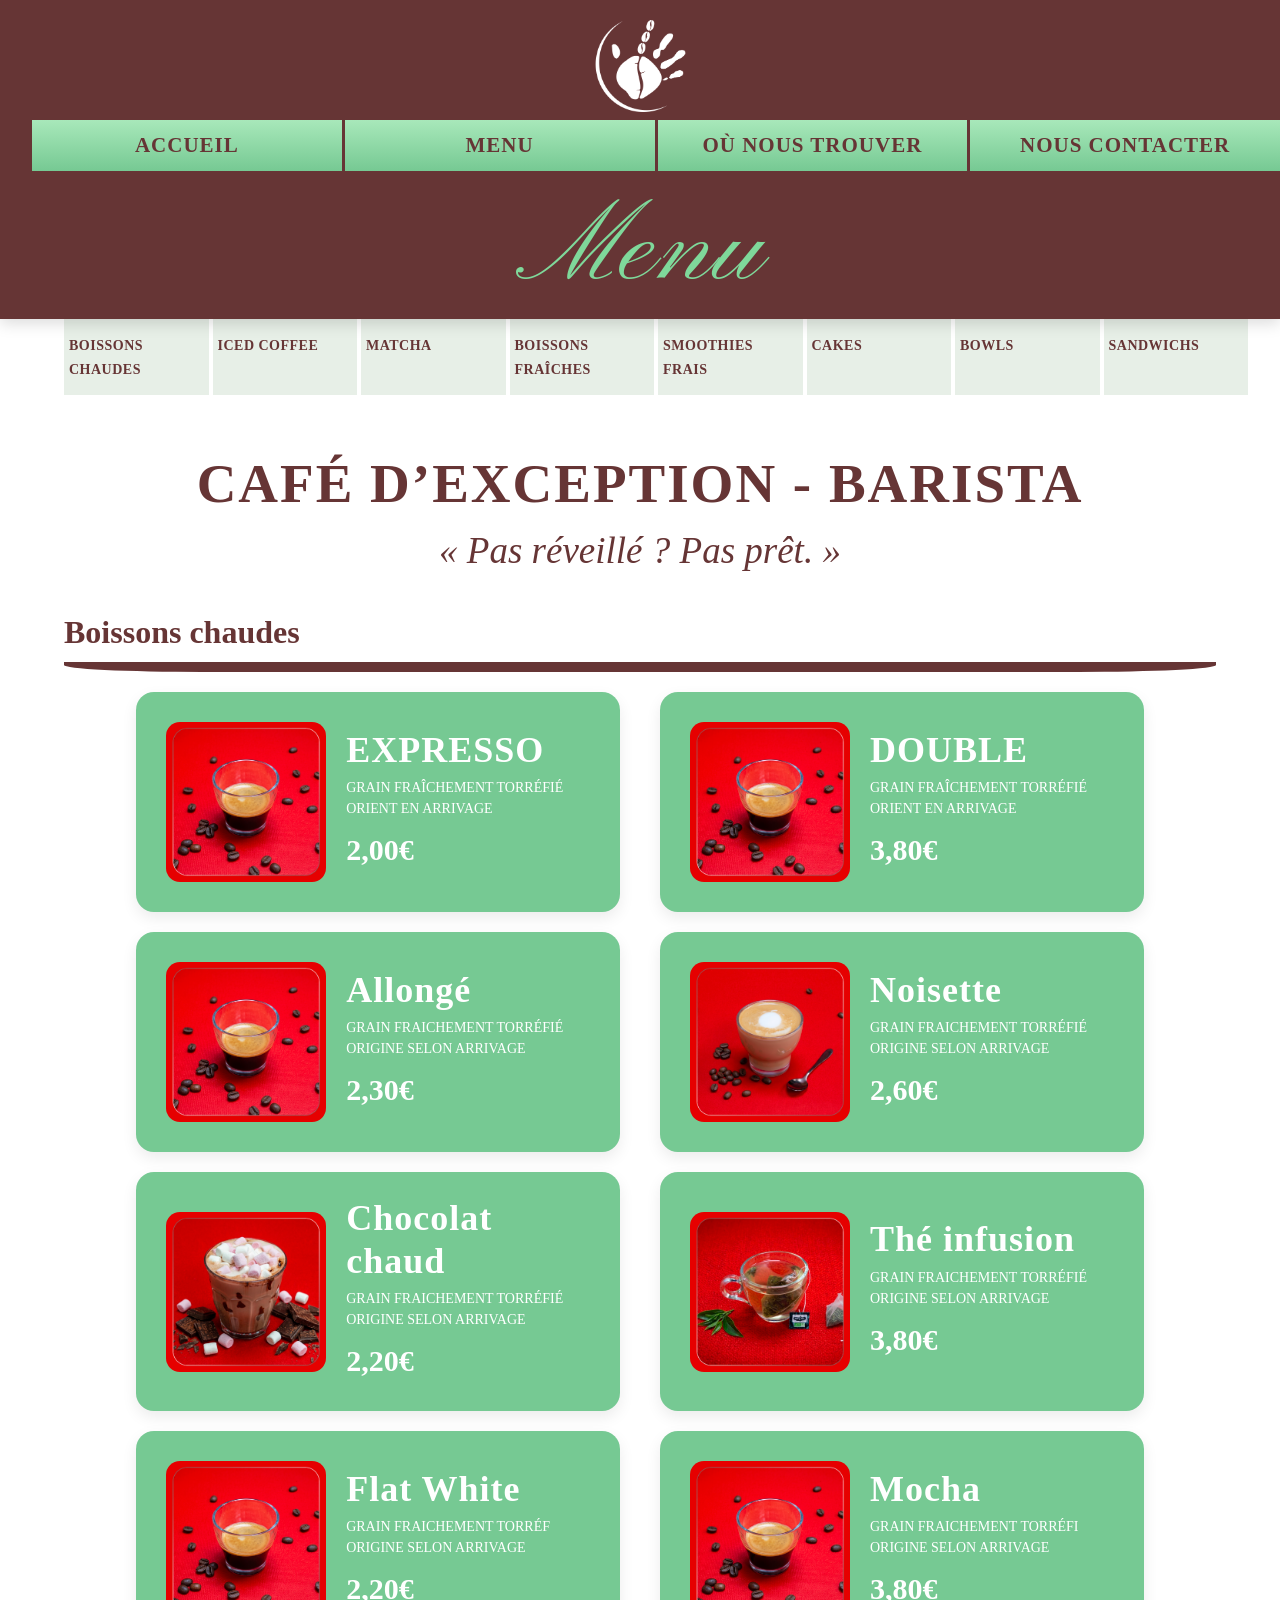
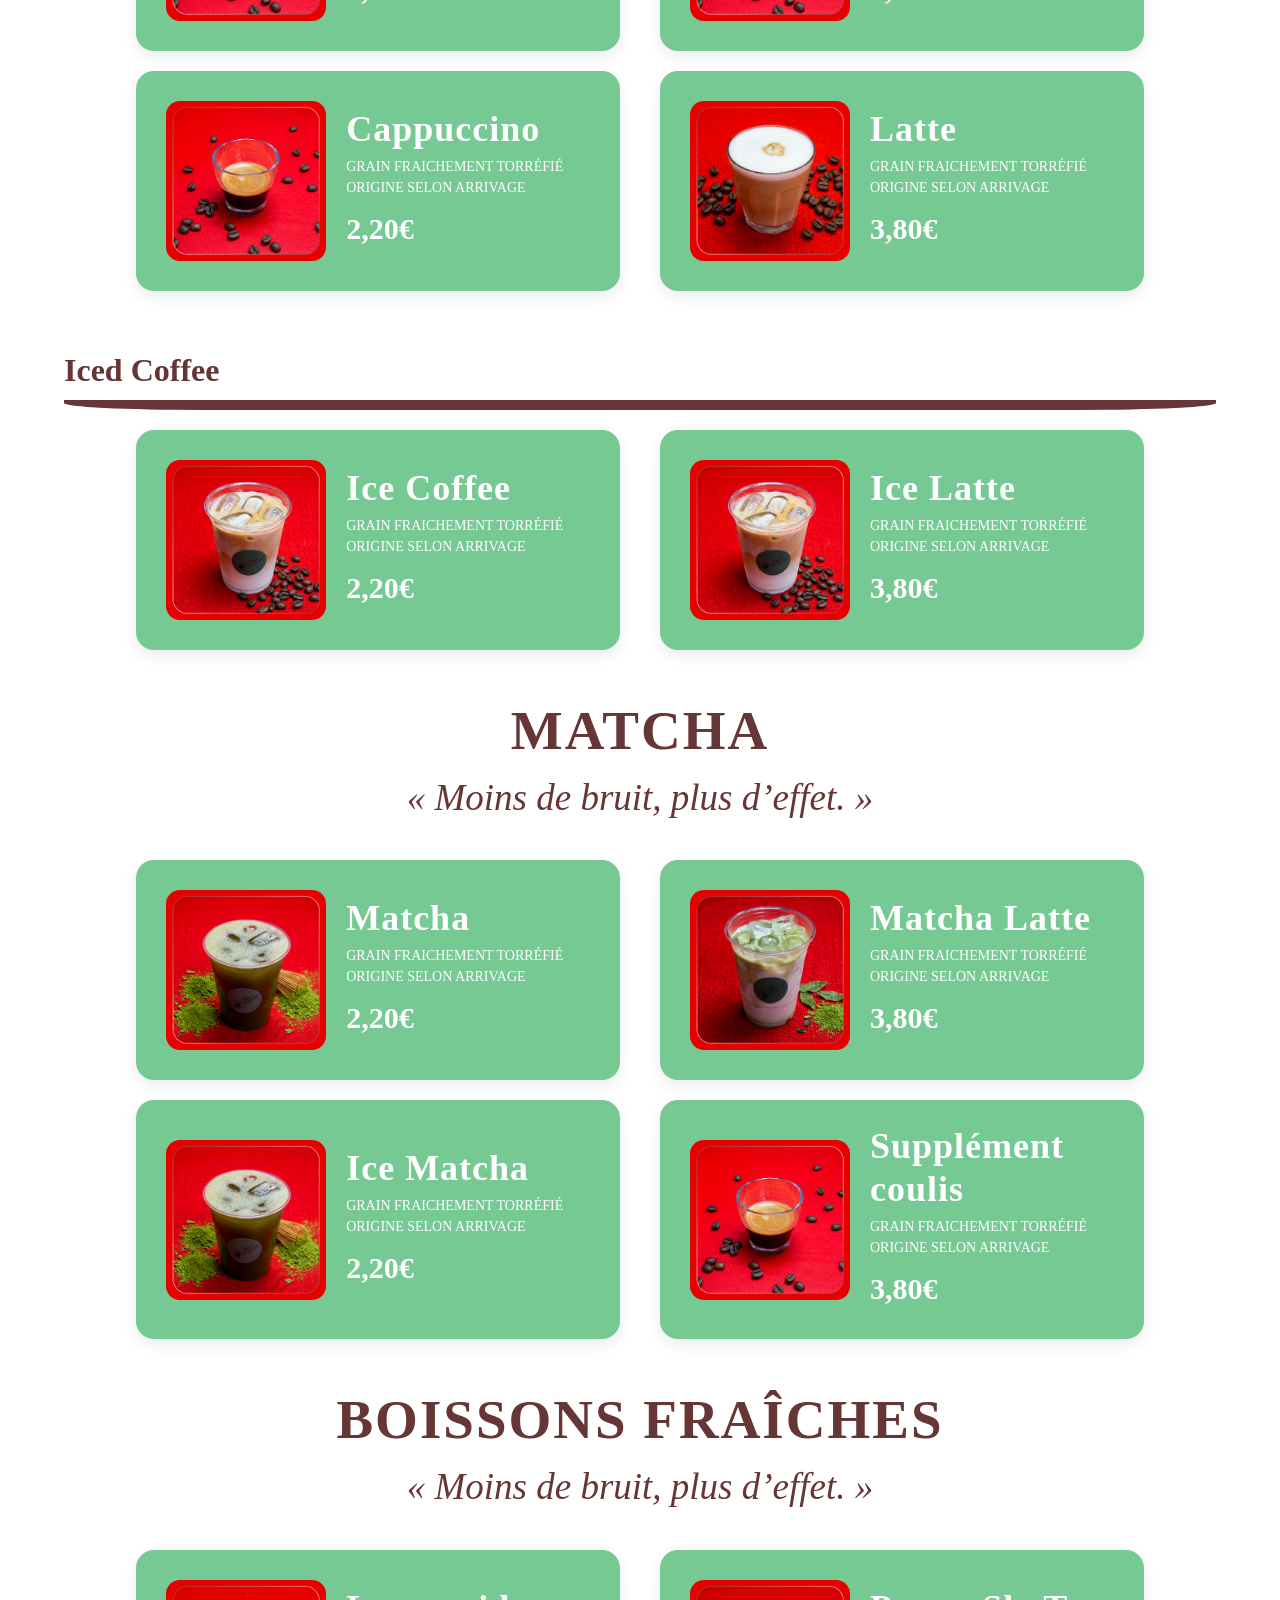
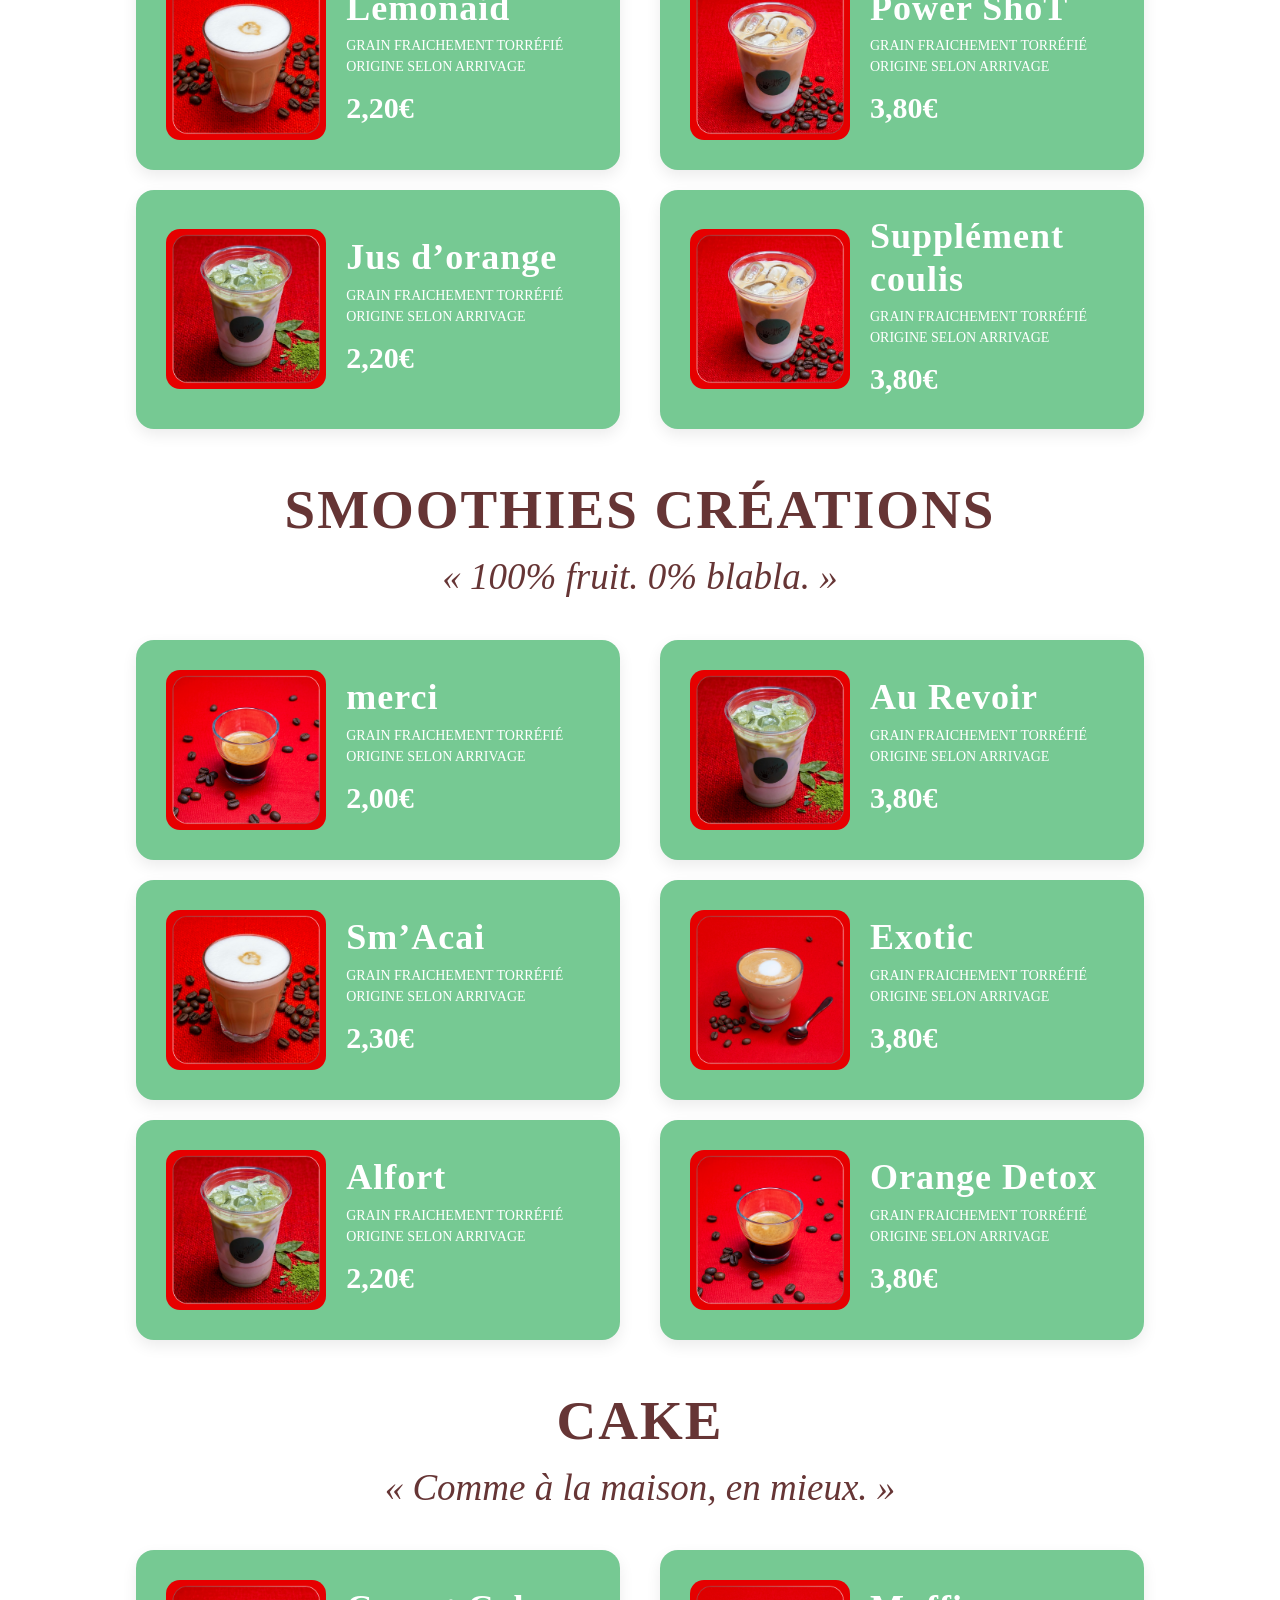
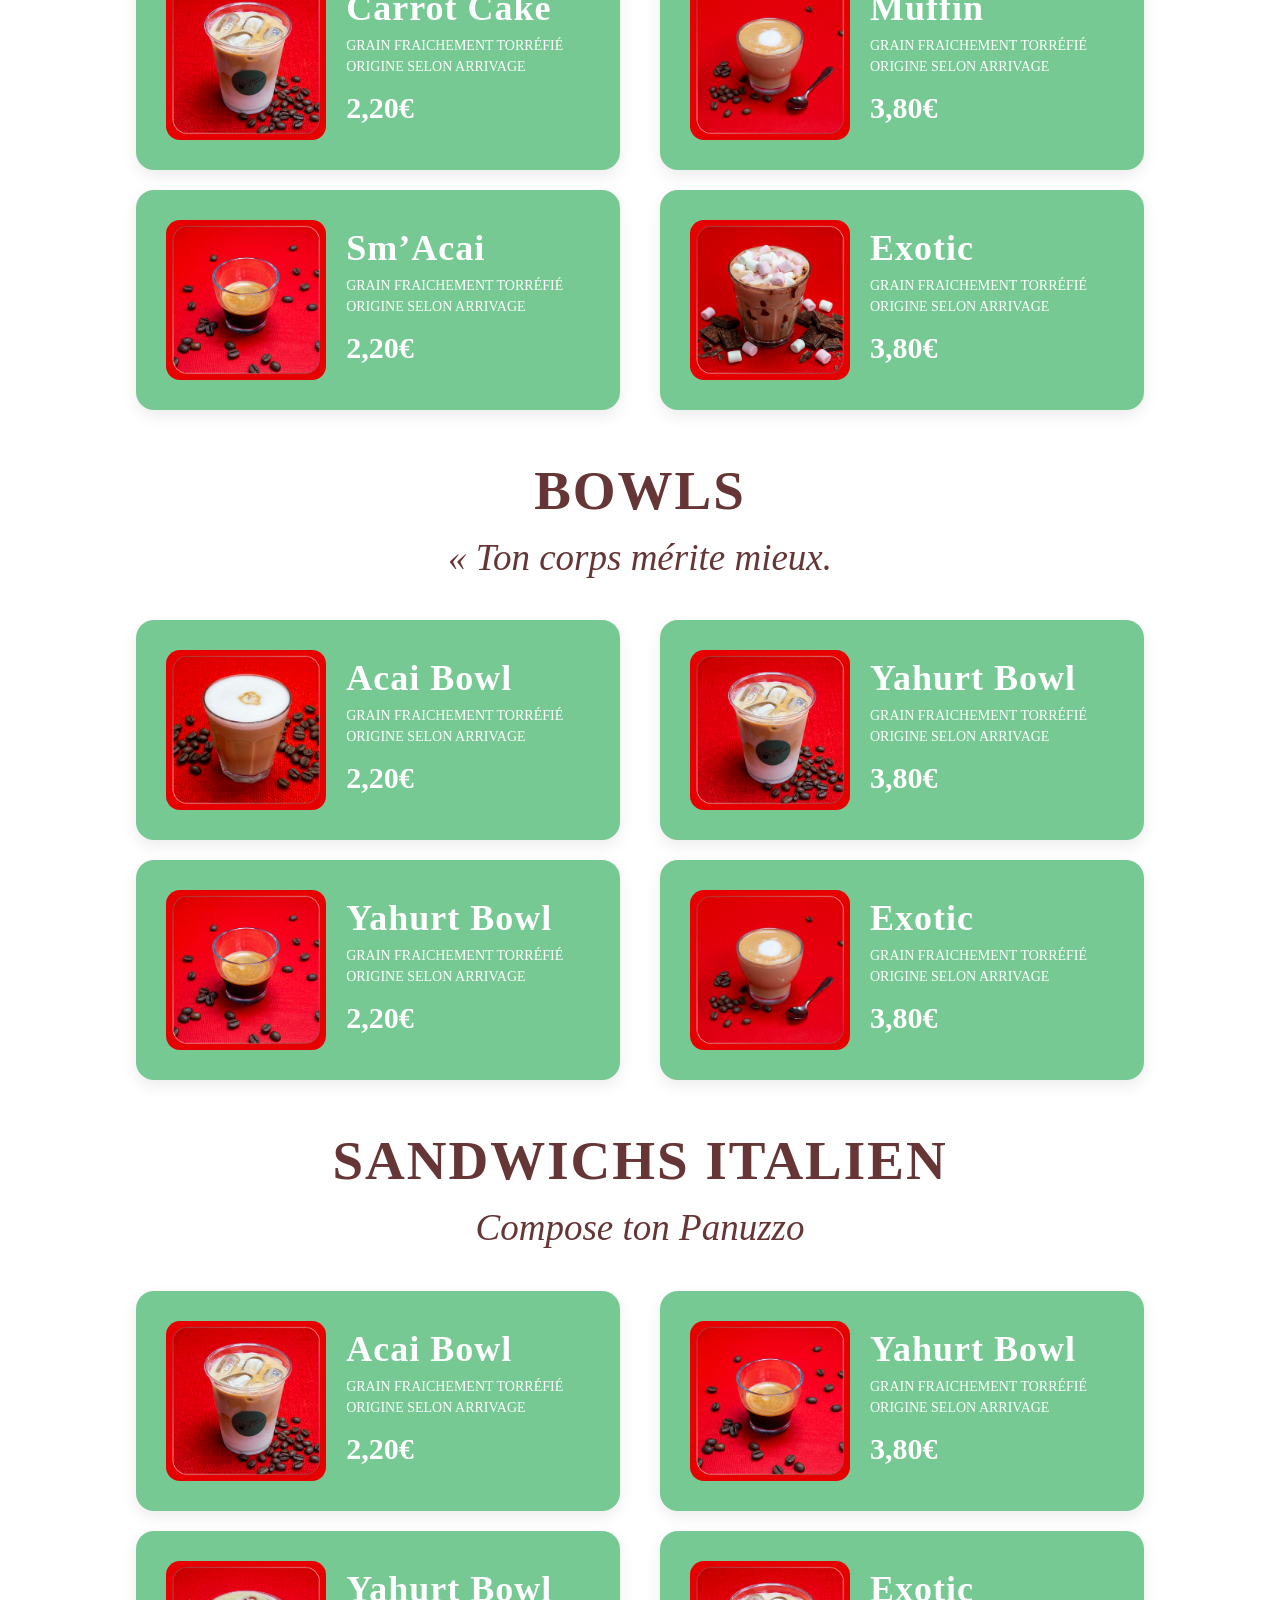
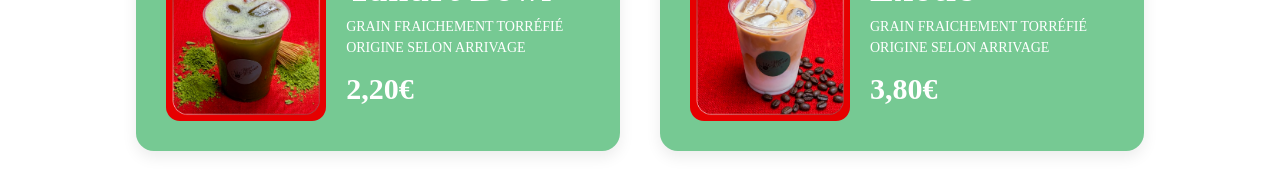
==== Untitled-1.html @ 05a82de9 "Add files via upload" ====
<!DOCTYPE html>
<html lang="en">
<head>
    <meta charset="UTF-8">
    <meta name="viewport" content="width=device-width, initial-scale=1.0">
    <title>menu</title>
<link href="https://fonts.googleapis.com/css2?family=Pinyon+Script&display=swap" rel="stylesheet">
 <!-- bootstrap -->
    <link href="https://cdn.jsdelivr.net/npm/bootstrap@5.3.7/dist/css/bootstrap.min.css" rel="stylesheet" integrity="sha384-LN+7fdVzj6u52u30Kp6M/trliBMCMKTyK833zpbD+pXdCLuTusPj697FH4R/5mcr" crossorigin="anonymous">
    <script src="https://cdn.jsdelivr.net/npm/bootstrap@5.3.7/dist/js/bootstrap.bundle.min.js" integrity="sha384-ndDqU0Gzau9qJ1lfW4pNLlhNTkCfHzAVBReH9diLvGRem5+R9g2FzA8ZGN954O5Q" crossorigin="anonymous"></script>

    <!-- my css  -->
    <link rel="stylesheet" href="menu.css">
</head>
<body>
  
<header>
    <!-- Zone 01 : Logo -->
    <div class="logo" id="ACCUEIL">
        <a href="index.html">
            <img src="merci/LogoWebMerciaurevoir.png" alt="Logo">
        </a>
    </div>

    <!-- زر الهاتف -->
    <button class="menu-toggle">☰</button>

    <!-- Zone 02 : Main Navbar (Desktop Only) -->
    <nav class="main-navbar">
        <ul class="main-menu">
            <li><a href="index.html">ACCUEIL</a></li>
            <li><a href="Untitled-1.html">MENU</a></li>
            <li><a href="#">OÙ NOUS TROUVER</a></li>
            <li><a href="#">NOUS CONTACTER</a></li>
        </ul>
    </nav>

    <!-- Zone 03 : Hero Title -->
    <div class="hero-title">
        <h2>Menu</h2>
    </div>

    
</header>


        <!-- Zone 04 : Sub Navbar -->
    <nav class="sub-navbar">
        <ul class="sub-menu">
            <li><a href="#chaudes">BOISSONS CHAUDES</a></li>
            <li><a href="#iced">ICED COFFEE</a></li>
            <li><a href="#matcha">MATCHA</a></li>
            <li><a href="#fraiches">BOISSONS FRAÎCHES</a></li>
            <li><a href="#smoothies">SMOOTHIES FRAIS</a></li>
            <li><a href="#cakes">CAKES</a></li>
            <li><a href="#bowls">BOWLS</a></li>
            <li><a href="#sandwichs">SANDWICHS</a></li>
        </ul>
    </nav>


 <!-- main -->
 <main>
 <section class="menu-section">
    <div class="section-intro">
        <h1>café d’exception - barista</h1>
        <h3>« Pas réveillé ? Pas prêt. »</h3>
    </div>

    <div class="section-category">
        <h2 id="chaudes" >Boissons chaudes</h2>
    </div>

    <!-- card01 -->
     
  <div class="menu-container">

    <!-- CARD 1 -->
    <div class="drink-card">

        <div class="drink-image">
            <img src="merci/Expresso.png" alt="">
        </div>

        <div class="drink-info">
            <h3>EXPRESSO</h3>

            <p>
                GRAIN FRAÎCHEMENT TORRÉFIÉ <br>
                ORIENT EN ARRIVAGE
            </p>

            <span>2,00€</span>
        </div>

    </div>

    <!-- CARD 2 -->
    <div class="drink-card">

        <div class="drink-image">
            <img src="merci/Expresso.png" alt="">
        </div>

        <div class="drink-info">
            <h3>DOUBLE</h3>

            <p>
                GRAIN FRAÎCHEMENT TORRÉFIÉ <br>
                ORIENT EN ARRIVAGE
            </p>

            <span>3,80€</span>
        </div>

    </div>

</div>

 <!-- card01 -->
     
  <div class="menu-container">

    <!-- CARD 3 -->
    <div class="drink-card">

        <div class="drink-image">
            <img src="merci/Expresso.png" alt="">
        </div>

        <div class="drink-info">
            <h3>Allongé</h3>

            <p>
                grain fraichement torréfié <br>
                origine selon arrivage
            </p>

            <span>2,30€</span>
        </div>

    </div>

    <!-- CARD 4 -->
    <div class="drink-card">

        <div class="drink-image">
            <img src="merci/Noisette.png" alt="">
        </div>

        <div class="drink-info">
            <h3>Noisette</h3>

            <p>
                grain fraichement torréfié <br>
                origine selon arrivage
            </p>

            <span>2,60€</span>
        </div>

    </div>

</div>

 <!-- card05 -->
     
  <div class="menu-container">

    <!-- CARD 1 -->
    <div class="drink-card">

        <div class="drink-image">
            <img src="merci/Chocolatchaud.png" alt="">
        </div>

        <div class="drink-info">
            <h3>Chocolat chaud</h3>

            <p>
                grain fraichement torréfié <br>
                origine selon arrivage
            </p>

            <span>2,20€</span>
        </div>

    </div>

    <!-- CARD 6 -->
    <div class="drink-card">

        <div class="drink-image">
            <img src="merci/The.png" alt="">
        </div>

        <div class="drink-info">
            <h3>Thé infusion</h3>

            <p>
                grain fraichement torréfié <br>
               origine selon arrivage
            </p>

            <span>3,80€</span>
        </div>

    </div>

</div>

 <!-- card07 -->
     
  <div class="menu-container">

    <!-- CARD 1 -->
    <div class="drink-card">

        <div class="drink-image">
            <img src="merci/Expresso.png" alt="">
        </div>

        <div class="drink-info">
            <h3>Flat White</h3>

            <p>
                grain fraichement torréf <br>
                origine selon arrivage
            </p>

            <span>2,20€</span>
        </div>

    </div>

    <!-- CARD 8 -->
    <div class="drink-card">

        <div class="drink-image">
            <img src="merci/Expresso.png" alt="">
        </div>

        <div class="drink-info">
            <h3>Mocha</h3>

            <p>
                grain fraichement torréfi <br>
                origine selon arrivage
            </p>

            <span>3,80€</span>
        </div>

    </div>

</div>

 <!-- card09 -->
     
  <div class="menu-container">

    <!-- CARD 1 -->
    <div class="drink-card">

        <div class="drink-image">
            <img src="merci/Expresso.png" alt="">
        </div>

        <div class="drink-info">
            <h3>Cappuccino</h3>

            <p>
                grain fraichement torréfié<br>
               origine selon arrivage
            </p>

            <span>2,20€</span>
        </div>

    </div>

    <!-- CARD 2 -->
    <div class="drink-card">

        <div class="drink-image">
            <img src="merci/Cafeaulat.png" alt="">
        </div>

        <div class="drink-info">
            <h3>Latte</h3>

            <p>
                grain fraichement torréfié <br>
                origine selon arrivage
            </p>

            <span>3,80€</span>
        </div>

    </div>

</div>
</section>
    <section class="menu-section">
         <div class="section-category">
        <h2 id="iced">Iced Coffee</h2>
    </div>

    <!-- card010 -->
     
  <div class="menu-container">

    <!-- CARD 1 -->
    <div class="drink-card">

        <div class="drink-image">
            <img src="merci/IceLatteCoffee.png" alt="">
        </div>

        <div class="drink-info">
            <h3>Ice Coffee</h3>

            <p>
                grain fraichement torréfié<br>
               origine selon arrivage
            </p>

            <span>2,20€</span>
        </div>

    </div>

    <!-- CARD 2 -->
    <div class="drink-card">

        <div class="drink-image">
            <img src="merci/IceLatteCoffee.png" alt="">
        </div>

        <div class="drink-info">
            <h3>Ice Latte</h3>

            <p>
                grain fraichement torréfié <br>
                origine selon arrivage
            </p>

            <span>3,80€</span>
        </div>

    </div>

</div>
<br><br>
 <div class="section-intro">
        <h1 id="matcha" >Matcha</h1>
        <h3>« Moins de bruit, plus d’effet. »</h3>
    </div>

    <!-- card01 -->
     
  <div class="menu-container">

    <!-- CARD 1 -->
    <div class="drink-card">

        <div class="drink-image">
            <img src="merci/IceMatcha.png" alt="">
        </div>

        <div class="drink-info">
            <h3>Matcha</h3>

            <p>
                grain fraichement torréfié<br>
               origine selon arrivage
            </p>

            <span>2,20€</span>
        </div>

    </div>

    <!-- CARD 2 -->
    <div class="drink-card">

        <div class="drink-image">
            <img src="merci/IceMatchaLatte.png" alt="">
        </div>

        <div class="drink-info">
            <h3>Matcha Latte</h3>

            <p>
                grain fraichement torréfié <br>
                origine selon arrivage
            </p>

            <span>3,80€</span>
        </div>

    </div>

</div>

        <!-- card01 -->
     
  <div class="menu-container">

    <!-- CARD 1 -->
    <div class="drink-card">

        <div class="drink-image">
            <img src="merci/IceMatcha.png" alt="">
        </div>

        <div class="drink-info">
            <h3>Ice Matcha</h3>

            <p>
                grain fraichement torréfié<br>
               origine selon arrivage
            </p>

            <span>2,20€</span>
        </div>

    </div>

    <!-- CARD 2 -->
    <div class="drink-card">

        <div class="drink-image">
            <img src="merci/Expresso.png" alt="">
        </div>

        <div class="drink-info">
            <h3>Supplément coulis</h3>

            <p>
                grain fraichement torréfié <br>
                origine selon arrivage
            </p>

            <span>3,80€</span>
        </div>

    </div>

</div>
<br><br>
         <div class="section-intro">
        <h1 id="fraiches" >Boissons Fraîches</h1>
        <h3>« Moins de bruit, plus d’effet. »</h3>
    </div>

    <!-- card01 -->
     
  <div class="menu-container">

    <!-- CARD 1 -->
    <div class="drink-card">

        <div class="drink-image">
            <img src="merci/Cafeaulat.png" alt="">
        </div>

        <div class="drink-info">
            <h3>Lemonaid</h3>

            <p>
                grain fraichement torréfié<br>
               origine selon arrivage
            </p>

            <span>2,20€</span>
        </div>

    </div>

    <!-- CARD 2 -->
    <div class="drink-card">

        <div class="drink-image">
            <img src="merci/IceLatteCoffee.png" alt="">
        </div>

        <div class="drink-info">
            <h3>Power ShoT</h3>

            <p>
                grain fraichement torréfié <br>
                origine selon arrivage
            </p>

            <span>3,80€</span>
        </div>

    </div>

</div>

        <!-- card01 -->
     
  <div class="menu-container">

    <!-- CARD 1 -->
    <div class="drink-card">

        <div class="drink-image">
            <img src="merci/IceMatchaLatte.png" alt="">
        </div>

        <div class="drink-info">
            <h3>Jus d’orange</h3>

            <p>
                grain fraichement torréfié<br>
               origine selon arrivage
            </p>

            <span>2,20€</span>
        </div>

    </div>

    <!-- CARD 2 -->
    <div class="drink-card">

        <div class="drink-image">
            <img src="merci/IceLatteCoffee.png" alt="">
        </div>

        <div class="drink-info">
            <h3>Supplément coulis</h3>

            <p>
                grain fraichement torréfié <br>
                origine selon arrivage
            </p>

            <span>3,80€</span>
        </div>

    </div>

</div>
    <br><br>
 <div class="section-intro">
        <h1 id="smoothies" >Smoothies Créations</h1>
        <h3>« 100% fruit. 0% blabla. »</h3>
    </div>

    <!-- card01 -->
     
  <div class="menu-container">

    <!-- CARD 1 -->
    <div class="drink-card">

        <div class="drink-image">
            <img src="merci/Expresso.png" alt="">
        </div>

        <div class="drink-info">
            <h3>merci</h3>

            <p>
                grain fraichement torréfié<br>
               origine selon arrivage
            </p>

            <span>2,00€</span>
        </div>

    </div>

    <!-- CARD 2 -->
    <div class="drink-card">

        <div class="drink-image">
            <img src="merci/IceMatchaLatte.png" alt="">
        </div>

        <div class="drink-info">
            <h3>Au Revoir</h3>

            <p>
                grain fraichement torréfié <br>
                origine selon arrivage
            </p>

            <span>3,80€</span>
        </div>

    </div>

</div>

        <!-- card01 -->
     
  <div class="menu-container">

    <!-- CARD 1 -->
    <div class="drink-card">

        <div class="drink-image">
            <img src="merci/Cafeaulat.png" alt="">
        </div>

        <div class="drink-info">
            <h3>Sm’Acai</h3>

            <p>
                grain fraichement torréfié<br>
               origine selon arrivage
            </p>

            <span>2,30€</span>
        </div>

    </div>

    <!-- CARD 2 -->
    <div class="drink-card">

        <div class="drink-image">
            <img src="merci/Noisette.png" alt="">
        </div>

        <div class="drink-info">
            <h3>Exotic</h3>

            <p>
                grain fraichement torréfié <br>
                origine selon arrivage
            </p>

            <span>3,80€</span>
        </div>

    </div>

</div>

            <!-- card01 -->
     
  <div class="menu-container">

    <!-- CARD 1 -->
    <div class="drink-card">

        <div class="drink-image">
            <img src="merci/IceMatchaLatte.png" alt="">
        </div>

        <div class="drink-info">
            <h3>Alfort</h3>

            <p>
                grain fraichement torréfié<br>
               origine selon arrivage
            </p>

            <span>2,20€</span>
        </div>

    </div>

    <!-- CARD 2 -->
    <div class="drink-card">

        <div class="drink-image">
            <img src="merci/Expresso.png" alt="">
        </div>

        <div class="drink-info">
            <h3>Orange Detox</h3>

            <p>
                grain fraichement torréfié <br>
                origine selon arrivage
            </p>

            <span>3,80€</span>
        </div>

    </div>

</div>

<br><br>
         <div class="section-intro">
        <h1 id="cakes">Cake</h1>
        <h3>« Comme à la maison, en mieux. »</h3>
    </div>

    <!-- card01 -->
     
  <div class="menu-container">

    <!-- CARD 1 -->
    <div class="drink-card">

        <div class="drink-image">
            <img src="merci/IceLatteCoffee.png" alt="">
        </div>

        <div class="drink-info">
            <h3>Carrot Cake</h3>

            <p>
                grain fraichement torréfié<br>
               origine selon arrivage
            </p>

            <span>2,20€</span>
        </div>

    </div>

    <!-- CARD 2 -->
    <div class="drink-card">

        <div class="drink-image">
            <img src="merci/Noisette.png" alt="">
        </div>

        <div class="drink-info">
            <h3>Muffin</h3>

            <p>
                grain fraichement torréfié <br>
                origine selon arrivage
            </p>

            <span>3,80€</span>
        </div>

    </div>

</div>

        <!-- card01 -->
     
  <div class="menu-container">

    <!-- CARD 1 -->
    <div class="drink-card">

        <div class="drink-image">
            <img src="merci/Expresso.png" alt="">
        </div>

        <div class="drink-info">
            <h3>Sm’Acai</h3>

            <p>
                grain fraichement torréfié<br>
               origine selon arrivage
            </p>

            <span>2,20€</span>
        </div>

    </div>

    <!-- CARD 2 -->
    <div class="drink-card">

        <div class="drink-image">
            <img src="merci/Chocolatchaud.png" alt="">
        </div>

        <div class="drink-info">
            <h3>Exotic</h3>

            <p>
                grain fraichement torréfié <br>
                origine selon arrivage
            </p>

            <span>3,80€</span>
        </div>

    </div>

</div>

   
        <br><br>
         <div class="section-intro">
        <h1 id="bowls">Bowls</h1>
        <h3>« Ton corps mérite mieux.</h3>
    </div>

    <!-- card01 -->
     
  <div class="menu-container">

    <!-- CARD 1 -->
    <div class="drink-card">

        <div class="drink-image">
            <img src="merci/Cafeaulat.png" alt="">
        </div>

        <div class="drink-info">
            <h3>Acai Bowl</h3>

            <p>
                grain fraichement torréfié<br>
               origine selon arrivage
            </p>

            <span>2,20€</span>
        </div>

    </div>

    <!-- CARD 2 -->
    <div class="drink-card">

        <div class="drink-image">
            <img src="merci/IceLatteCoffee.png" alt="">
        </div>

        <div class="drink-info">
            <h3>Yahurt Bowl</h3>

            <p>
                grain fraichement torréfié <br>
                origine selon arrivage
            </p>

            <span>3,80€</span>
        </div>

    </div>

</div>

        <!-- card01 -->
     
  <div class="menu-container">

    <!-- CARD 1 -->
    <div class="drink-card">

        <div class="drink-image">
            <img src="merci/Expresso.png" alt="">
        </div>

        <div class="drink-info">
            <h3>Yahurt Bowl</h3>

            <p>
                grain fraichement torréfié<br>
               origine selon arrivage
            </p>

            <span>2,20€</span>
        </div>

    </div>

    <!-- CARD 2 -->
    <div class="drink-card">

        <div class="drink-image">
            <img src="merci/Noisette.png" alt="">
        </div>

        <div class="drink-info">
            <h3>Exotic</h3>

            <p>
                grain fraichement torréfié <br>
                origine selon arrivage
            </p>

            <span>3,80€</span>
        </div>

    </div>

</div>

         <br><br>
         <div class="section-intro">
        <h1 id="sandwichs">Sandwichs Italien</h1>
        <h3>Compose ton Panuzzo</h3>
    </div>

    <!-- card01 -->
     
  <div class="menu-container">

    <!-- CARD 1 -->
    <div class="drink-card">

        <div class="drink-image">
            <img src="merci/IceLatteCoffee.png" alt="">
        </div>

        <div class="drink-info">
            <h3>Acai Bowl</h3>

            <p>
                grain fraichement torréfié<br>
               origine selon arrivage
            </p>

            <span>2,20€</span>
        </div>

    </div>

    <!-- CARD 2 -->
    <div class="drink-card">

        <div class="drink-image">
            <img src="merci/Expresso.png" alt="">
        </div>

        <div class="drink-info">
            <h3>Yahurt Bowl</h3>

            <p>
                grain fraichement torréfié <br>
                origine selon arrivage
            </p>

            <span>3,80€</span>
        </div>

    </div>

</div>

        <!-- card01 -->
     
  <div class="menu-container">

    <!-- CARD 1 -->
    <div class="drink-card">

        <div class="drink-image">
            <img src="merci/IceMatcha.png" alt="">
        </div>

        <div class="drink-info">
            <h3>Yahurt Bowl</h3>

            <p>
                grain fraichement torréfié<br>
               origine selon arrivage
            </p>

            <span>2,20€</span>
        </div>

    </div>

    <!-- CARD 2 -->
    <div class="drink-card">

        <div class="drink-image">
            <img src="merci/IceLatteCoffee.png" alt="">
        </div>

        <div class="drink-info">
            <h3>Exotic</h3>

            <p>
                grain fraichement torréfié <br>
                origine selon arrivage
            </p>

            <span>3,80€</span>
        </div>

    </div>

</div>




















    </section>
    
    
    </main>
    
<script>
const toggle = document.querySelector(".menu-toggle");
const subNavbar = document.querySelector(".sub-navbar");

toggle.addEventListener("click", function () {
    subNavbar.classList.toggle("active");
});
</script>


</body>
</html>
---- menu.css ----
/* ================= RESET ================= */
*{
    margin:0;
    padding:0;
    box-sizing:border-box;
}

html{
    scroll-behavior:smooth;
}

body{
    font-family:'Cinzel', serif;
    background:#ffffff;
}

/* ================= HEADER ================= */
header{
    width:100%;
    background:rgb(102,53,53);
    text-align:center;
    padding-top:20px;
    box-shadow:0 4px 15px rgba(0,0,0,0.15);
    position:relative;
    z-index:1000;
}

/* ================= LOGO (ZONE 01) ================= */
.logo img{
    width:100px;
    margin-bottom:8px;
}

/* ================= MENU BUTTON ================= */
.menu-toggle{
    display:none;
    position:fixed;
    top:15px;
    right:20px;
    width:55px;
    height:55px;
    align-items:center;
    justify-content:center;
    font-size:22px;
    color:#fff;
    background:linear-gradient(145deg, #6b3e2e, #3b221a);
    border:none;
    border-radius:50%;
    cursor:pointer;
    box-shadow:0 6px 15px rgba(0,0,0,0.25);
    transition:0.3s;
    z-index:2000;
}

.menu-toggle:hover{
    transform:scale(1.08);
}

.menu-toggle:active{
    transform:scale(0.95);
}

/* ================= MAIN NAVBAR (ZONE 02) ================= */
.main-navbar{
    width:100%;
    display:flex;
    justify-content:center;
}

.main-menu{
    width:100%;
    list-style:none;
    display:flex;
    gap:3px;
}

.main-menu li{
    flex:1;
    background:linear-gradient(to bottom, #a8e8ba, #76c993);
    padding:10px 0;
    text-align:center;
    transition:0.3s;
}

.main-menu li:hover{
    background:linear-gradient(to bottom, #bdf2ca, #89d7a4);
}

.main-menu li a{
    text-decoration:none;
    color:rgb(102,53,53);
    font-size:21px;
    font-weight:bold;
    letter-spacing:1px;
}

/* ================= HERO TITLE (ZONE 03) ================= */
.hero-title h2{
    font-family:'Pinyon Script', cursive;
    font-size:110px;
    font-weight:400;
    color:#7fd89a;
    margin:0;
    letter-spacing:2px;
}

/* ================= SUB NAVBAR ================= */
/* ================= SUB NAVBAR STICKY ================= */
/* يبقى في أعلى الصفحة عند الوصول إليه أثناء التمرير */
.sub-navbar{
    display:flex;
    justify-content:center;
    margin-top:0;

    position:sticky;   /* يصبح ثابتاً عند الوصول إليه */
    top:0;             /* يلتصق بأعلى نافذة المتصفح */
    z-index:999;       /* يبقى فوق المحتوى */
}

.sub-menu{
    width:95%;
    list-style:none;
    display:flex;
    gap:4px;
}

.sub-menu li{
    flex:1;
    background:#e7efe7;
    padding:14px 5px;
    transition:0.3s;
}

.sub-menu li:hover{
    background:#cfe6d4;
}

.sub-menu li a{
    text-decoration:none;
    color:rgb(102,53,53);
    font-size:14px;
    font-weight:bold;
    letter-spacing:0.5px;
}

/* ================= MOBILE ================= */
@media (max-width:768px){

    /* زر القائمة يظهر */
    .menu-toggle{
        display:flex;
    }

    /* Zone 02 تختفي في الهاتف */
    .main-navbar{
        display:none;
    }

    /* العنوان يبقى ظاهر */
    .hero-title h2{
        font-size:70px;
    }

    /* Zone 03 تتحول إلى قائمة جانبية */
    .sub-navbar{
        display:none;
        position:fixed;
        top:80px;
        right:10px;
        width:270px;
        background:rgb(102,53,53);
        border-radius:12px;
        overflow:hidden;
        box-shadow:0 10px 25px rgba(0,0,0,0.25);
        z-index:1500;
    }

    /* تظهر عند الضغط */
    .sub-navbar.active{
        display:flex;
    }

    .sub-menu{
        width:100%;
        flex-direction:column;
        gap:0;
    }

    .sub-menu li{
        width:100%;
        background:none;
        padding:14px 18px;
        text-align:right;
        border-bottom:1px solid rgba(255,255,255,0.1);
    }

    .sub-menu li a{
        color:#ffffff;
        font-size:14px;
    }
}



    /* main */

    /* ================= SECTION TITLES ================= */

/* الحاوية العامة */
.menu-section{
    width:100%;
    padding:40px 0 20px;
}

/* ===== H1 + H3 في الوسط ===== */
.section-intro{
    text-align:center;
    margin-bottom:40px;
}

.section-intro h1{
    color:rgb(102,53,53); /* بني */
    font-size:55px;
    font-weight:700;
    text-transform:uppercase;
    letter-spacing:2px;
    margin-bottom:12px;
}

.section-intro h3{
    color:rgb(102,53,53);
    font-size:37px;
    font-weight:400;
    font-style:italic;
    margin:0;
}

/* ===== H2 على اليسار مع خط تحته ===== */
.section-category{
    width:90%;          /* يترك فراغ يمين ويسار */
    margin:0 auto;      /* توسيط الحاوية */
    border-bottom:10px solid rgb(102,53,53);
    border-radius: 12%;
    padding-bottom:10px;
}

.section-category h2{
    color:rgb(102,53,53);
    font-size:32px;
    font-weight:700;
    margin:0;
    text-align:left;
}

/* ===== Responsive ===== */
@media (max-width:768px){

    .section-intro h1{
        font-size:28px;
    }

    .section-intro h3{
        font-size:18px;
    }

    .section-category{
        width:92%;
    }

    .section-category h2{
        font-size:24px;
    }
}

/* card */
/* الكونتينر */
.menu-container{
    display:flex;
    flex-wrap:wrap;
    justify-content:center;
    gap:40px;                 /* مسافة مناسبة بين الكاردات */
    width:90%;
    margin:20px auto 0;
}

/* الكارد */
.drink-card{
    width:42%;                /* كاردان في كل سطر */
    min-height:220px;         /* حجم أكبر ومتوازن */

    display:flex;
    align-items:center;
    gap:20px;

    background:#76c993;
    padding:25px 30px;
    border-radius:18px;

    box-shadow:0 6px 15px rgba(0,0,0,0.08);
}

/* الصورة */
.drink-image img{
    width:160px;
    height:160px;
    object-fit:cover;

    background:#e60000;
    padding:5px;
    border-radius:14px;
}

/* النص */
.drink-info{
    flex:1;
    color:#ffffff;
    line-height:1.7;
}

/* اسم المشروب */
.drink-info h3{
    margin:0 0 5px;
    font-size:36px;
    font-weight:700;
    letter-spacing:1px;
    color:#ffffff;
}

/* الوصف */
.drink-info p{
    margin:0 0 5px;
    font-size:14px;
    line-height:1.5;
    text-transform:uppercase;
    color:#ffffff;
}

/* السعر */
.drink-info span{
    display:block;
    font-size:30px;
    font-weight:700;
    color:#ffffff;
}

/* الهاتف */
@media (max-width:768px){

    /* كارد واحد في كل سطر */
    .drink-card{
        width:100%;
        min-height:auto;
        padding:15px 18px;
        gap:15px;
    }

    /* الصورة أصغر */
    .drink-image img{
        width:90px;
        height:90px;
    }

    /* النص */
    .drink-info h3{
        font-size:22px;
    }

    .drink-info p{
        font-size:10px;
        line-height:1.4;
    }

    .drink-info span{
        font-size:22px;
    }
}
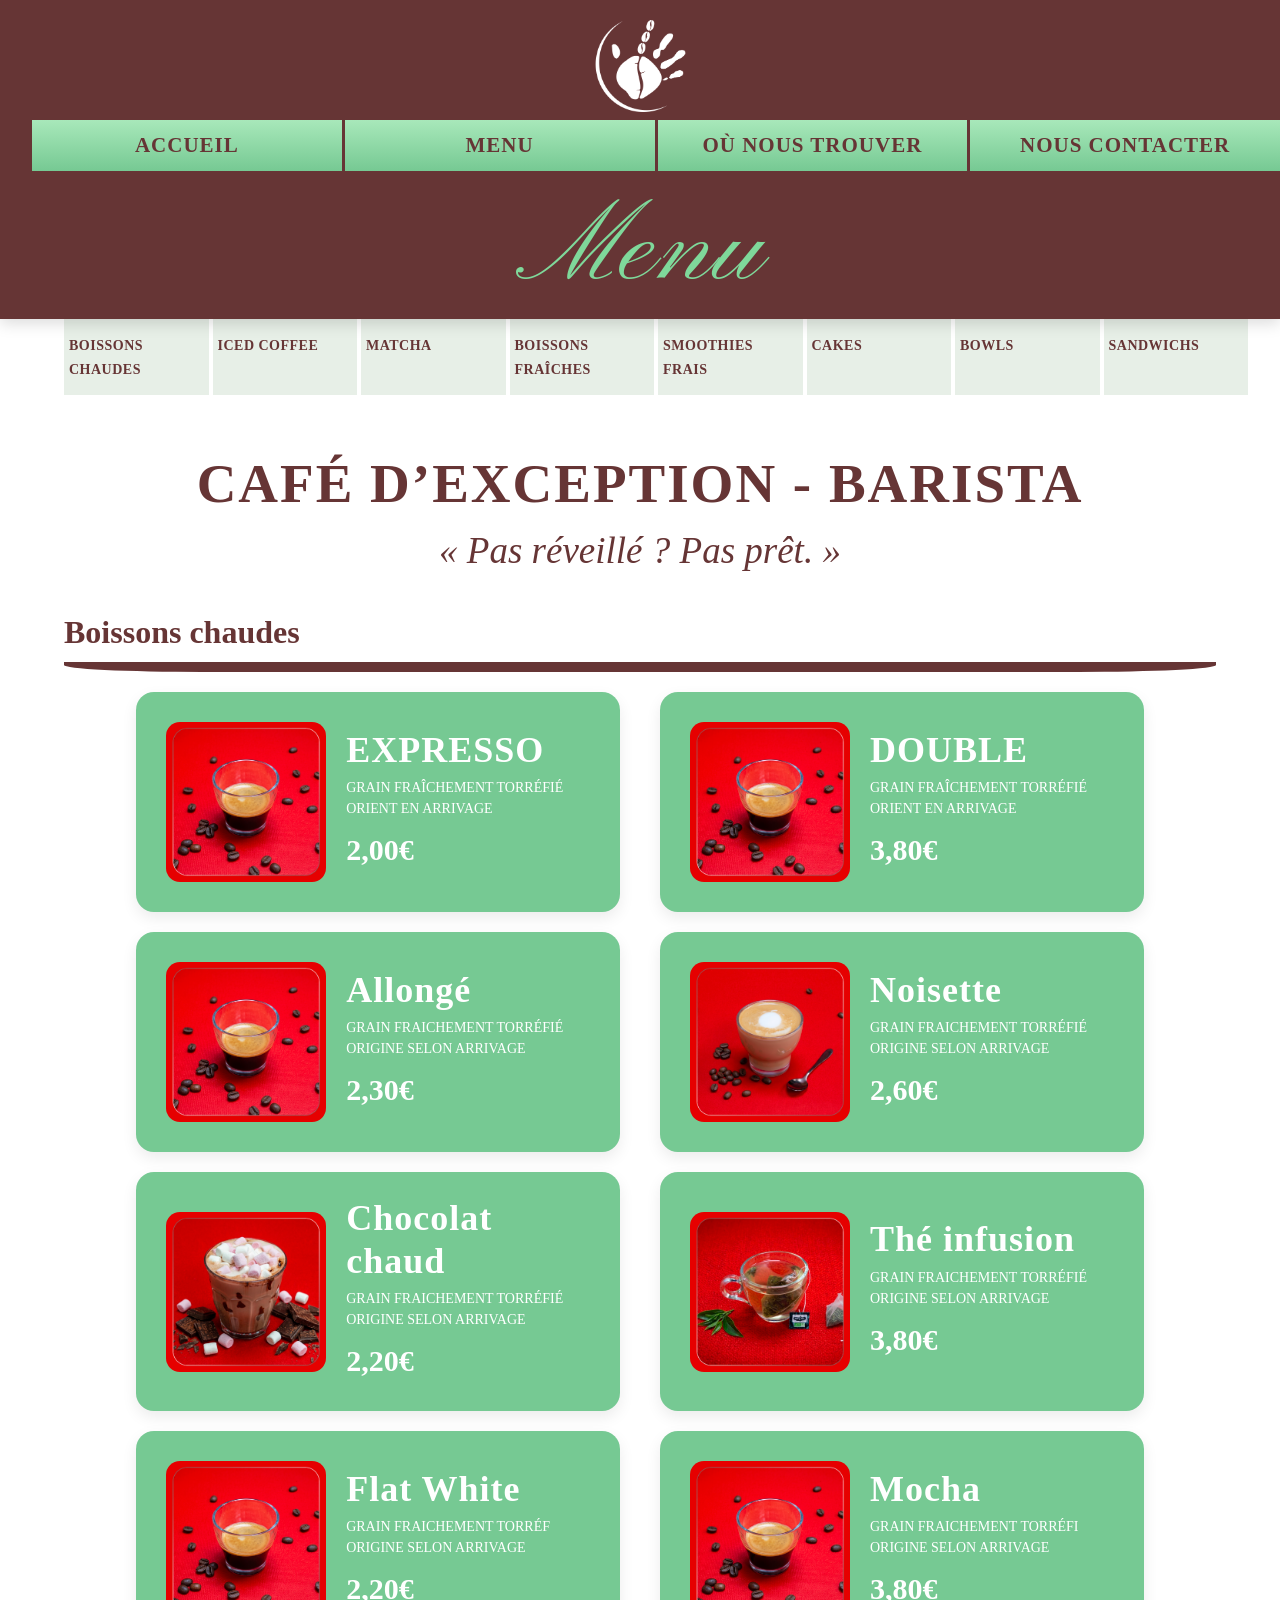
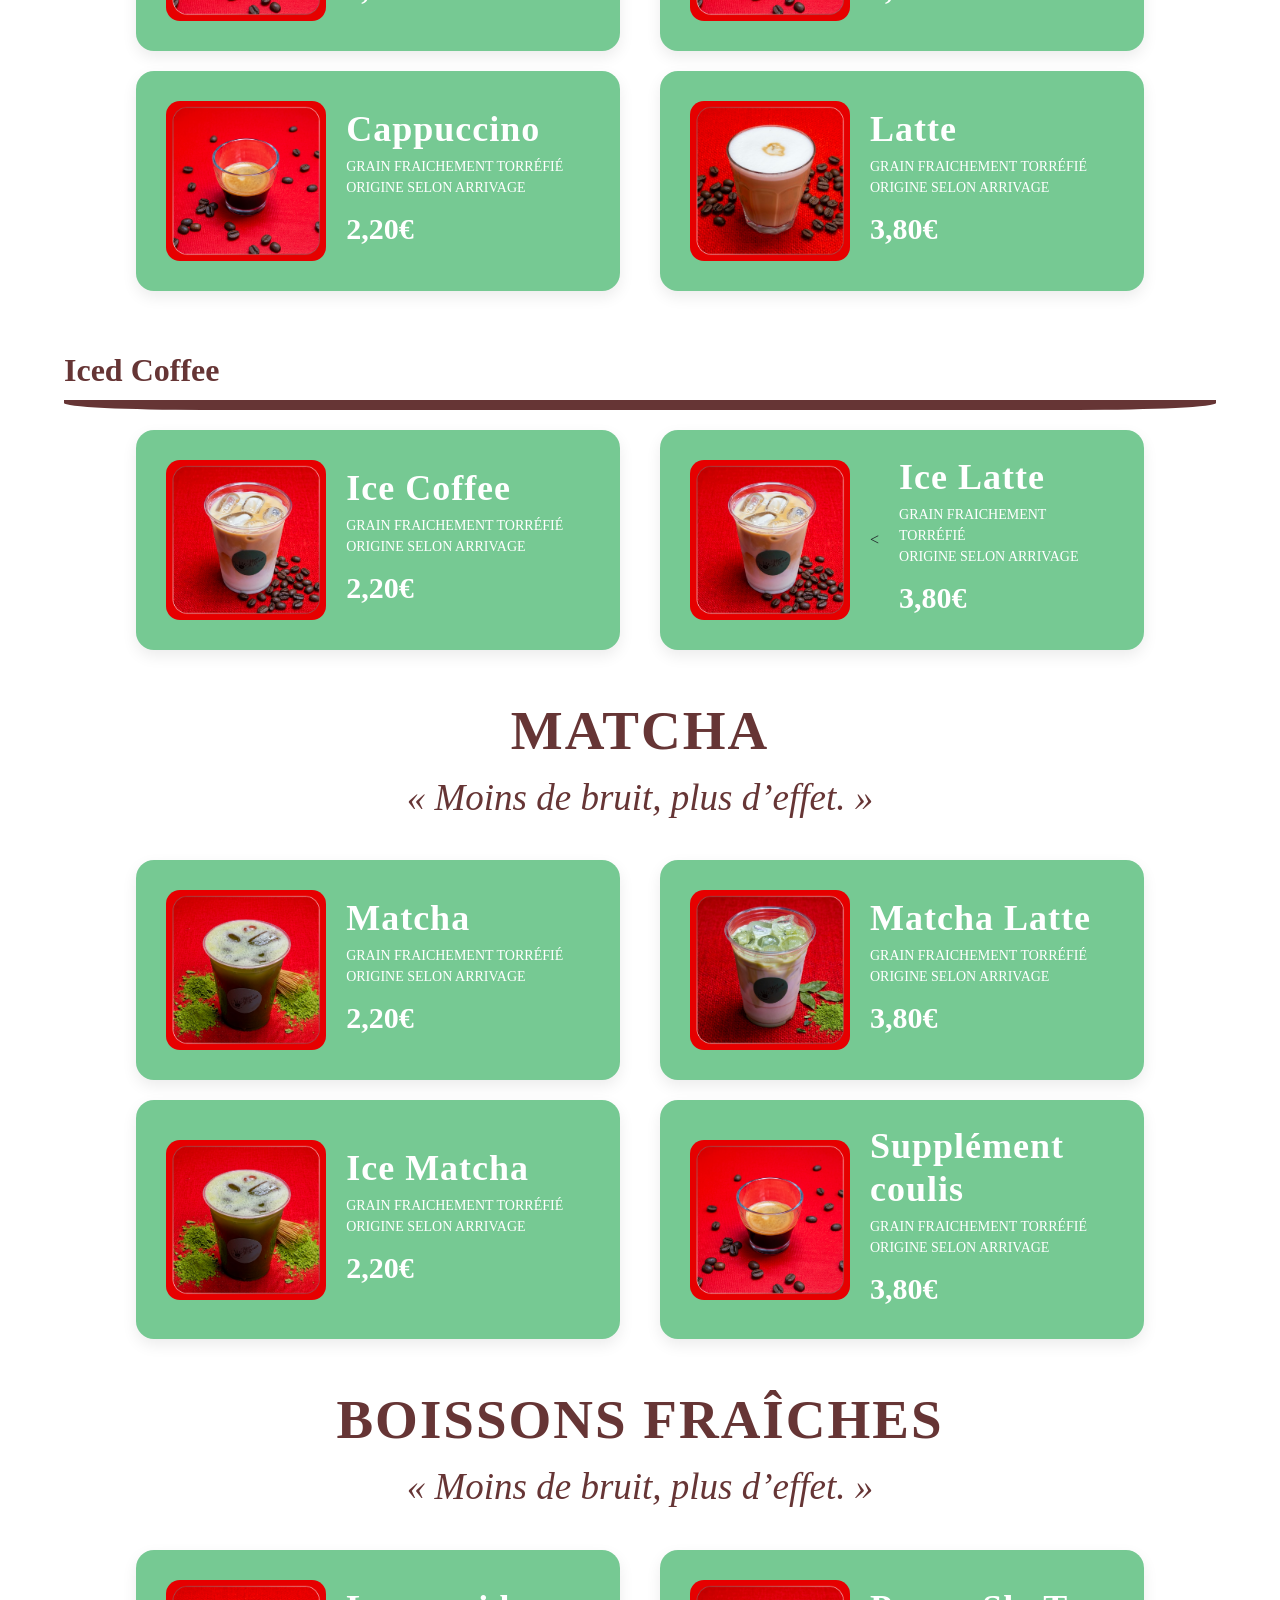
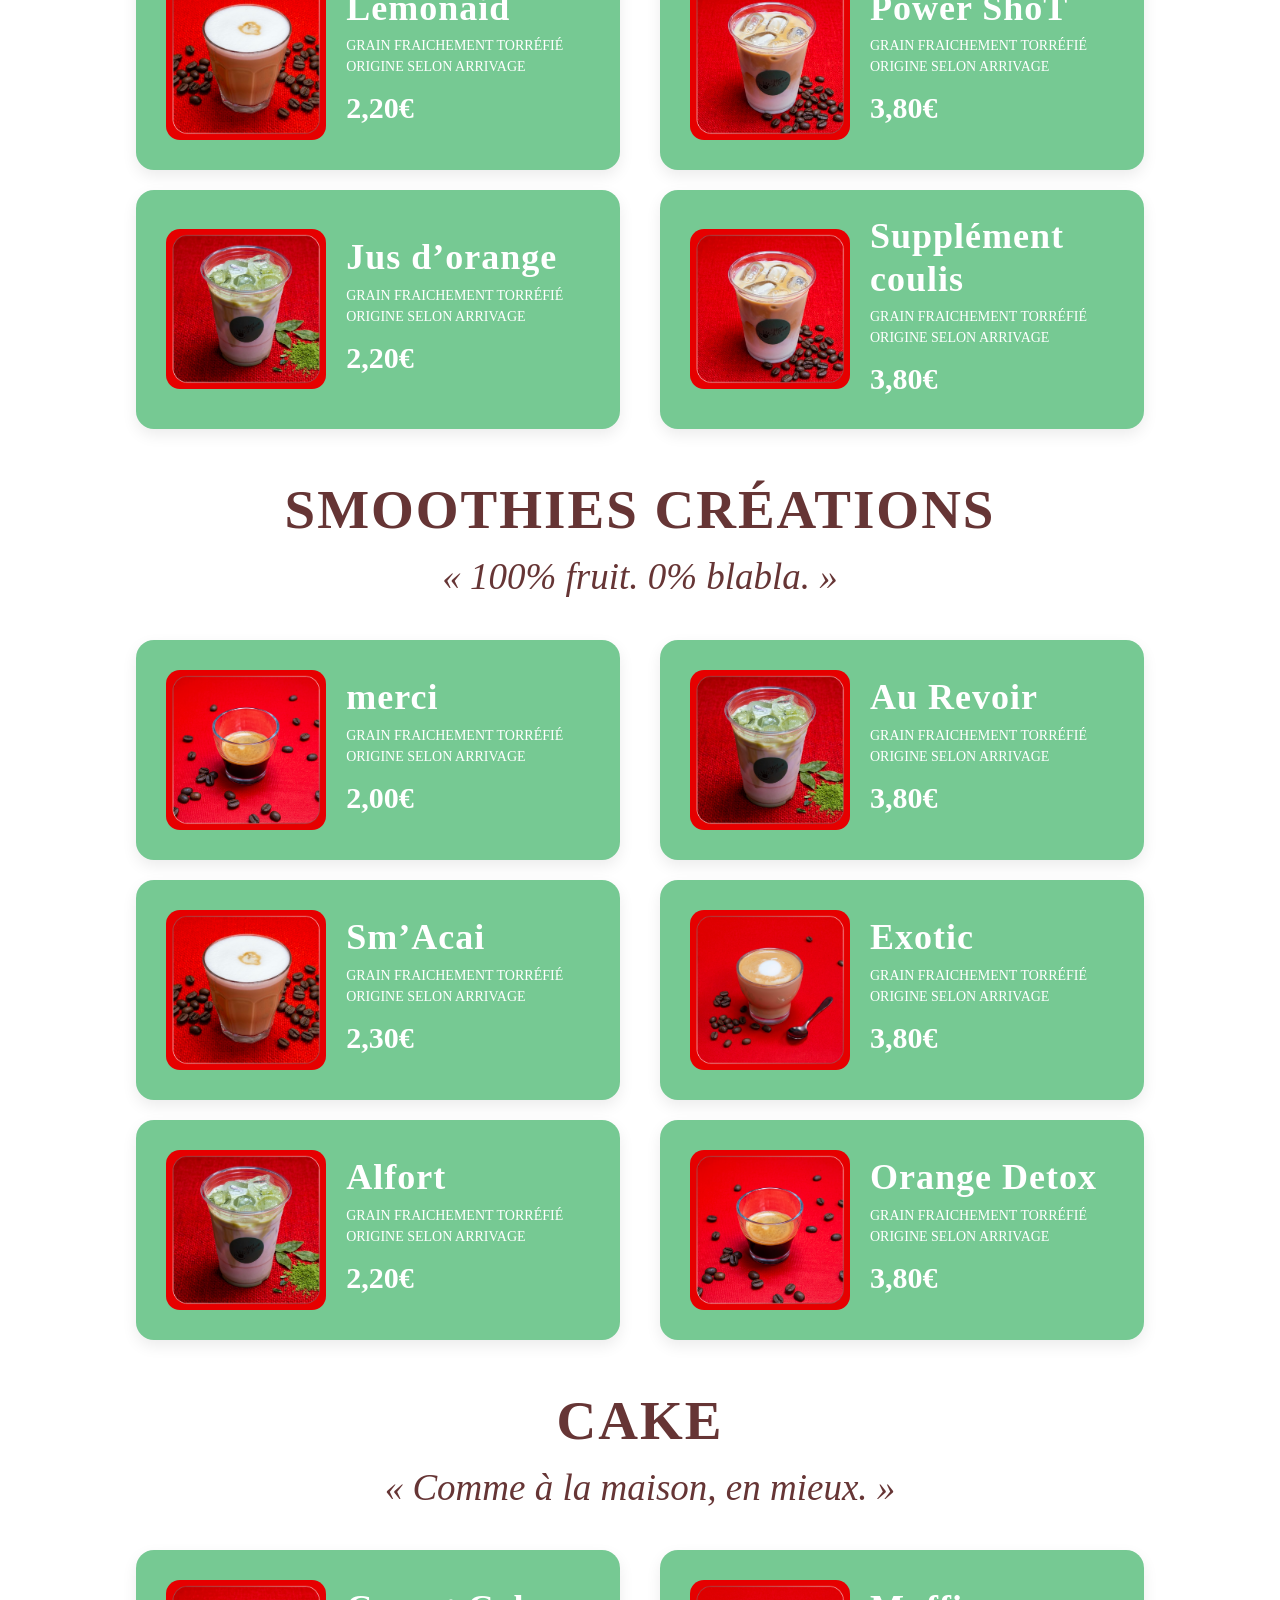
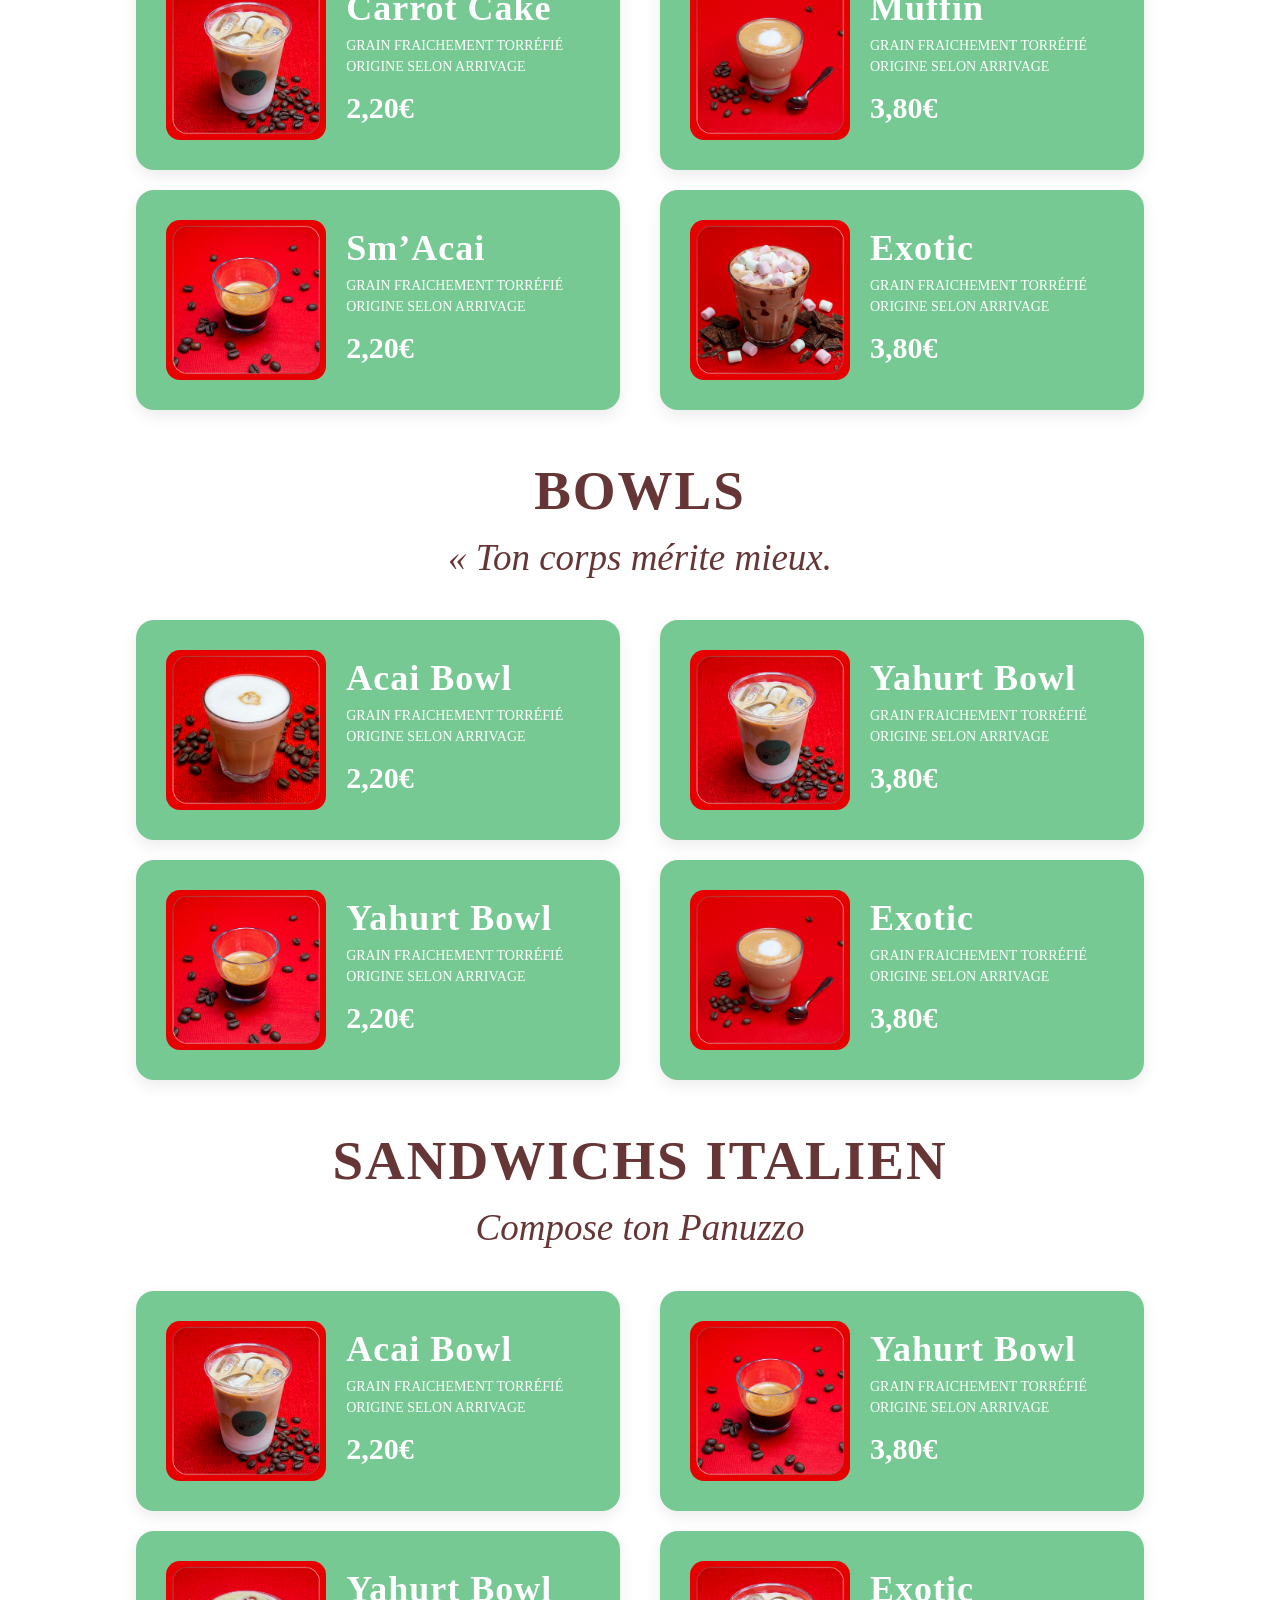
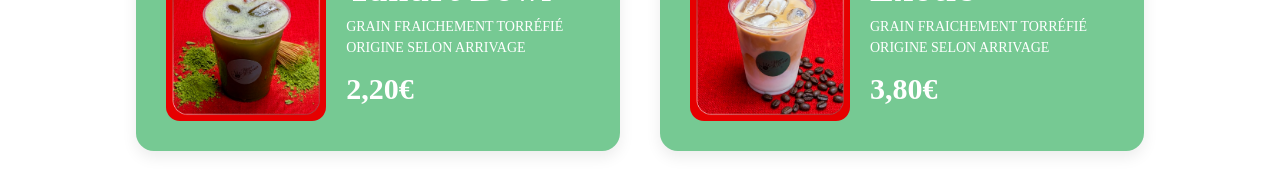
==== commit 4ea073c6: "Add files via upload" ====
--- a/Untitled-1.html
+++ b/Untitled-1.html
@@ -78,10 +78,16 @@
     <!-- CARD 1 -->
     <div class="drink-card">
 
-        <div class="drink-image">
-            <img src="merci/Expresso.png" alt="">
-        </div>
-
+          <!-- الصورة -->
+<div class="drink-image">
+    <img src="merci/Expresso.png" alt="" class="zoom-image">
+</div>
+
+<!-- النافذة المنبثقة -->
+<div class="image-modal" id="imageModal">
+    <span class="close-modal">&times;</span>
+    <img class="modal-image" id="modalImage" alt="">
+</div>
         <div class="drink-info">
             <h3>EXPRESSO</h3>
 
@@ -98,9 +104,22 @@
     <!-- CARD 2 -->
     <div class="drink-card">
 
-        <div class="drink-image">
-            <img src="merci/Expresso.png" alt="">
-        </div>
+
+          <!-- الصورة -->
+<div class="drink-image">
+    <img src="merci/Expresso.png" alt="" class="zoom-image">
+</div>
+
+<!-- النافذة المنبثقة -->
+<div class="image-modal" id="imageModal">
+    <span class="close-modal">&times;</span>
+    <img class="modal-image" id="modalImage" alt="">
+</div>
+
+
+
+
+        
 
         <div class="drink-info">
             <h3>DOUBLE</h3>
@@ -124,9 +143,20 @@
     <!-- CARD 3 -->
     <div class="drink-card">
 
-        <div class="drink-image">
-            <img src="merci/Expresso.png" alt="">
-        </div>
+
+         <!-- الصورة -->
+<div class="drink-image">
+    <img src="merci/Expresso.png" alt="" class="zoom-image">
+</div>
+
+<!-- النافذة المنبثقة -->
+<div class="image-modal" id="imageModal">
+    <span class="close-modal">&times;</span>
+    <img class="modal-image" id="modalImage" alt="">
+</div>
+
+
+       
 
         <div class="drink-info">
             <h3>Allongé</h3>
@@ -144,9 +174,21 @@
     <!-- CARD 4 -->
     <div class="drink-card">
 
-        <div class="drink-image">
-            <img src="merci/Noisette.png" alt="">
-        </div>
+
+         <!-- الصورة -->
+<div class="drink-image">
+    <img src="merci/Noisette.png" alt="" class="zoom-image">
+</div>
+
+<!-- النافذة المنبثقة -->
+<div class="image-modal" id="imageModal">
+    <span class="close-modal">&times;</span>
+    <img class="modal-image" id="modalImage" alt="">
+</div>
+
+
+
+        
 
         <div class="drink-info">
             <h3>Noisette</h3>
@@ -170,9 +212,19 @@
     <!-- CARD 1 -->
     <div class="drink-card">
 
-        <div class="drink-image">
-            <img src="merci/Chocolatchaud.png" alt="">
-        </div>
+
+         <!-- الصورة -->
+<div class="drink-image">
+    <img src="merci/Chocolatchaud.png" alt="" class="zoom-image">
+</div>
+
+<!-- النافذة المنبثقة -->
+<div class="image-modal" id="imageModal">
+    <span class="close-modal">&times;</span>
+    <img class="modal-image" id="modalImage" alt="">
+</div>
+
+        
 
         <div class="drink-info">
             <h3>Chocolat chaud</h3>
@@ -190,9 +242,19 @@
     <!-- CARD 6 -->
     <div class="drink-card">
 
-        <div class="drink-image">
-            <img src="merci/The.png" alt="">
-        </div>
+          <!-- الصورة -->
+<div class="drink-image">
+    <img src="merci/The.png" alt="" class="zoom-image">
+</div>
+
+<!-- النافذة المنبثقة -->
+<div class="image-modal" id="imageModal">
+    <span class="close-modal">&times;</span>
+    <img class="modal-image" id="modalImage" alt="">
+</div>
+
+
+        
 
         <div class="drink-info">
             <h3>Thé infusion</h3>
@@ -216,9 +278,17 @@
     <!-- CARD 1 -->
     <div class="drink-card">
 
-        <div class="drink-image">
-            <img src="merci/Expresso.png" alt="">
-        </div>
+        <!-- الصورة -->
+<div class="drink-image">
+    <img src="merci/Expresso.png" alt="" class="zoom-image">
+</div>
+
+<!-- النافذة المنبثقة -->
+<div class="image-modal" id="imageModal">
+    <span class="close-modal">&times;</span>
+    <img class="modal-image" id="modalImage" alt="">
+</div>
+
 
         <div class="drink-info">
             <h3>Flat White</h3>
@@ -236,9 +306,22 @@
     <!-- CARD 8 -->
     <div class="drink-card">
 
-        <div class="drink-image">
-            <img src="merci/Expresso.png" alt="">
-        </div>
+
+          <!-- الصورة -->
+<div class="drink-image">
+    <img src="merci/Expresso.png" alt="" class="zoom-image">
+</div>
+
+<!-- النافذة المنبثقة -->
+<div class="image-modal" id="imageModal">
+    <span class="close-modal">&times;</span>
+    <img class="modal-image" id="modalImage" alt="">
+</div>
+
+
+
+
+        
 
         <div class="drink-info">
             <h3>Mocha</h3>
@@ -262,9 +345,20 @@
     <!-- CARD 1 -->
     <div class="drink-card">
 
-        <div class="drink-image">
-            <img src="merci/Expresso.png" alt="">
-        </div>
+
+         <!-- الصورة -->
+<div class="drink-image">
+    <img src="merci/Expresso.png" alt="" class="zoom-image">
+</div>
+
+<!-- النافذة المنبثقة -->
+<div class="image-modal" id="imageModal">
+    <span class="close-modal">&times;</span>
+    <img class="modal-image" id="modalImage" alt="">
+</div>
+
+
+        
 
         <div class="drink-info">
             <h3>Cappuccino</h3>
@@ -282,9 +376,19 @@
     <!-- CARD 2 -->
     <div class="drink-card">
 
-        <div class="drink-image">
-            <img src="merci/Cafeaulat.png" alt="">
-        </div>
+         <!-- الصورة -->
+<div class="drink-image">
+    <img src="merci/Cafeaulat.png" alt="" class="zoom-image">
+</div>
+
+<!-- النافذة المنبثقة -->
+<div class="image-modal" id="imageModal">
+    <span class="close-modal">&times;</span>
+    <img class="modal-image" id="modalImage" alt="">
+</div>
+
+
+        
 
         <div class="drink-info">
             <h3>Latte</h3>
@@ -313,10 +417,19 @@
     <!-- CARD 1 -->
     <div class="drink-card">
 
-        <div class="drink-image">
-            <img src="merci/IceLatteCoffee.png" alt="">
-        </div>
-
+           <!-- الصورة -->
+<div class="drink-image">
+    <img src="merci/IceLatteCoffee.png" alt="" class="zoom-image">
+</div>
+
+<!-- النافذة المنبثقة -->
+<div class="image-modal" id="imageModal">
+    <span class="close-modal">&times;</span>
+    <img class="modal-image" id="modalImage" alt="">
+</div>
+
+
+       
         <div class="drink-info">
             <h3>Ice Coffee</h3>
 
@@ -333,9 +446,19 @@
     <!-- CARD 2 -->
     <div class="drink-card">
 
-        <div class="drink-image">
-            <img src="merci/IceLatteCoffee.png" alt="">
-        </div>
+          <!-- الصورة -->
+<div class="drink-image">
+    <img src="merci/IceLatteCoffee.png" alt="" class="zoom-image">
+</div>
+
+<!-- النافذة المنبثقة -->
+<div class="image-modal" id="imageModal">
+    <span class="close-modal">&times;</span>
+    <img class="modal-image" id="modalImage" alt="">
+</div>
+
+
+        <
 
         <div class="drink-info">
             <h3>Ice Latte</h3>
@@ -364,9 +487,23 @@
     <!-- CARD 1 -->
     <div class="drink-card">
 
-        <div class="drink-image">
-            <img src="merci/IceMatcha.png" alt="">
-        </div>
+
+         <!-- الصورة -->
+<div class="drink-image">
+    <img src="merci/IceMatcha.png" alt="" class="zoom-image">
+</div>
+
+<!-- النافذة المنبثقة -->
+<div class="image-modal" id="imageModal">
+    <span class="close-modal">&times;</span>
+    <img class="modal-image" id="modalImage" alt="">
+</div>
+
+
+
+
+
+        
 
         <div class="drink-info">
             <h3>Matcha</h3>
@@ -384,10 +521,21 @@
     <!-- CARD 2 -->
     <div class="drink-card">
 
-        <div class="drink-image">
-            <img src="merci/IceMatchaLatte.png" alt="">
-        </div>
-
+
+          <!-- الصورة -->
+<div class="drink-image">
+    <img src="merci/IceMatchaLatte.png" alt="" class="zoom-image">
+</div>
+
+<!-- النافذة المنبثقة -->
+<div class="image-modal" id="imageModal">
+    <span class="close-modal">&times;</span>
+    <img class="modal-image" id="modalImage" alt="">
+</div>
+
+
+
+        
         <div class="drink-info">
             <h3>Matcha Latte</h3>
 
@@ -410,9 +558,20 @@
     <!-- CARD 1 -->
     <div class="drink-card">
 
-        <div class="drink-image">
-            <img src="merci/IceMatcha.png" alt="">
-        </div>
+
+         <!-- الصورة -->
+<div class="drink-image">
+    <img src="merci/IceMatcha.png" alt="" class="zoom-image">
+</div>
+
+<!-- النافذة المنبثقة -->
+<div class="image-modal" id="imageModal">
+    <span class="close-modal">&times;</span>
+    <img class="modal-image" id="modalImage" alt="">
+</div>
+
+
+
 
         <div class="drink-info">
             <h3>Ice Matcha</h3>
@@ -430,9 +589,20 @@
     <!-- CARD 2 -->
     <div class="drink-card">
 
-        <div class="drink-image">
-            <img src="merci/Expresso.png" alt="">
-        </div>
+
+          <!-- الصورة -->
+<div class="drink-image">
+    <img src="merci/Expresso.png" alt="" class="zoom-image">
+</div>
+
+<!-- النافذة المنبثقة -->
+<div class="image-modal" id="imageModal">
+    <span class="close-modal">&times;</span>
+    <img class="modal-image" id="modalImage" alt="">
+</div>
+
+
+        
 
         <div class="drink-info">
             <h3>Supplément coulis</h3>
@@ -461,9 +631,20 @@
     <!-- CARD 1 -->
     <div class="drink-card">
 
-        <div class="drink-image">
-            <img src="merci/Cafeaulat.png" alt="">
-        </div>
+          <!-- الصورة -->
+<div class="drink-image">
+    <img src="merci/Cafeaulat.png" alt="" class="zoom-image">
+</div>
+
+<!-- النافذة المنبثقة -->
+<div class="image-modal" id="imageModal">
+    <span class="close-modal">&times;</span>
+    <img class="modal-image" id="modalImage" alt="">
+</div>
+
+
+
+       
 
         <div class="drink-info">
             <h3>Lemonaid</h3>
@@ -481,9 +662,18 @@
     <!-- CARD 2 -->
     <div class="drink-card">
 
-        <div class="drink-image">
-            <img src="merci/IceLatteCoffee.png" alt="">
-        </div>
+         <!-- الصورة -->
+<div class="drink-image">
+    <img src="merci/IceLatteCoffee.png" alt="" class="zoom-image">
+</div>
+
+<!-- النافذة المنبثقة -->
+<div class="image-modal" id="imageModal">
+    <span class="close-modal">&times;</span>
+    <img class="modal-image" id="modalImage" alt="">
+</div>
+
+
 
         <div class="drink-info">
             <h3>Power ShoT</h3>
@@ -507,9 +697,22 @@
     <!-- CARD 1 -->
     <div class="drink-card">
 
-        <div class="drink-image">
-            <img src="merci/IceMatchaLatte.png" alt="">
-        </div>
+
+
+            <!-- الصورة -->
+<div class="drink-image">
+    <img src="merci/IceMatchaLatte.png" alt="" class="zoom-image">
+</div>
+
+<!-- النافذة المنبثقة -->
+<div class="image-modal" id="imageModal">
+    <span class="close-modal">&times;</span>
+    <img class="modal-image" id="modalImage" alt="">
+</div>
+
+
+
+       
 
         <div class="drink-info">
             <h3>Jus d’orange</h3>
@@ -527,9 +730,20 @@
     <!-- CARD 2 -->
     <div class="drink-card">
 
-        <div class="drink-image">
-            <img src="merci/IceLatteCoffee.png" alt="">
-        </div>
+
+            <!-- الصورة -->
+<div class="drink-image">
+    <img src="merci/IceLatteCoffee.png" alt="" class="zoom-image">
+</div>
+
+<!-- النافذة المنبثقة -->
+<div class="image-modal" id="imageModal">
+    <span class="close-modal">&times;</span>
+    <img class="modal-image" id="modalImage" alt="">
+</div>
+
+
+       
 
         <div class="drink-info">
             <h3>Supplément coulis</h3>
@@ -558,9 +772,19 @@
     <!-- CARD 1 -->
     <div class="drink-card">
 
-        <div class="drink-image">
-            <img src="merci/Expresso.png" alt="">
-        </div>
+
+            <!-- الصورة -->
+<div class="drink-image">
+    <img src="merci/Expresso.png" alt="" class="zoom-image">
+</div>
+
+<!-- النافذة المنبثقة -->
+<div class="image-modal" id="imageModal">
+    <span class="close-modal">&times;</span>
+    <img class="modal-image" id="modalImage" alt="">
+</div>
+
+       
 
         <div class="drink-info">
             <h3>merci</h3>
@@ -578,9 +802,22 @@
     <!-- CARD 2 -->
     <div class="drink-card">
 
-        <div class="drink-image">
-            <img src="merci/IceMatchaLatte.png" alt="">
-        </div>
+
+        
+          <!-- الصورة -->
+<div class="drink-image">
+    <img src="merci/IceMatchaLatte.png" alt="" class="zoom-image">
+</div>
+
+<!-- النافذة المنبثقة -->
+<div class="image-modal" id="imageModal">
+    <span class="close-modal">&times;</span>
+    <img class="modal-image" id="modalImage" alt="">
+</div>
+
+
+
+        
 
         <div class="drink-info">
             <h3>Au Revoir</h3>
@@ -604,10 +841,19 @@
     <!-- CARD 1 -->
     <div class="drink-card">
 
-        <div class="drink-image">
-            <img src="merci/Cafeaulat.png" alt="">
-        </div>
-
+          <!-- الصورة -->
+<div class="drink-image">
+    <img src="merci/Cafeaulat.png" alt="" class="zoom-image">
+</div>
+
+<!-- النافذة المنبثقة -->
+<div class="image-modal" id="imageModal">
+    <span class="close-modal">&times;</span>
+    <img class="modal-image" id="modalImage" alt="">
+</div>
+
+
+      
         <div class="drink-info">
             <h3>Sm’Acai</h3>
 
@@ -624,9 +870,18 @@
     <!-- CARD 2 -->
     <div class="drink-card">
 
-        <div class="drink-image">
-            <img src="merci/Noisette.png" alt="">
-        </div>
+          <!-- الصورة -->
+<div class="drink-image">
+    <img src="merci/Noisette.png" alt="" class="zoom-image">
+</div>
+
+<!-- النافذة المنبثقة -->
+<div class="image-modal" id="imageModal">
+    <span class="close-modal">&times;</span>
+    <img class="modal-image" id="modalImage" alt="">
+</div>
+
+       
 
         <div class="drink-info">
             <h3>Exotic</h3>
@@ -650,9 +905,18 @@
     <!-- CARD 1 -->
     <div class="drink-card">
 
-        <div class="drink-image">
-            <img src="merci/IceMatchaLatte.png" alt="">
-        </div>
+         <!-- الصورة -->
+<div class="drink-image">
+    <img src="merci/IceMatchaLatte.png" alt="" class="zoom-image">
+</div>
+
+<!-- النافذة المنبثقة -->
+<div class="image-modal" id="imageModal">
+    <span class="close-modal">&times;</span>
+    <img class="modal-image" id="modalImage" alt="">
+</div>
+
+
 
         <div class="drink-info">
             <h3>Alfort</h3>
@@ -670,9 +934,18 @@
     <!-- CARD 2 -->
     <div class="drink-card">
 
-        <div class="drink-image">
-            <img src="merci/Expresso.png" alt="">
-        </div>
+          <!-- الصورة -->
+<div class="drink-image">
+    <img src="merci/Expresso.png" alt="" class="zoom-image">
+</div>
+
+<!-- النافذة المنبثقة -->
+<div class="image-modal" id="imageModal">
+    <span class="close-modal">&times;</span>
+    <img class="modal-image" id="modalImage" alt="">
+</div>
+
+       
 
         <div class="drink-info">
             <h3>Orange Detox</h3>
@@ -702,9 +975,17 @@
     <!-- CARD 1 -->
     <div class="drink-card">
 
-        <div class="drink-image">
-            <img src="merci/IceLatteCoffee.png" alt="">
-        </div>
+          <!-- الصورة -->
+<div class="drink-image">
+    <img src="merci/IceLatteCoffee.png" alt="" class="zoom-image">
+</div>
+
+<!-- النافذة المنبثقة -->
+<div class="image-modal" id="imageModal">
+    <span class="close-modal">&times;</span>
+    <img class="modal-image" id="modalImage" alt="">
+</div>
+
 
         <div class="drink-info">
             <h3>Carrot Cake</h3>
@@ -722,9 +1003,18 @@
     <!-- CARD 2 -->
     <div class="drink-card">
 
-        <div class="drink-image">
-            <img src="merci/Noisette.png" alt="">
-        </div>
+         <!-- الصورة -->
+<div class="drink-image">
+    <img src="merci/Noisette.png" alt="" class="zoom-image">
+</div>
+
+<!-- النافذة المنبثقة -->
+<div class="image-modal" id="imageModal">
+    <span class="close-modal">&times;</span>
+    <img class="modal-image" id="modalImage" alt="">
+</div>
+
+        
 
         <div class="drink-info">
             <h3>Muffin</h3>
@@ -748,9 +1038,20 @@
     <!-- CARD 1 -->
     <div class="drink-card">
 
-        <div class="drink-image">
-            <img src="merci/Expresso.png" alt="">
-        </div>
+
+         <!-- الصورة -->
+<div class="drink-image">
+    <img src="merci/Expresso.png" alt="" class="zoom-image">
+</div>
+
+<!-- النافذة المنبثقة -->
+<div class="image-modal" id="imageModal">
+    <span class="close-modal">&times;</span>
+    <img class="modal-image" id="modalImage" alt="">
+</div>
+
+
+      
 
         <div class="drink-info">
             <h3>Sm’Acai</h3>
@@ -768,10 +1069,21 @@
     <!-- CARD 2 -->
     <div class="drink-card">
 
-        <div class="drink-image">
-            <img src="merci/Chocolatchaud.png" alt="">
-        </div>
-
+
+          <!-- الصورة -->
+<div class="drink-image">
+    <img src="merci/Chocolatchaud.png" alt="" class="zoom-image">
+</div>
+
+<!-- النافذة المنبثقة -->
+<div class="image-modal" id="imageModal">
+    <span class="close-modal">&times;</span>
+    <img class="modal-image" id="modalImage" alt="">
+</div>
+
+
+
+        
         <div class="drink-info">
             <h3>Exotic</h3>
 
@@ -801,9 +1113,21 @@
     <!-- CARD 1 -->
     <div class="drink-card">
 
-        <div class="drink-image">
-            <img src="merci/Cafeaulat.png" alt="">
-        </div>
+
+         <!-- الصورة -->
+<div class="drink-image">
+    <img src="merci/Cafeaulat.png" alt="" class="zoom-image">
+</div>
+
+<!-- النافذة المنبثقة -->
+<div class="image-modal" id="imageModal">
+    <span class="close-modal">&times;</span>
+    <img class="modal-image" id="modalImage" alt="">
+</div>
+
+
+
+
 
         <div class="drink-info">
             <h3>Acai Bowl</h3>
@@ -821,9 +1145,19 @@
     <!-- CARD 2 -->
     <div class="drink-card">
 
-        <div class="drink-image">
-            <img src="merci/IceLatteCoffee.png" alt="">
-        </div>
+
+          <!-- الصورة -->
+<div class="drink-image">
+    <img src="merci/IceLatteCoffee.png" alt="" class="zoom-image">
+</div>
+
+<!-- النافذة المنبثقة -->
+<div class="image-modal" id="imageModal">
+    <span class="close-modal">&times;</span>
+    <img class="modal-image" id="modalImage" alt="">
+</div>
+
+        
 
         <div class="drink-info">
             <h3>Yahurt Bowl</h3>
@@ -847,10 +1181,22 @@
     <!-- CARD 1 -->
     <div class="drink-card">
 
-        <div class="drink-image">
-            <img src="merci/Expresso.png" alt="">
-        </div>
-
+
+          <!-- الصورة -->
+<div class="drink-image">
+    <img src="merci/Expresso.png" alt="" class="zoom-image">
+</div>
+
+<!-- النافذة المنبثقة -->
+<div class="image-modal" id="imageModal">
+    <span class="close-modal">&times;</span>
+    <img class="modal-image" id="modalImage" alt="">
+</div>
+
+
+
+
+        
         <div class="drink-info">
             <h3>Yahurt Bowl</h3>
 
@@ -867,9 +1213,22 @@
     <!-- CARD 2 -->
     <div class="drink-card">
 
-        <div class="drink-image">
-            <img src="merci/Noisette.png" alt="">
-        </div>
+
+         <!-- الصورة -->
+<div class="drink-image">
+    <img src="merci/Noisette.png" alt="" class="zoom-image">
+</div>
+
+<!-- النافذة المنبثقة -->
+<div class="image-modal" id="imageModal">
+    <span class="close-modal">&times;</span>
+    <img class="modal-image" id="modalImage" alt="">
+</div>
+
+
+
+
+       
 
         <div class="drink-info">
             <h3>Exotic</h3>
@@ -899,10 +1258,22 @@
     <!-- CARD 1 -->
     <div class="drink-card">
 
-        <div class="drink-image">
-            <img src="merci/IceLatteCoffee.png" alt="">
-        </div>
-
+
+         <!-- الصورة -->
+<div class="drink-image">
+    <img src="merci/IceLatteCoffee.png" alt="" class="zoom-image">
+</div>
+
+<!-- النافذة المنبثقة -->
+<div class="image-modal" id="imageModal">
+    <span class="close-modal">&times;</span>
+    <img class="modal-image" id="modalImage" alt="">
+</div>
+
+
+
+
+        
         <div class="drink-info">
             <h3>Acai Bowl</h3>
 
@@ -919,9 +1290,22 @@
     <!-- CARD 2 -->
     <div class="drink-card">
 
-        <div class="drink-image">
-            <img src="merci/Expresso.png" alt="">
-        </div>
+
+        
+           <!-- الصورة -->
+<div class="drink-image">
+    <img src="merci/Expresso.png" alt="" class="zoom-image">
+</div>
+
+<!-- النافذة المنبثقة -->
+<div class="image-modal" id="imageModal">
+    <span class="close-modal">&times;</span>
+    <img class="modal-image" id="modalImage" alt="">
+</div>
+
+
+
+        
 
         <div class="drink-info">
             <h3>Yahurt Bowl</h3>
@@ -945,10 +1329,23 @@
     <!-- CARD 1 -->
     <div class="drink-card">
 
-        <div class="drink-image">
-            <img src="merci/IceMatcha.png" alt="">
-        </div>
-
+
+         <!-- الصورة -->
+<div class="drink-image">
+    <img src="merci/IceMatcha.png" alt="" class="zoom-image">
+</div>
+
+<!-- النافذة المنبثقة -->
+<div class="image-modal" id="imageModal">
+    <span class="close-modal">&times;</span>
+    <img class="modal-image" id="modalImage" alt="">
+</div>
+
+
+
+
+
+       
         <div class="drink-info">
             <h3>Yahurt Bowl</h3>
 
@@ -965,9 +1362,16 @@
     <!-- CARD 2 -->
     <div class="drink-card">
 
-        <div class="drink-image">
-            <img src="merci/IceLatteCoffee.png" alt="">
-        </div>
+        <!-- الصورة -->
+<div class="drink-image">
+    <img src="merci/IceLatteCoffee.png" alt="" class="zoom-image">
+</div>
+
+<!-- النافذة المنبثقة -->
+<div class="image-modal" id="imageModal">
+    <span class="close-modal">&times;</span>
+    <img class="modal-image" id="modalImage" alt="">
+</div>
 
         <div class="drink-info">
             <h3>Exotic</h3>
@@ -1015,6 +1419,43 @@
 toggle.addEventListener("click", function () {
     subNavbar.classList.toggle("active");
 });
+
+
+
+
+const zoomImages = document.querySelectorAll('.zoom-image');
+const modal = document.getElementById('imageModal');
+const modalImage = document.getElementById('modalImage');
+const closeModal = document.querySelector('.close-modal');
+
+/* فتح الصورة */
+zoomImages.forEach(img => {
+    img.addEventListener('click', function () {
+        modal.classList.add('active');
+        modalImage.src = this.src;
+        modalImage.alt = this.alt;
+    });
+});
+
+/* إغلاق عند الضغط على X */
+closeModal.addEventListener('click', function () {
+    modal.classList.remove('active');
+});
+
+/* إغلاق عند الضغط خارج الصورة */
+modal.addEventListener('click', function (e) {
+    if (e.target === modal) {
+        modal.classList.remove('active');
+    }
+});
+
+/* إغلاق بزر Escape */
+document.addEventListener('keydown', function (e) {
+    if (e.key === 'Escape') {
+        modal.classList.remove('active');
+    }
+});
+
 </script>
 
 
--- a/menu.css
+++ b/menu.css
@@ -43,7 +43,7 @@
     justify-content:center;
     font-size:22px;
     color:#fff;
-    background:linear-gradient(145deg, #6b3e2e, #3b221a);
+    background:linear-gradient(145deg, #a8e8ba, #76c993);
     border:none;
     border-radius:50%;
     cursor:pointer;
@@ -343,6 +343,65 @@
     color:#ffffff;
 }
 
+
+
+/* تجعل الصورة قابلة للنقر */
+.zoom-image{
+    cursor:pointer;
+    transition:0.3s;
+}
+
+.zoom-image:hover{
+    transform:scale(1.05);
+}
+
+/* النافذة المنبثقة */
+.image-modal{
+    display:none;
+    position:fixed;
+    top:0;
+    left:0;
+    width:100%;
+    height:100%;
+
+    background:rgba(0,0,0,0.85);
+
+    z-index:9999;
+
+    justify-content:center;
+    align-items:center;
+    padding:20px;
+}
+
+/* عند إظهار النافذة */
+.image-modal.active{
+    display:flex;
+}
+
+/* الصورة المكبرة */
+.modal-image{
+    max-width:50%;
+    max-height:50%;
+    border-radius:20px;
+    box-shadow:0 10px 40px rgba(0,0,0,0.4);
+    animation:zoomIn 0.3s ease;
+}
+
+
+
+/* حركة التكبير */
+@keyframes zoomIn{
+    from{
+        transform:scale(0.7);
+        opacity:0;
+    }
+    to{
+        transform:scale(1);
+        opacity:1;
+    }
+}
+
+
 /* الهاتف */
 @media (max-width:768px){
 
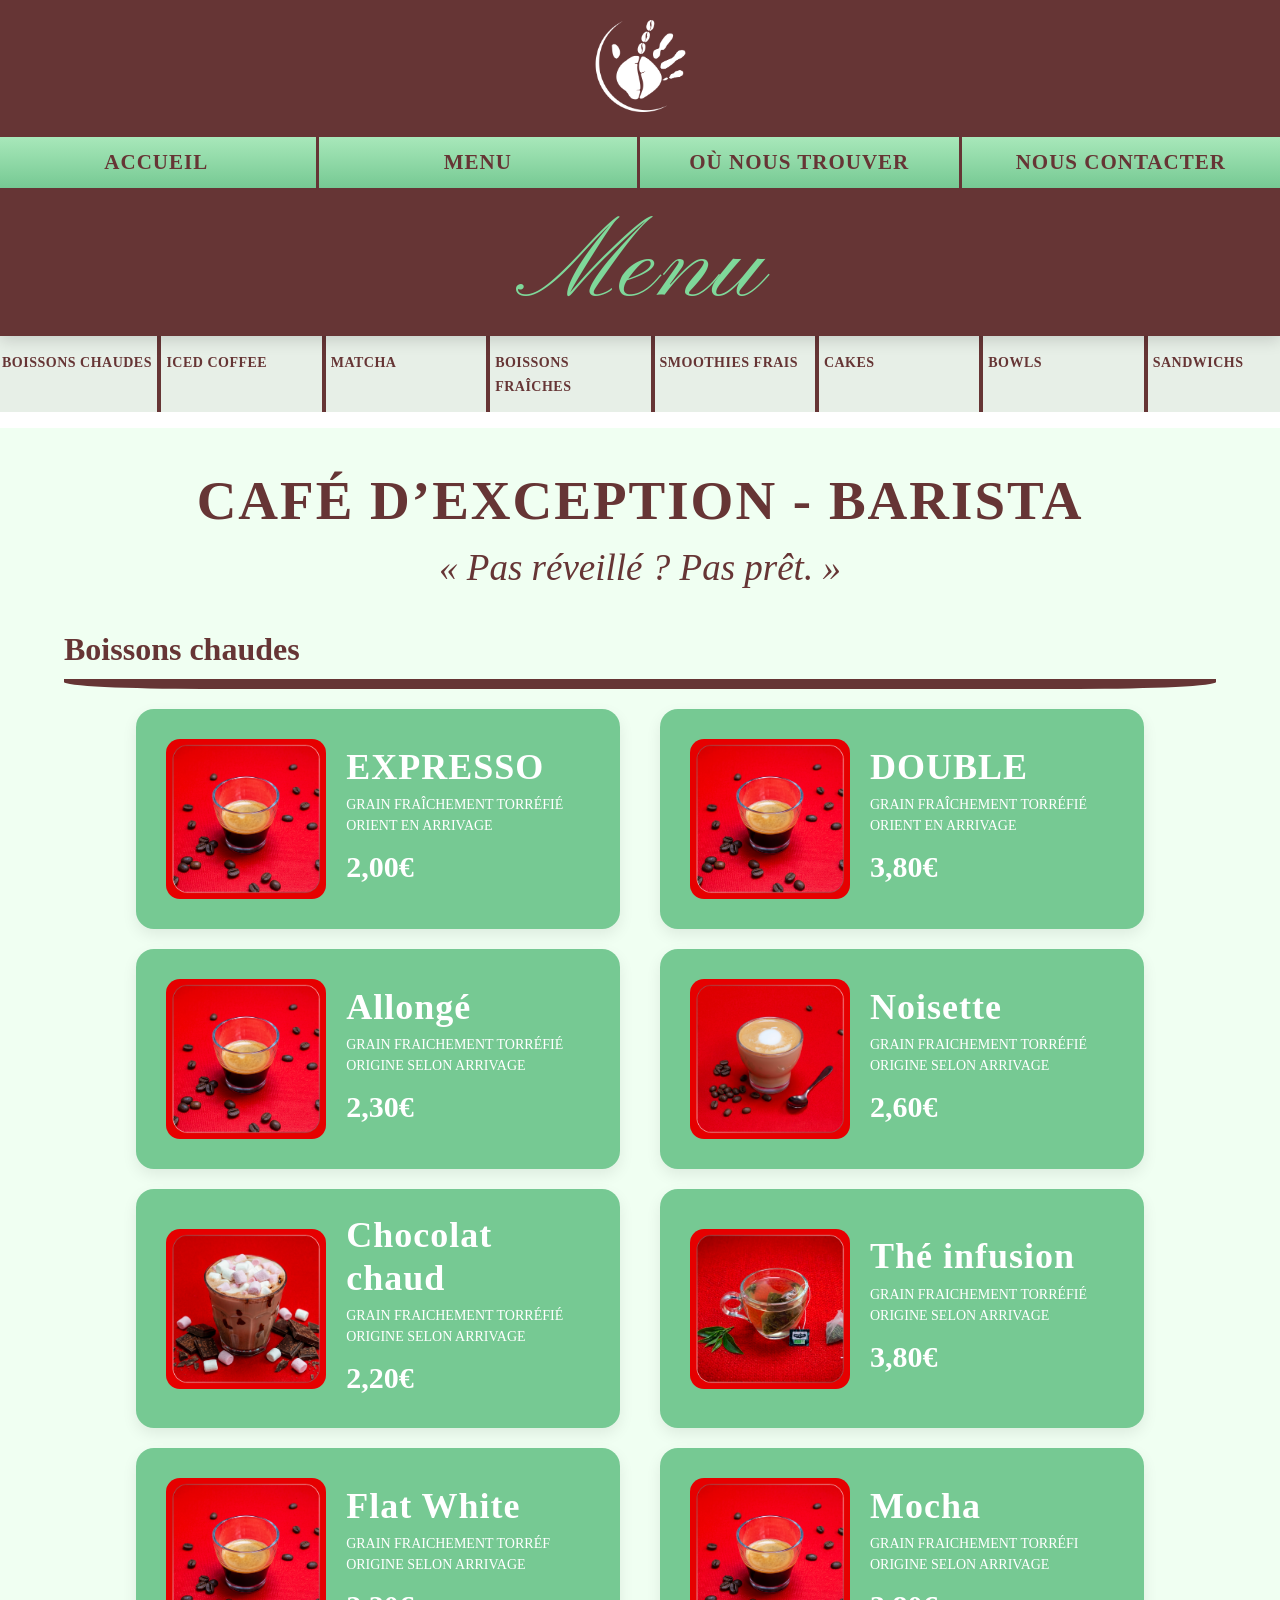
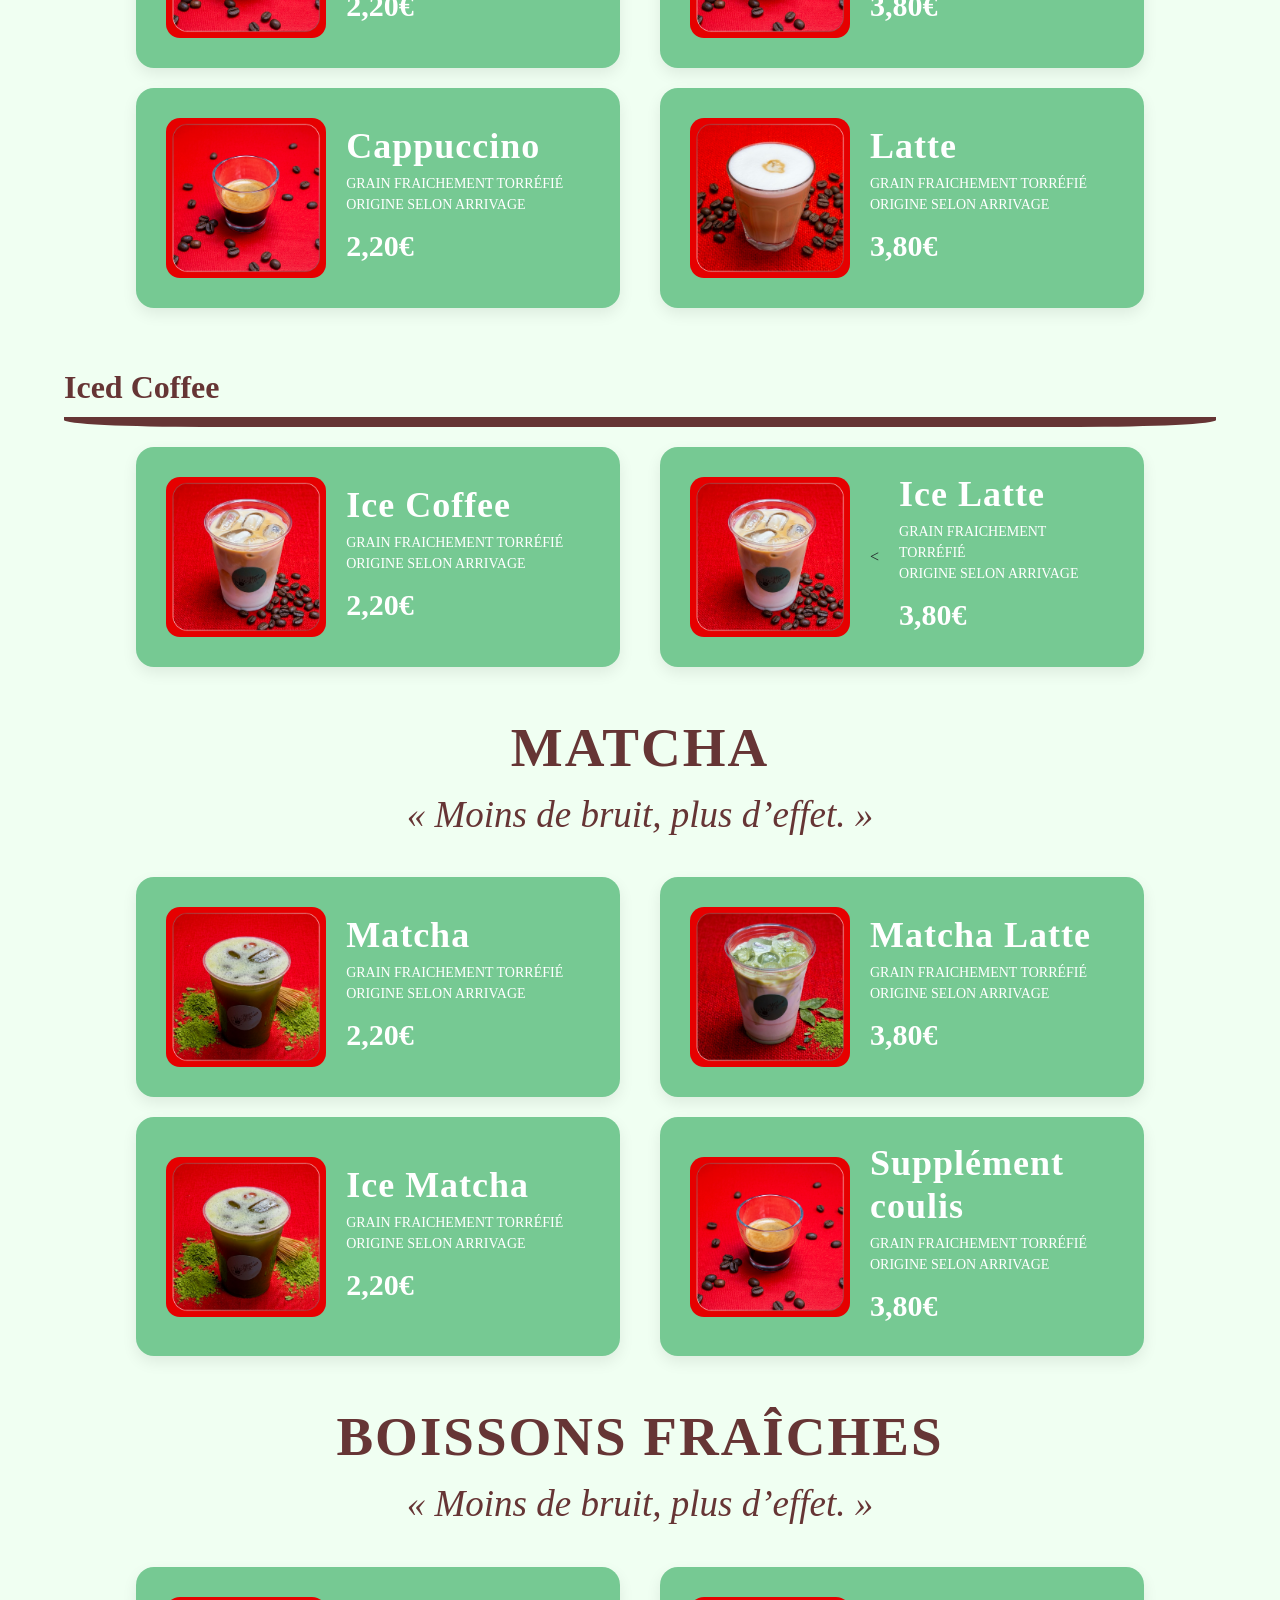
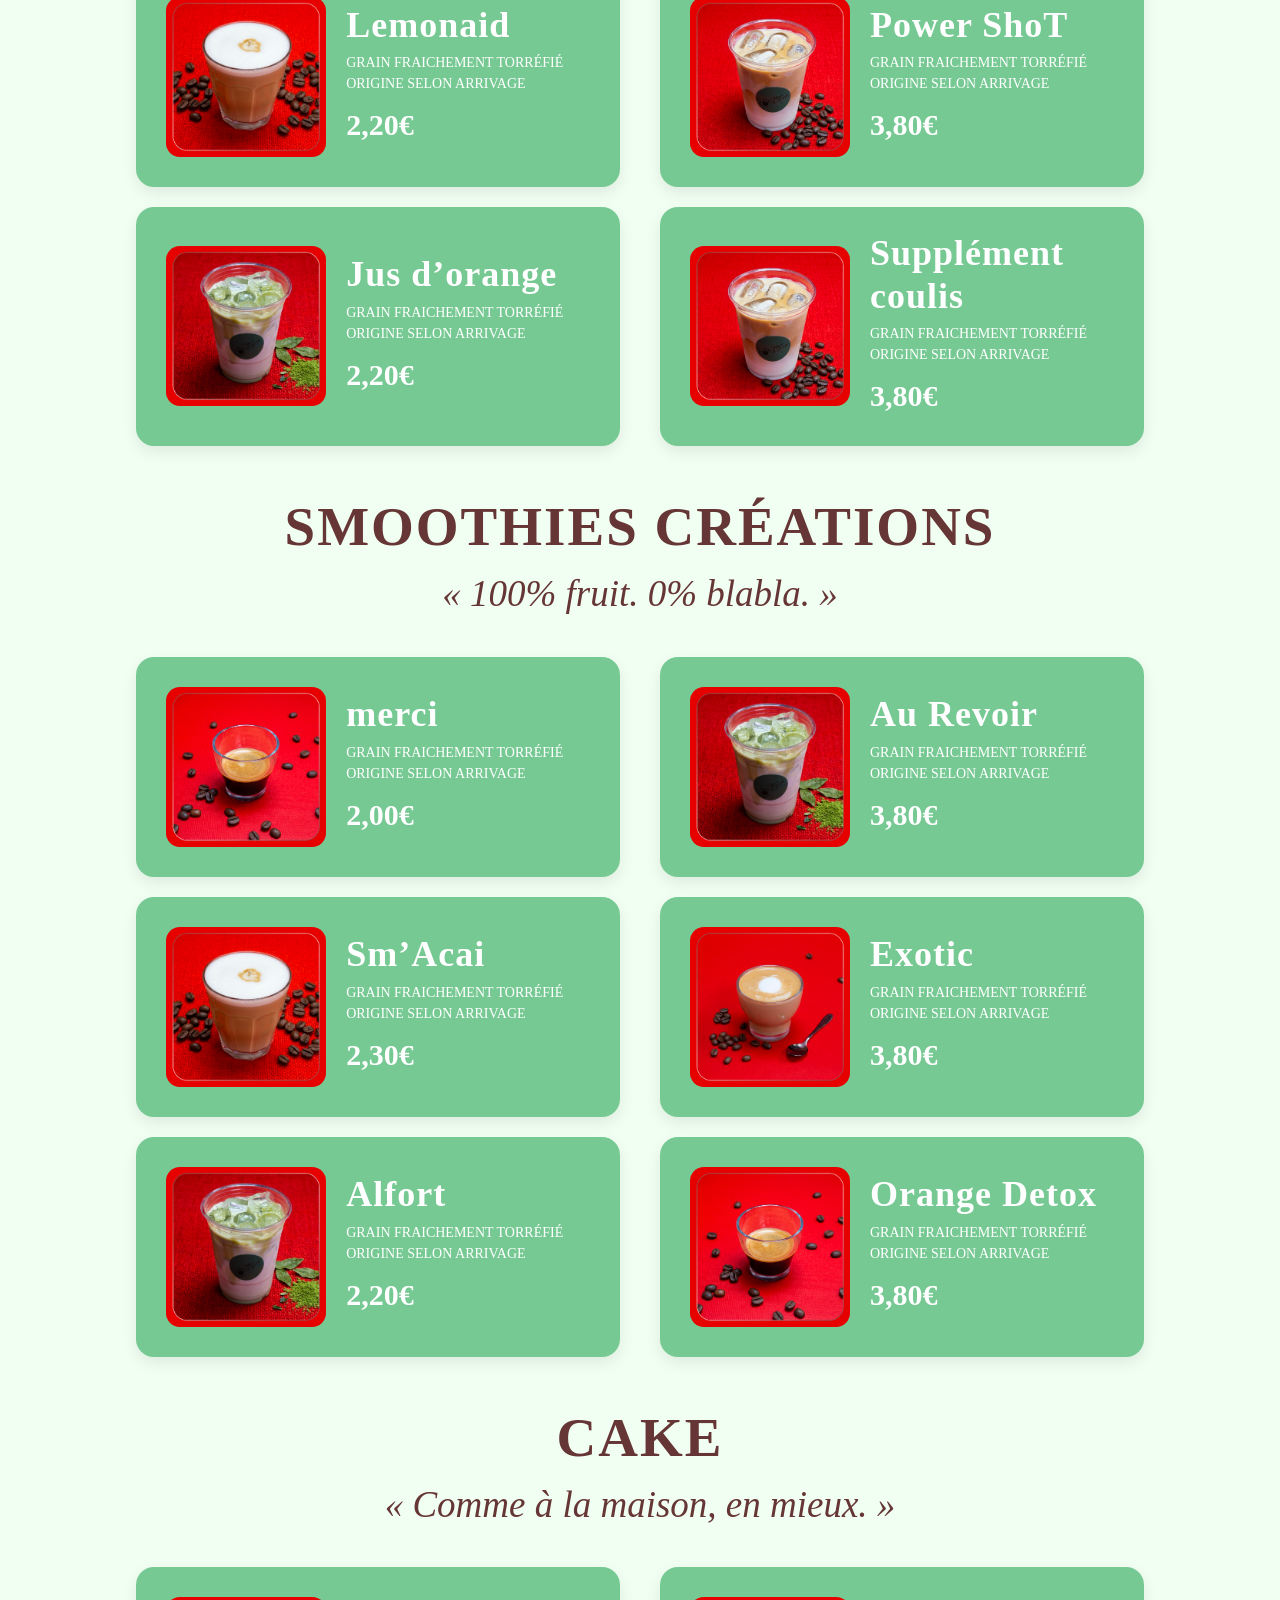
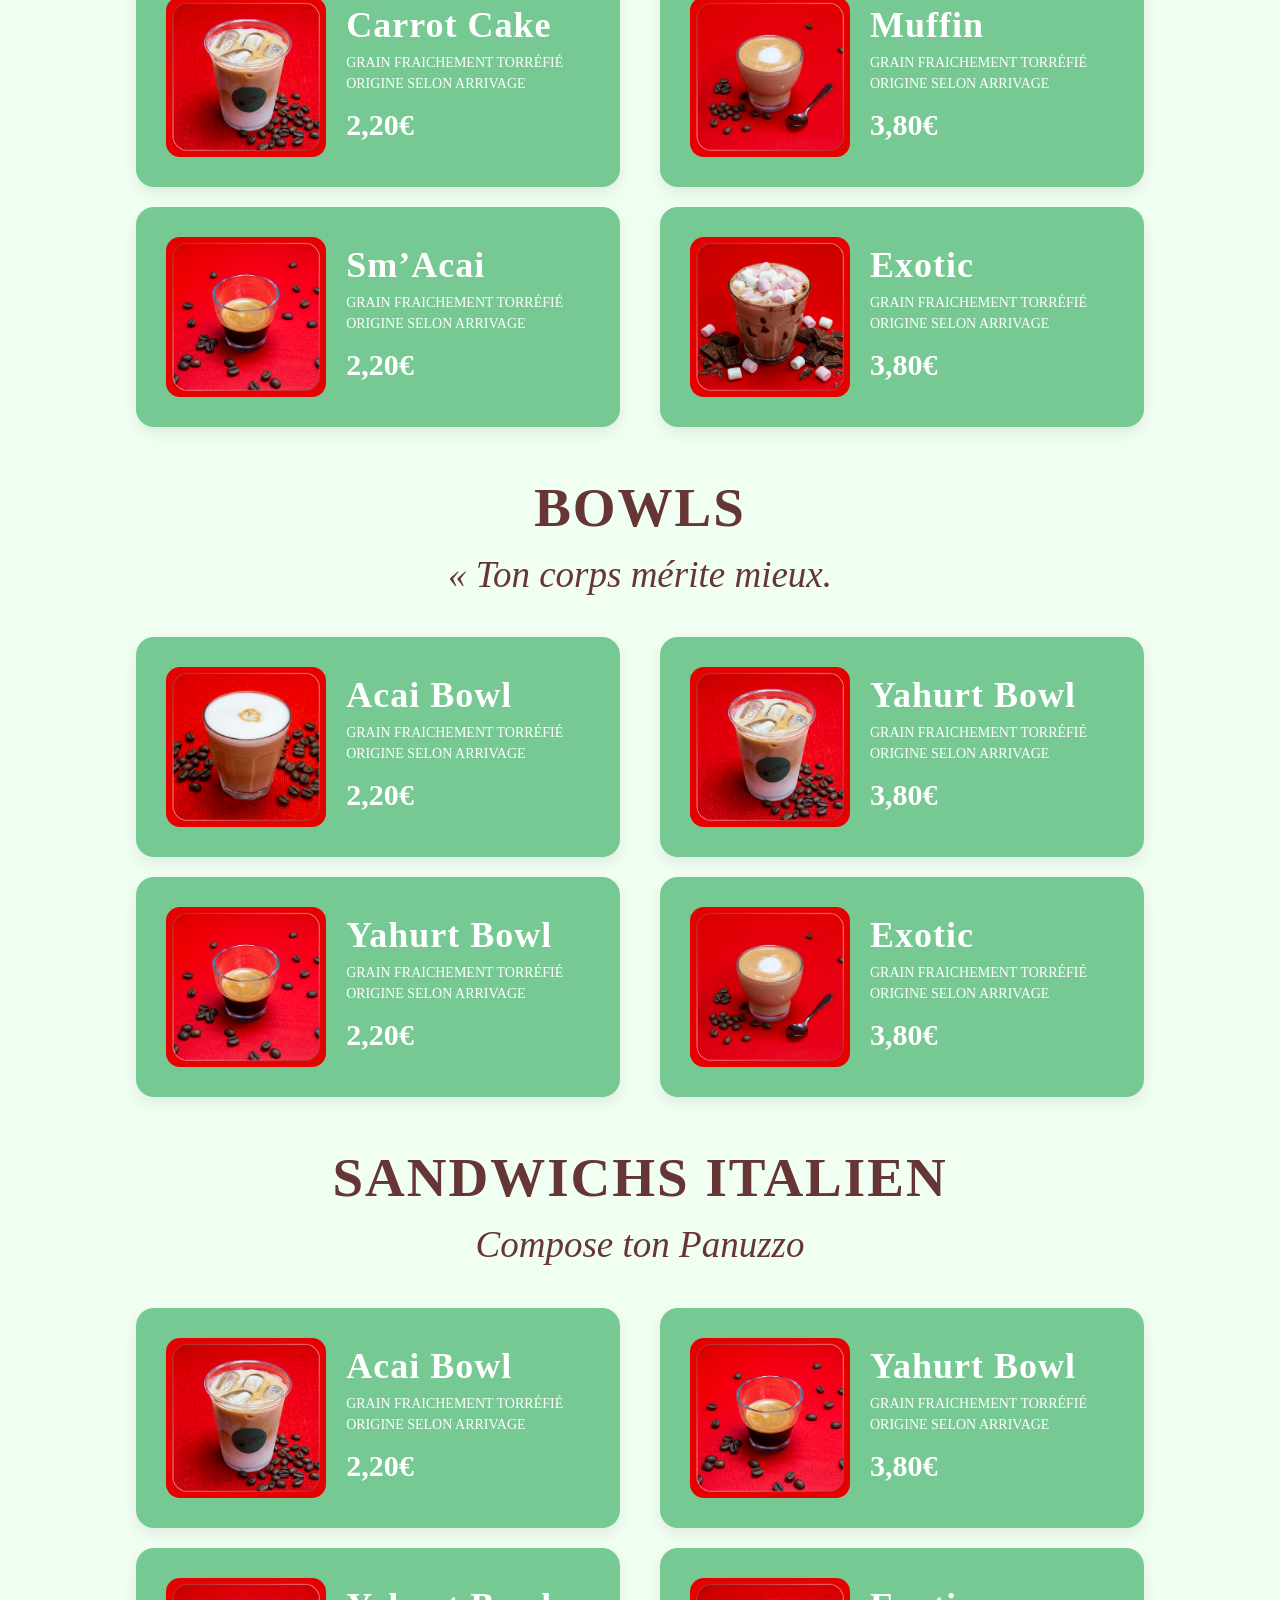
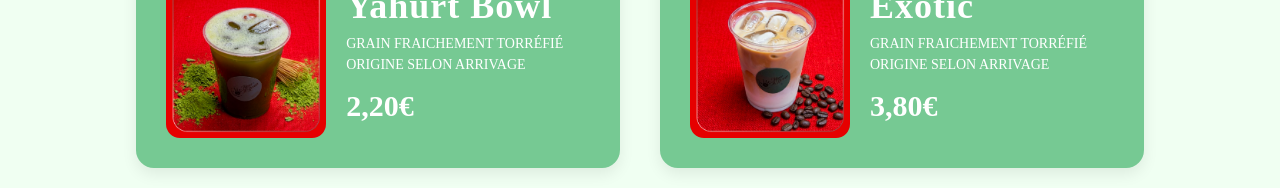
==== commit acee654d: "Add files via upload" ====
--- a/Untitled-1.html
+++ b/Untitled-1.html
@@ -28,10 +28,10 @@
     <!-- Zone 02 : Main Navbar (Desktop Only) -->
     <nav class="main-navbar">
         <ul class="main-menu">
-            <li><a href="index.html">ACCUEIL</a></li>
+            <li class="esp"><a href="index.html">ACCUEIL</a></li>
             <li><a href="Untitled-1.html">MENU</a></li>
-            <li><a href="#">OÙ NOUS TROUVER</a></li>
-            <li><a href="#">NOUS CONTACTER</a></li>
+            <li><a href="index.html">OÙ NOUS TROUVER</a></li>
+            <li><a href="index.html">NOUS CONTACTER</a></li>
         </ul>
     </nav>
 
@@ -47,14 +47,14 @@
         <!-- Zone 04 : Sub Navbar -->
     <nav class="sub-navbar">
         <ul class="sub-menu">
-            <li><a href="#chaudes">BOISSONS CHAUDES</a></li>
+            <li class="esp" ><a href="#chaudes">BOISSONS CHAUDES</a></li>
             <li><a href="#iced">ICED COFFEE</a></li>
             <li><a href="#matcha">MATCHA</a></li>
             <li><a href="#fraiches">BOISSONS FRAÎCHES</a></li>
             <li><a href="#smoothies">SMOOTHIES FRAIS</a></li>
             <li><a href="#cakes">CAKES</a></li>
             <li><a href="#bowls">BOWLS</a></li>
-            <li><a href="#sandwichs">SANDWICHS</a></li>
+            <li class="espr"><a href="#sandwichs">SANDWICHS</a></li>
         </ul>
     </nav>
 
--- a/menu.css
+++ b/menu.css
@@ -28,7 +28,7 @@
 /* ================= LOGO (ZONE 01) ================= */
 .logo img{
     width:100px;
-    margin-bottom:8px;
+    margin-bottom:25px;
 }
 
 /* ================= MENU BUTTON ================= */
@@ -80,6 +80,8 @@
     padding:10px 0;
     text-align:center;
     transition:0.3s;
+    
+    
 }
 
 .main-menu li:hover{
@@ -93,6 +95,25 @@
     font-weight:bold;
     letter-spacing:1px;
 }
+
+.esp { 
+
+margin-left: -35px;
+
+}
+
+.espr { 
+
+margin-right: -60px;
+
+}
+
+
+
+
+
+
+
 
 /* ================= HERO TITLE (ZONE 03) ================= */
 .hero-title h2{
@@ -122,6 +143,8 @@
     list-style:none;
     display:flex;
     gap:4px;
+    background:rgb(102,53,53);  /* يجعل الفراغات (gap) باللون البني */
+    padding:0;                  /* بدون حواف إضافية */
 }
 
 .sub-menu li{
@@ -380,8 +403,8 @@
 
 /* الصورة المكبرة */
 .modal-image{
-    max-width:50%;
-    max-height:50%;
+    max-width:90%;
+    max-height:90%;
     border-radius:20px;
     box-shadow:0 10px 40px rgba(0,0,0,0.4);
     animation:zoomIn 0.3s ease;
@@ -433,3 +456,8 @@
         font-size:22px;
     }
 }
+
+/* خلفية الصفحة الرئيسية */
+main{
+    background-color:#f0fff2;
+}
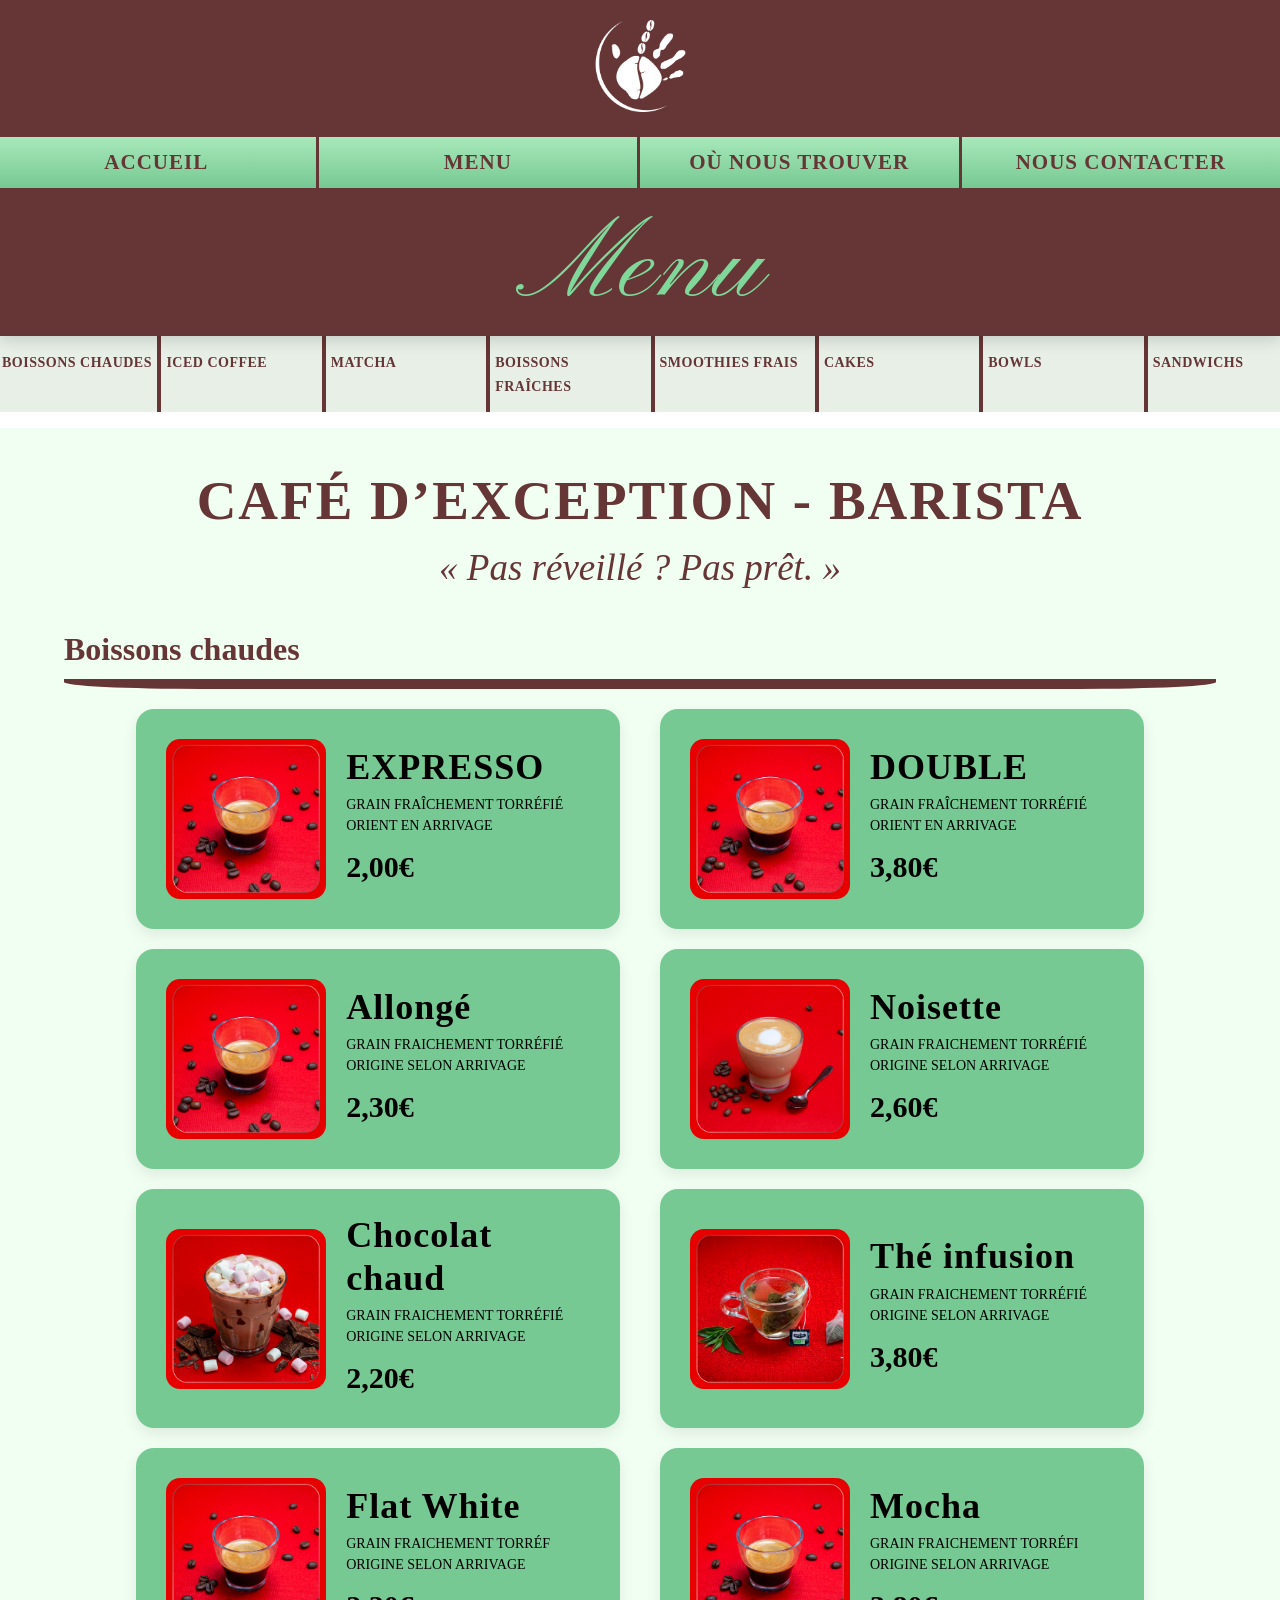
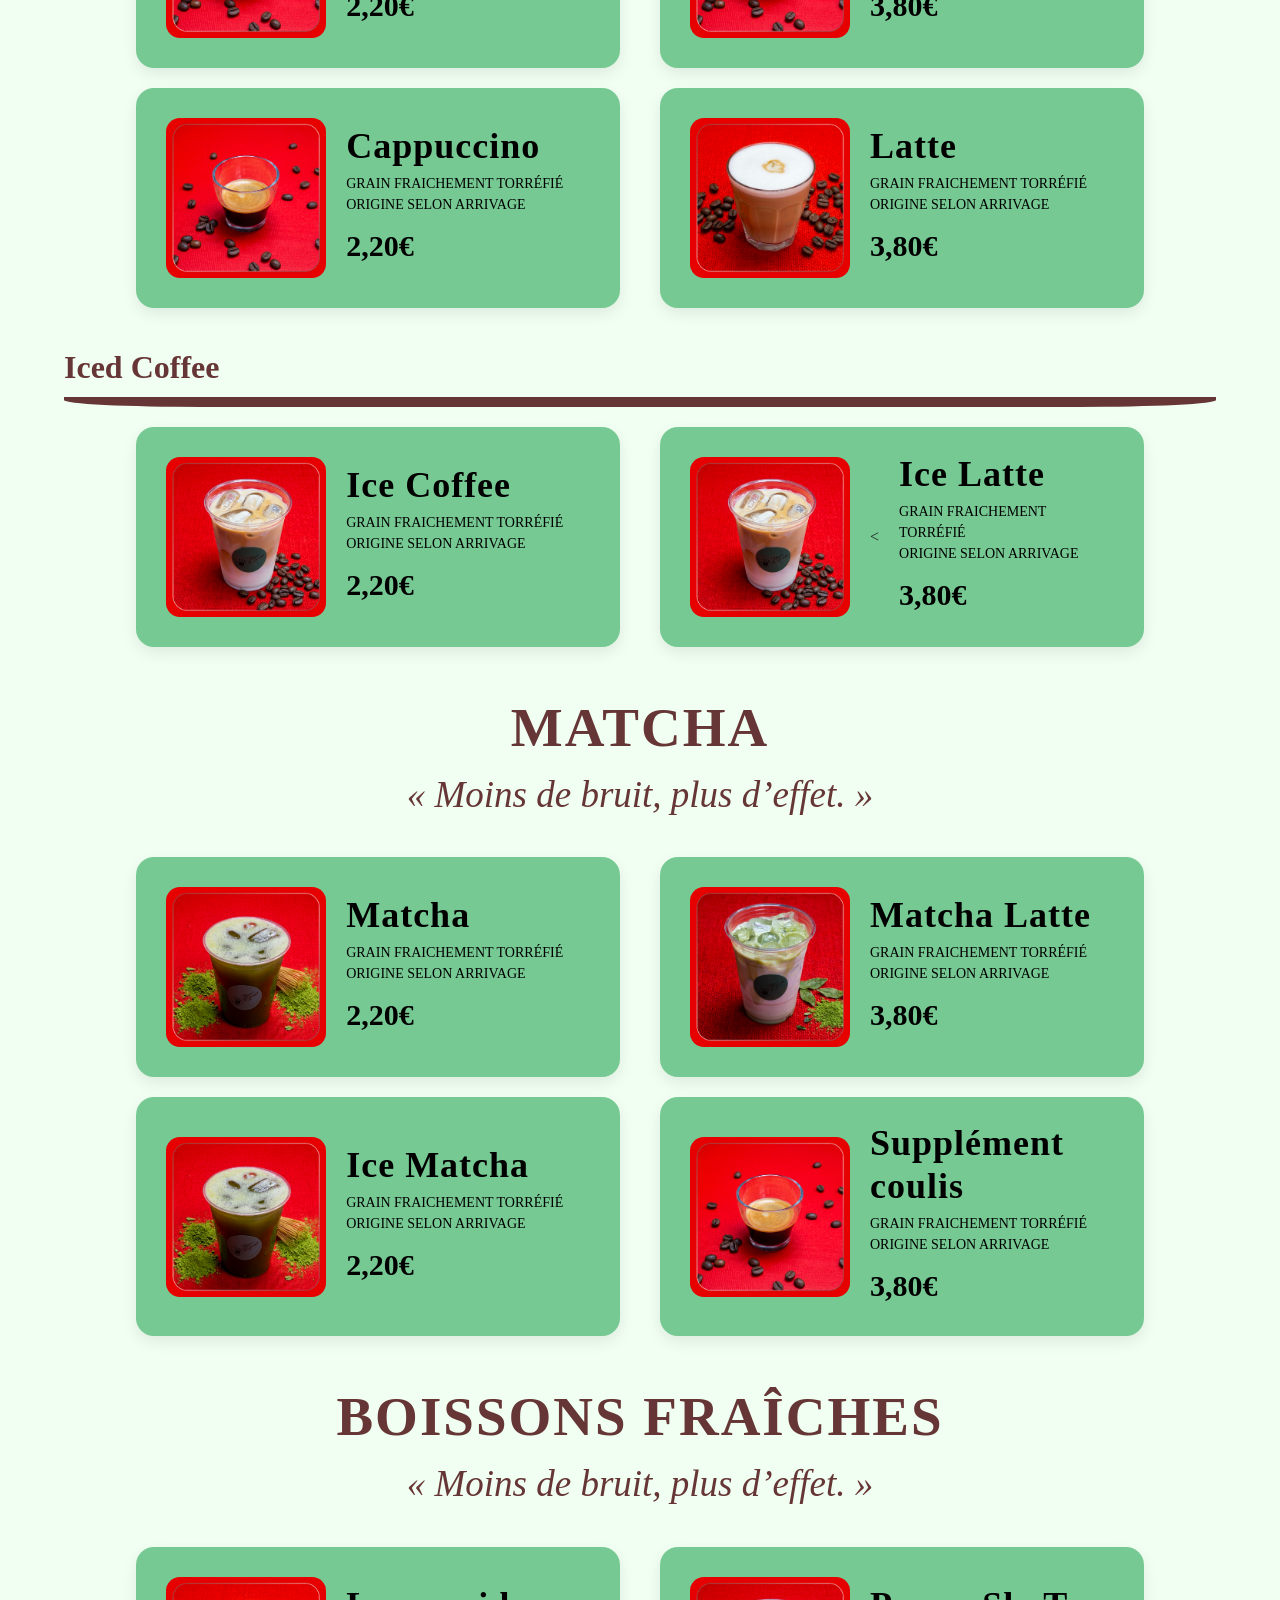
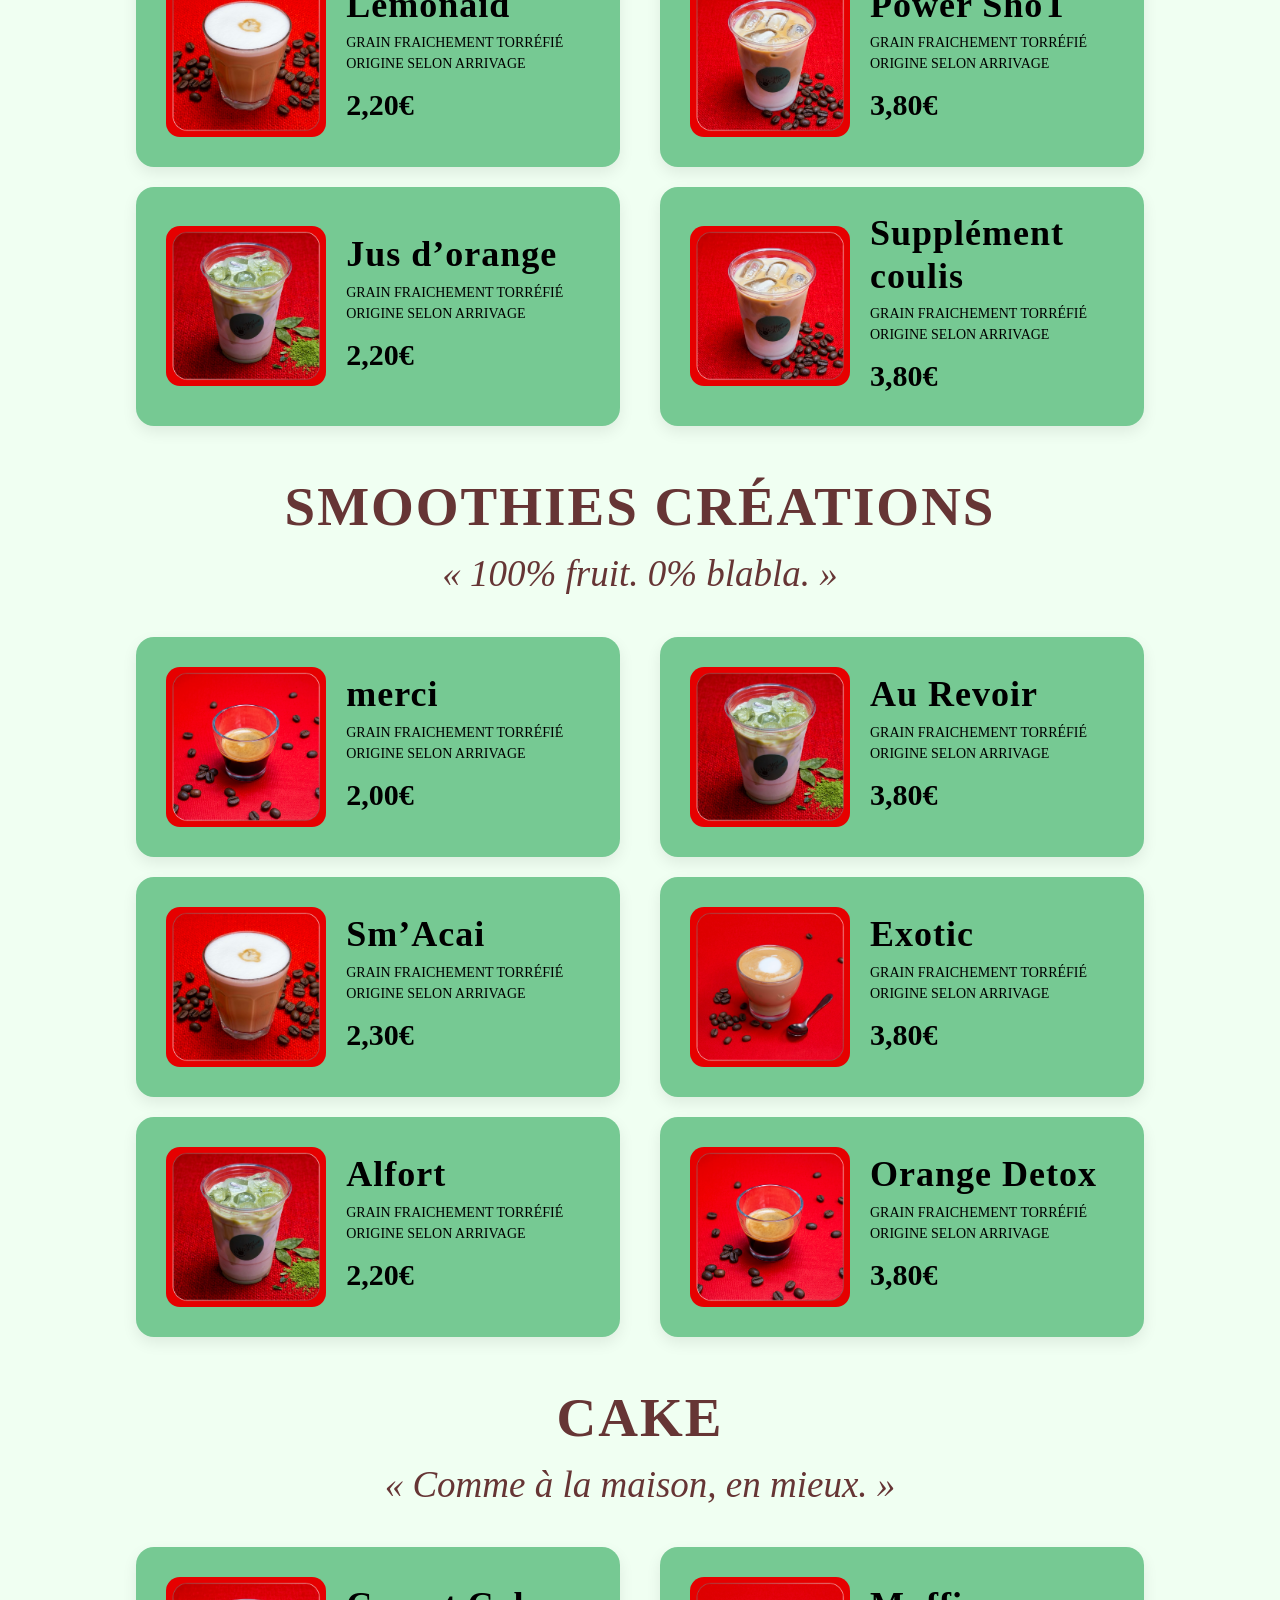
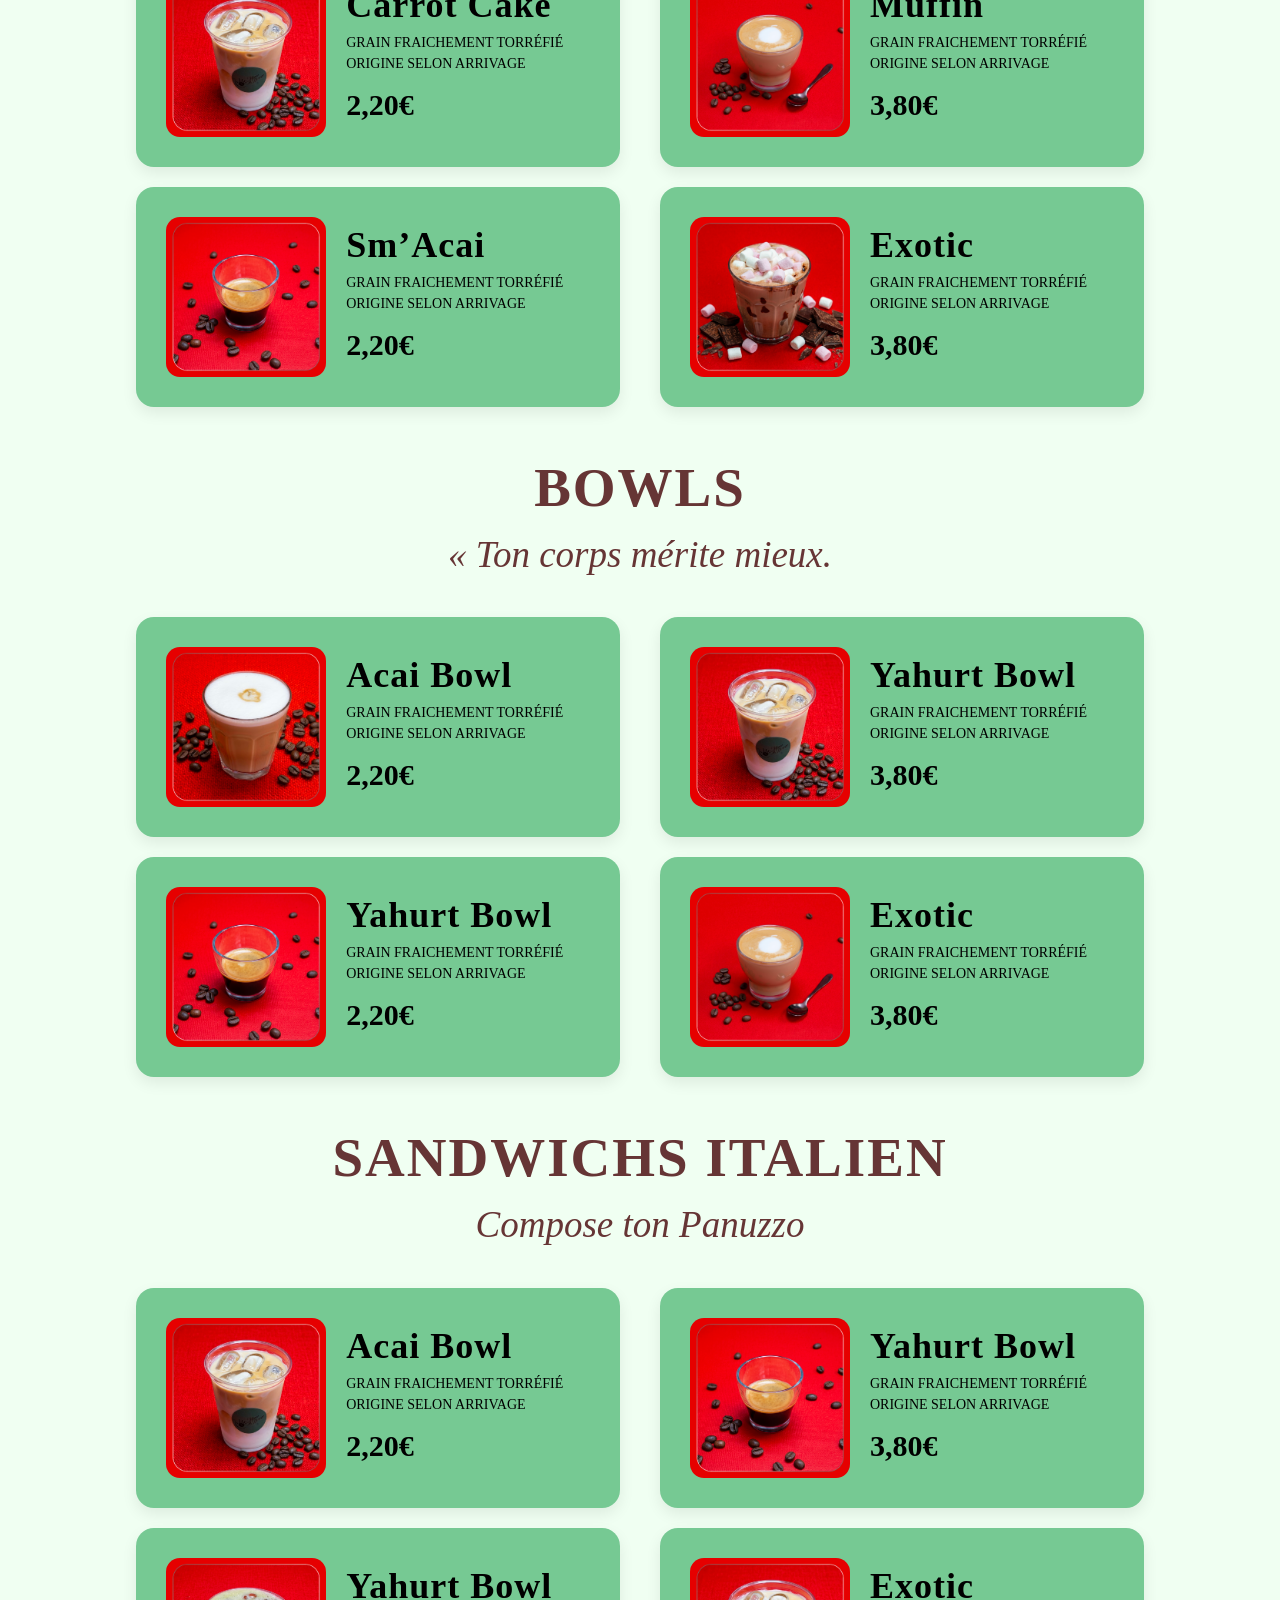
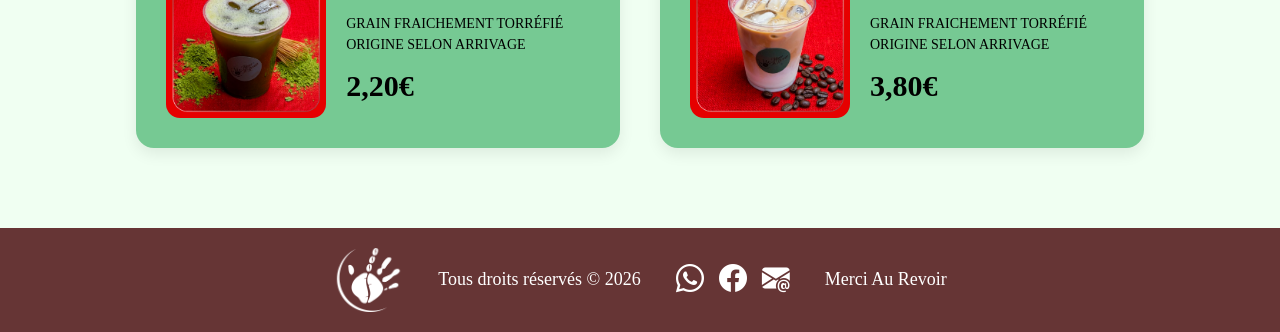
==== commit 6743e3eb: "Add files via upload" ====
--- a/Untitled-1.html
+++ b/Untitled-1.html
@@ -8,6 +8,9 @@
  <!-- bootstrap -->
     <link href="https://cdn.jsdelivr.net/npm/bootstrap@5.3.7/dist/css/bootstrap.min.css" rel="stylesheet" integrity="sha384-LN+7fdVzj6u52u30Kp6M/trliBMCMKTyK833zpbD+pXdCLuTusPj697FH4R/5mcr" crossorigin="anonymous">
     <script src="https://cdn.jsdelivr.net/npm/bootstrap@5.3.7/dist/js/bootstrap.bundle.min.js" integrity="sha384-ndDqU0Gzau9qJ1lfW4pNLlhNTkCfHzAVBReH9diLvGRem5+R9g2FzA8ZGN954O5Q" crossorigin="anonymous"></script>
+<link rel="stylesheet" href="https://cdn.jsdelivr.net/npm/bootstrap-icons@1.13.1/font/bootstrap-icons.min.css">
+<link rel="icon" type="image/x-icon" href="merci/FAVICON (1).png">   
+
 
     <!-- my css  -->
     <link rel="stylesheet" href="menu.css">
@@ -22,9 +25,7 @@
         </a>
     </div>
 
-    <!-- زر الهاتف -->
-    <button class="menu-toggle">☰</button>
-
+   
     <!-- Zone 02 : Main Navbar (Desktop Only) -->
     <nav class="main-navbar">
         <ul class="main-menu">
@@ -42,6 +43,11 @@
 
     
 </header>
+
+
+ <!-- زر الهاتف -->
+    <button class="menu-toggle">☰</button>
+
 
 
         <!-- Zone 04 : Sub Navbar -->
@@ -1391,7 +1397,29 @@
 
 
 
-
+<footer class="footer">
+    <div class="title-box">
+        <h4>Merci Au Revoir</h4>
+
+        <div class="social-icons">
+            <a href="#" aria-label="WhatsApp">
+                <i class="bi bi-whatsapp"></i>
+            </a>
+
+            <a href="#" aria-label="Facebook">
+                <i class="bi bi-facebook"></i>
+            </a>
+
+            <a href="mailto:acrb371@gmail.com" aria-label="Email">
+                <i class="bi bi-envelope-at-fill"></i>
+            </a>
+        </div>
+
+        <h4>Tous droits réservés © 2026</h4>
+
+        <img src="merci/LogoWebMerciaurevoir.png" alt="Merci Au Revoir Logo">
+    </div>
+</footer>
 
 
 
--- a/menu.css
+++ b/menu.css
@@ -115,6 +115,7 @@
 
 
 
+
 /* ================= HERO TITLE (ZONE 03) ================= */
 .hero-title h2{
     font-family:'Pinyon Script', cursive;
@@ -191,12 +192,15 @@
         top:80px;
         right:10px;
         width:270px;
-        background:rgb(102,53,53);
+        background: #76c993;
+
         border-radius:12px;
         overflow:hidden;
         box-shadow:0 10px 25px rgba(0,0,0,0.25);
         z-index:1500;
     }
+
+
 
     /* تظهر عند الضغط */
     .sub-navbar.active{
@@ -214,13 +218,22 @@
         background:none;
         padding:14px 18px;
         text-align:right;
+         background: #76c993;
+
         border-bottom:1px solid rgba(255,255,255,0.1);
     }
 
     .sub-menu li a{
-        color:#ffffff;
+        color:#000000;
         font-size:14px;
     }
+.esp { 
+
+margin-left: 0px;
+
+}
+
+
 }
 
 
@@ -233,6 +246,7 @@
 .menu-section{
     width:100%;
     padding:40px 0 20px;
+     padding-bottom: 0px;
 }
 
 /* ===== H1 + H3 في الوسط ===== */
@@ -336,7 +350,7 @@
 /* النص */
 .drink-info{
     flex:1;
-    color:#ffffff;
+    color:#000000;
     line-height:1.7;
 }
 
@@ -346,7 +360,7 @@
     font-size:36px;
     font-weight:700;
     letter-spacing:1px;
-    color:#ffffff;
+    color:#000000;
 }
 
 /* الوصف */
@@ -355,7 +369,7 @@
     font-size:14px;
     line-height:1.5;
     text-transform:uppercase;
-    color:#ffffff;
+    color:#000000;
 }
 
 /* السعر */
@@ -363,7 +377,7 @@
     display:block;
     font-size:30px;
     font-weight:700;
-    color:#ffffff;
+    color:#000000;
 }
 
 
@@ -394,6 +408,7 @@
     justify-content:center;
     align-items:center;
     padding:20px;
+     margin: 0 auto; /* يوسّط العنصر في وسط الصفحة */
 }
 
 /* عند إظهار النافذة */
@@ -408,6 +423,7 @@
     border-radius:20px;
     box-shadow:0 10px 40px rgba(0,0,0,0.4);
     animation:zoomIn 0.3s ease;
+     margin: 0 auto; /* يوسّط العنصر في وسط الصفحة */
 }
 
 
@@ -461,3 +477,141 @@
 main{
     background-color:#f0fff2;
 }
+
+
+
+
+
+.menu-toggle{
+    width:100%;
+    max-width:720px;
+
+    height:20px;
+
+    margin-top:208px; /* تحت اللوجو */
+
+right: 0px;
+
+    background:linear-gradient(to bottom, #a8e8ba, #76c993);
+    height: 35px;
+    border:none;
+    border-radius:10px;
+
+    color:white;
+    font-size:28px;
+    font-weight:bold;
+
+    cursor:pointer;
+
+    display:flex;
+    align-items:center;
+    justify-content:center;
+
+    box-shadow:0 3px 10px rgba(0,0,0,0.2);
+
+
+
+
+}
+
+
+
+.menu-toggle{
+    display:none;
+}
+
+@media (max-width:768px){
+    .menu-toggle{
+        display:flex;
+    }
+}
+
+.menu-toggle{
+    position: sticky;
+    top: 0;
+    z-index: 2000;
+    transition: 0.3s;
+  margin-top: 0px;
+
+  border-radius: 0%;
+
+}
+
+.menu-toggle:active{
+    transform: scale(0.98);
+}
+
+
+
+
+.footer {
+    background: #663535;
+    color: white;
+    padding: 20px;
+    margin-top: 80px;
+}
+
+/* كل العناصر في سطر واحد */
+.title-box {
+    display: flex;
+    align-items: center;
+    justify-content: center;
+    gap: 25px; /* مسافة بين العناصر */
+    flex-wrap: wrap; /* في الهاتف ينزلوا تحت بعض */
+    text-align: center;
+}
+
+/* العناوين */
+.title-box h4 {
+    margin: 0;
+    font-size: 18px;
+    font-weight: 500;
+}
+
+/* الأيقونات */
+.social-icons {
+    display: flex;
+    gap: 15px;
+}
+
+.social-icons a {
+    color: white;
+    font-size: 28px;
+    text-decoration: none;
+    transition: 0.3s ease;
+}
+
+.social-icons a:hover {
+    transform: scale(1.2);
+    color: #f5d6d6;
+}
+
+/* الصورة */
+.title-box img {
+    width: 70px;
+    height: auto;
+    border-radius: 8px;
+}
+
+/* Responsive */
+@media (max-width: 768px) {
+    .title-box {
+        flex-direction: column;
+        gap: 15px;
+    }
+
+    .title-box img {
+        width: 60px;
+    }
+}
+
+
+.title-box {
+    display: flex;
+    align-items: center;
+    justify-content: center;
+    gap: 35px;
+    flex-wrap: wrap;
+    flex-direction: row-reverse; /* يعكس ترتيب العناصر */
+    text-align: center;
+}
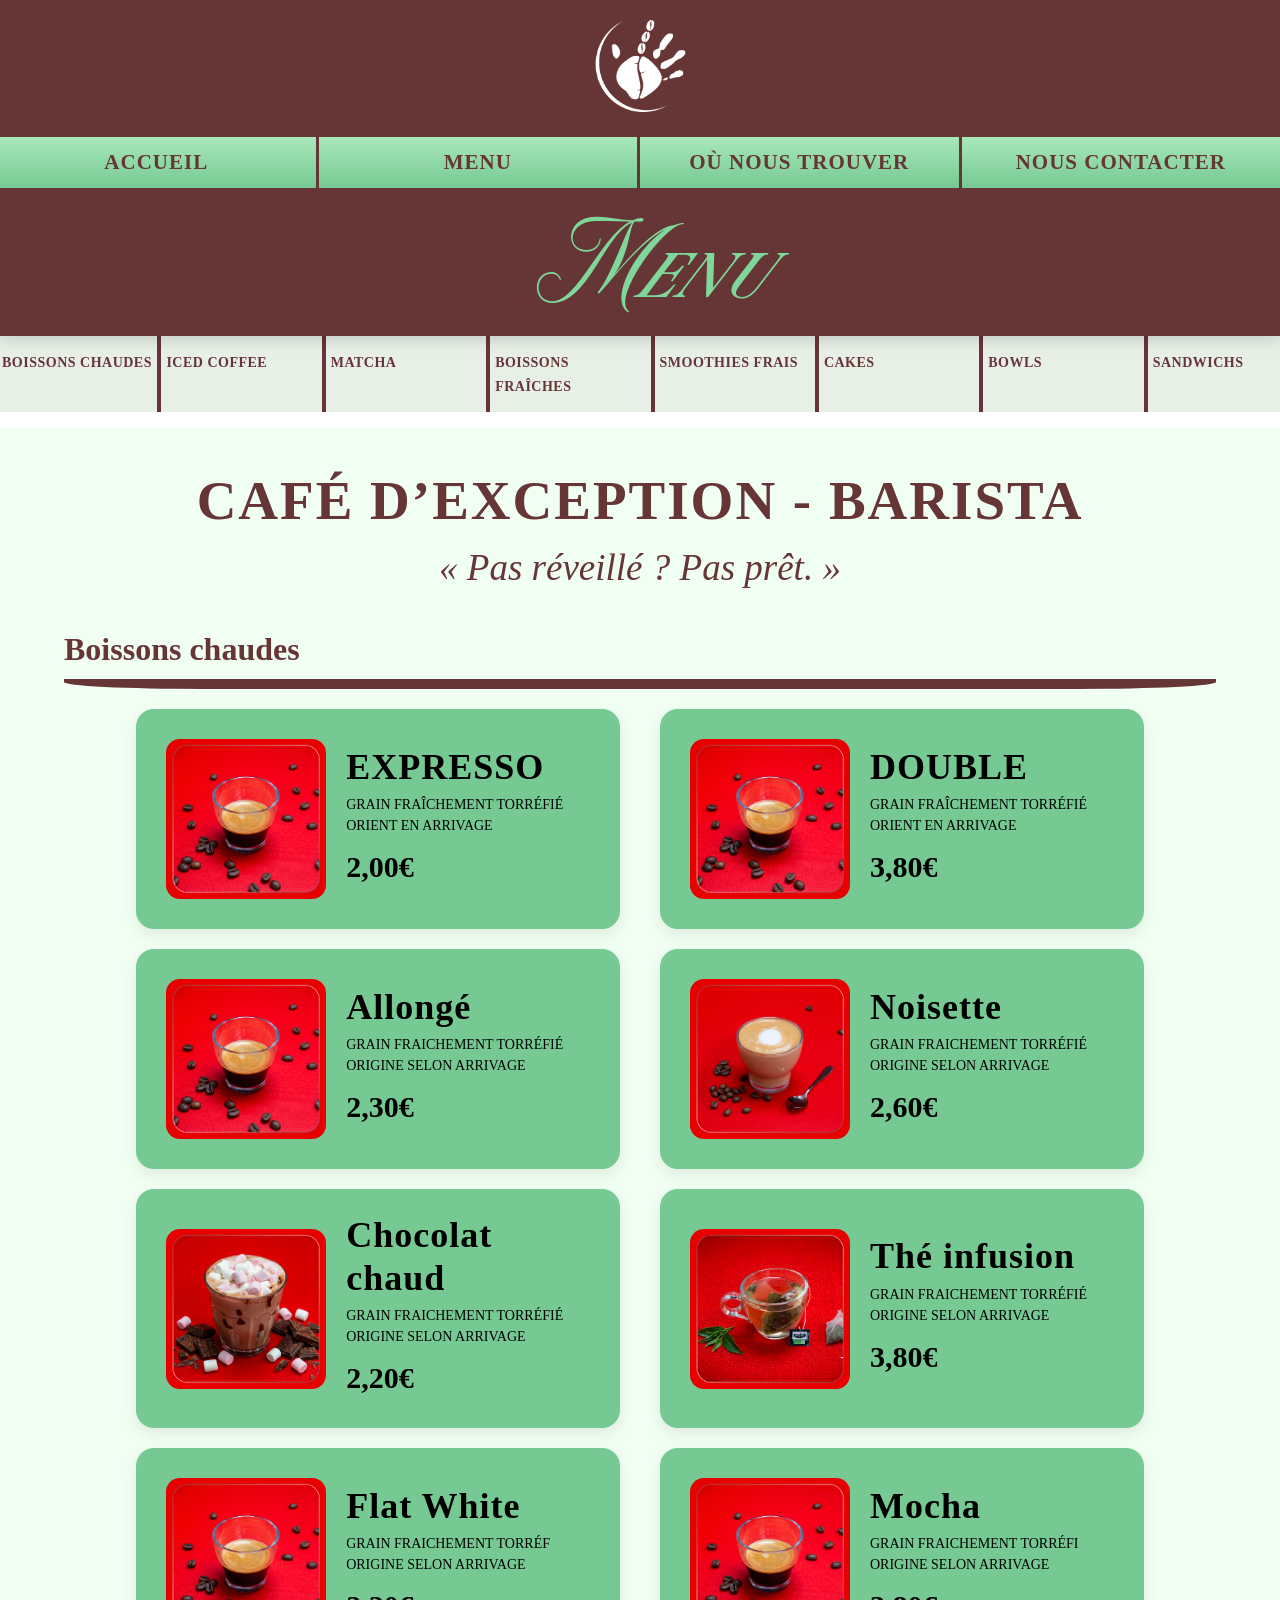
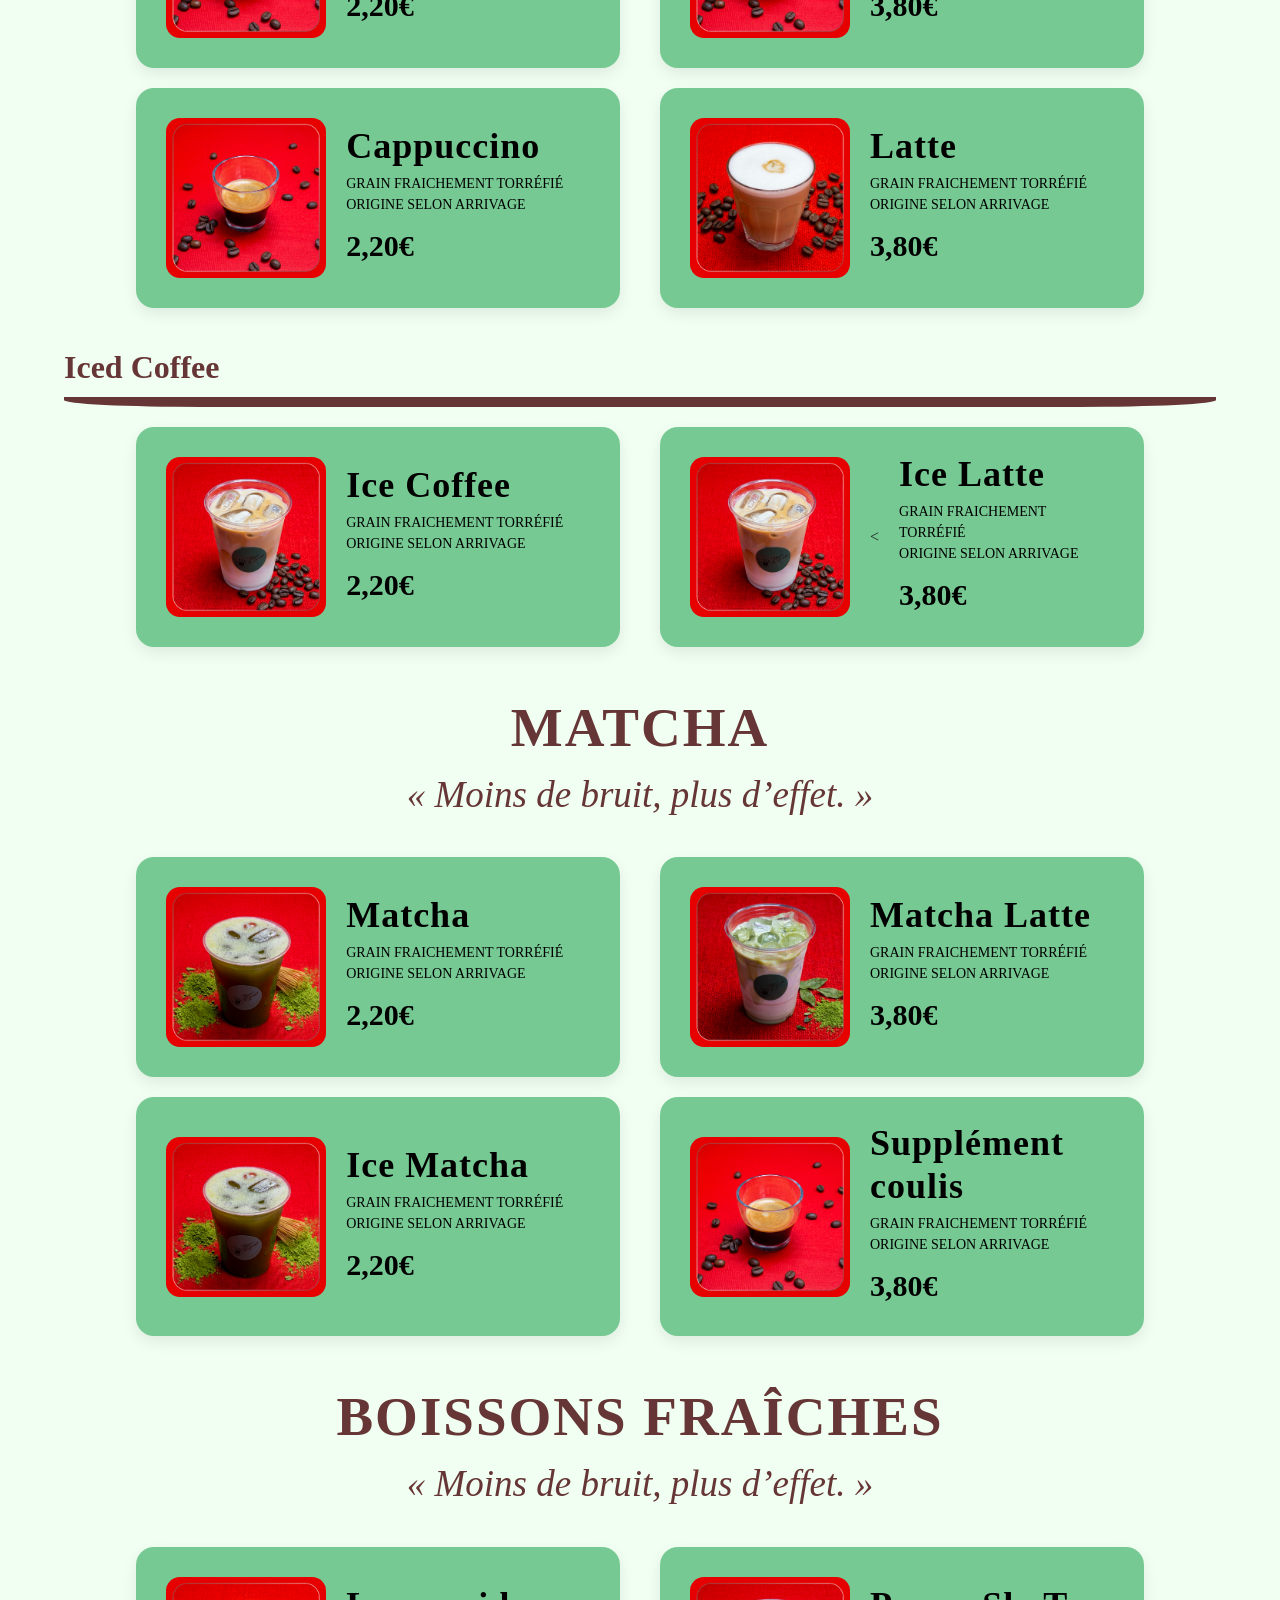
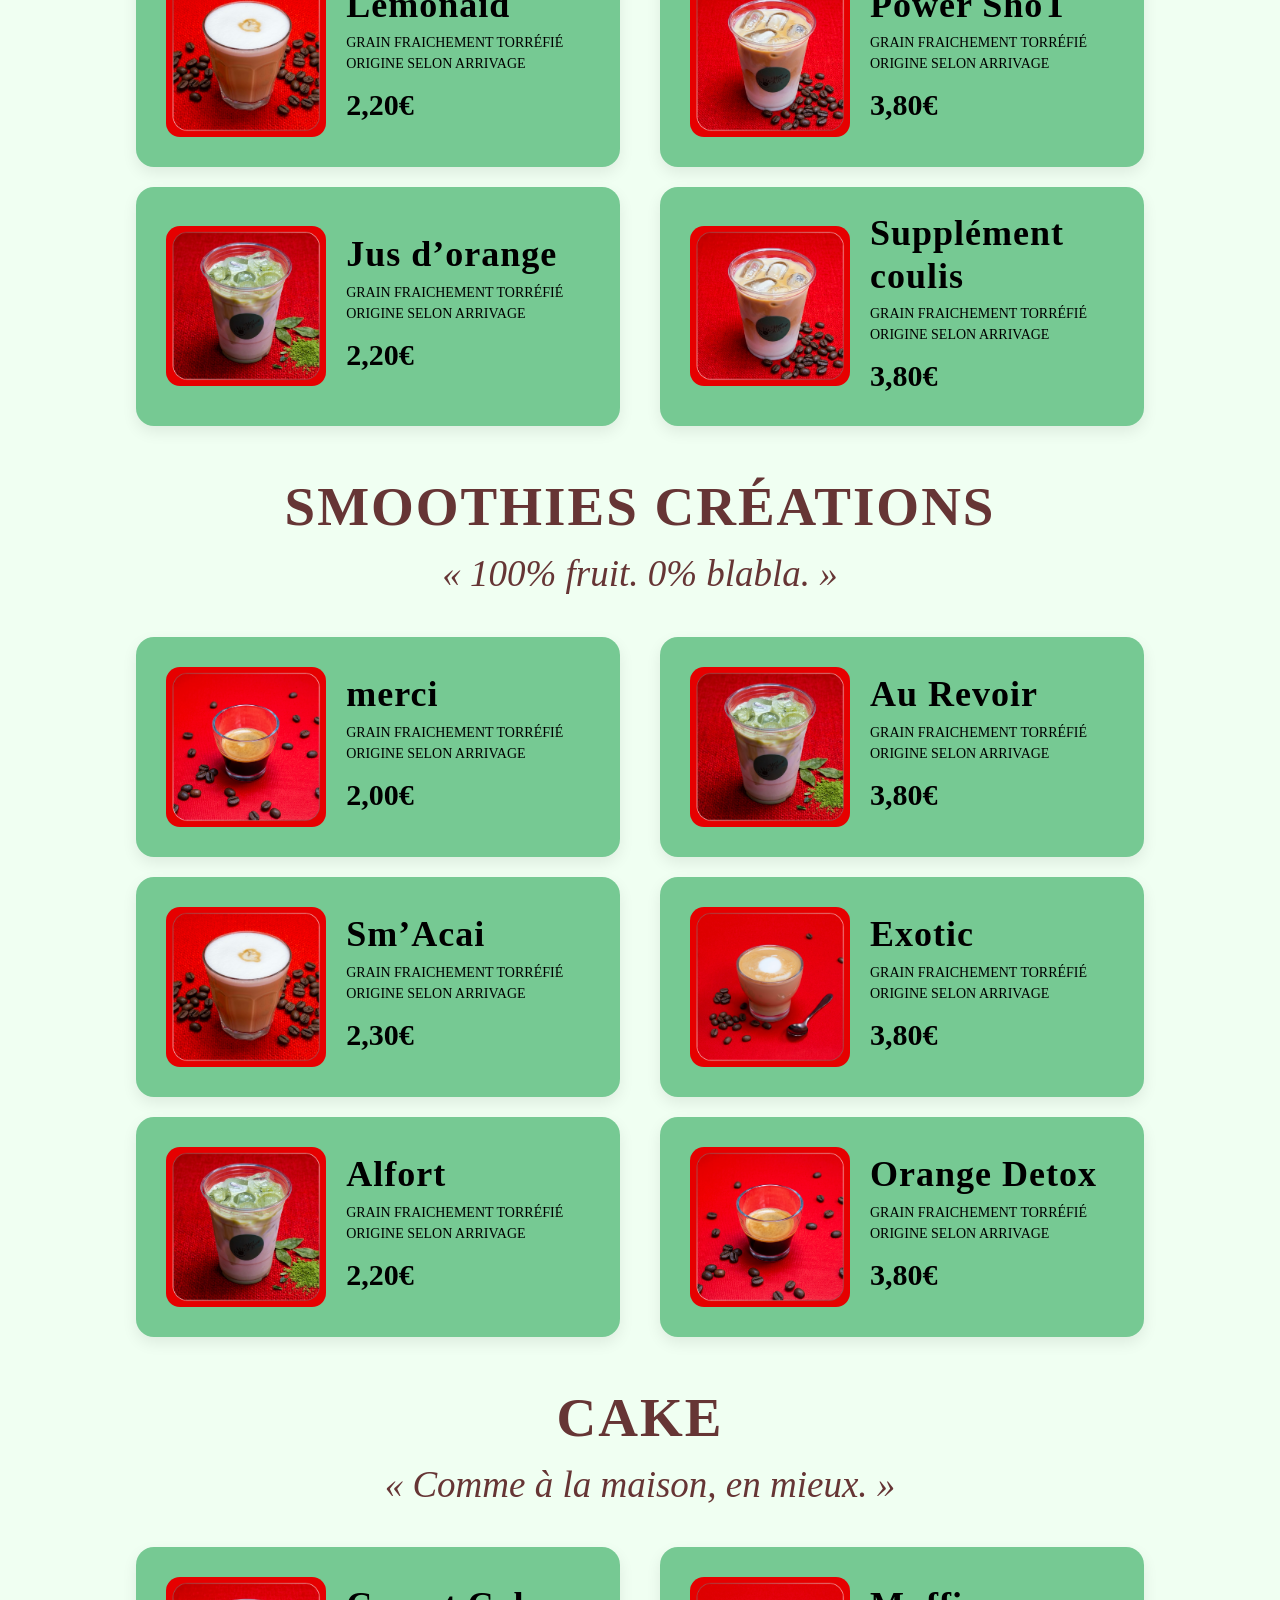
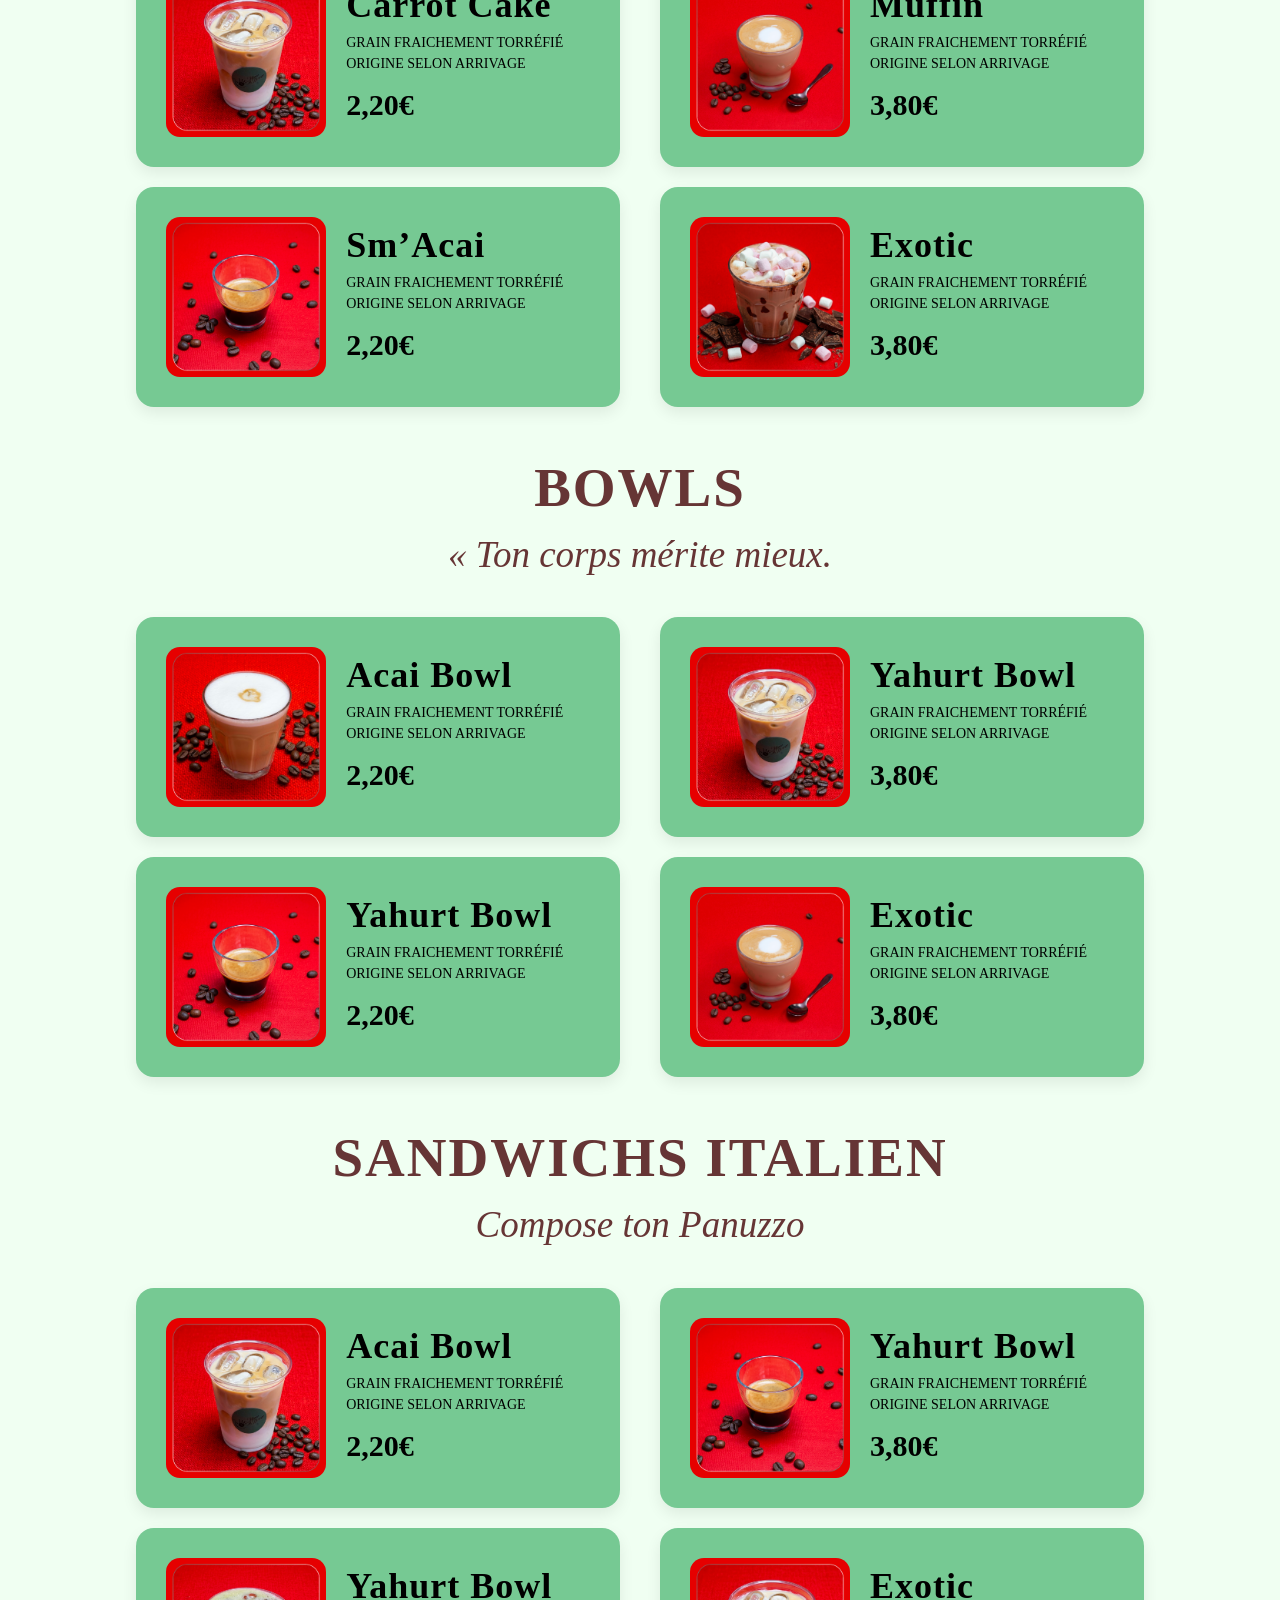
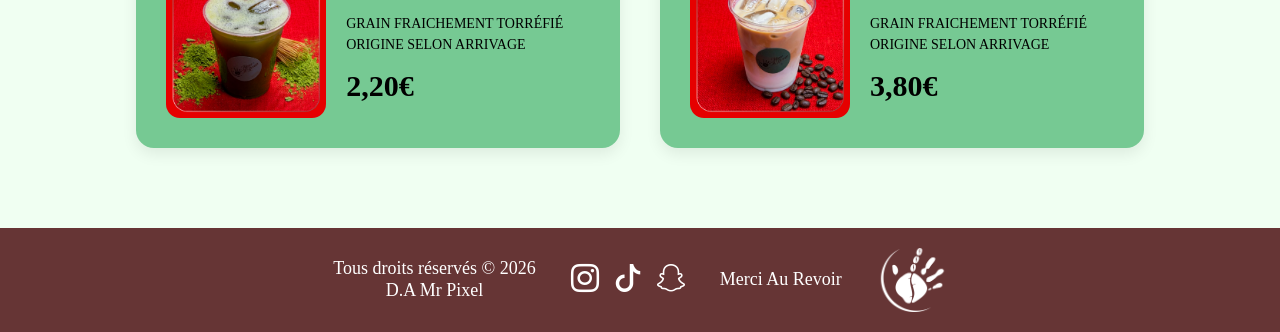
==== commit eb72b20e: "Add files via upload" ====
--- a/Untitled-1.html
+++ b/Untitled-1.html
@@ -9,6 +9,9 @@
     <link href="https://cdn.jsdelivr.net/npm/bootstrap@5.3.7/dist/css/bootstrap.min.css" rel="stylesheet" integrity="sha384-LN+7fdVzj6u52u30Kp6M/trliBMCMKTyK833zpbD+pXdCLuTusPj697FH4R/5mcr" crossorigin="anonymous">
     <script src="https://cdn.jsdelivr.net/npm/bootstrap@5.3.7/dist/js/bootstrap.bundle.min.js" integrity="sha384-ndDqU0Gzau9qJ1lfW4pNLlhNTkCfHzAVBReH9diLvGRem5+R9g2FzA8ZGN954O5Q" crossorigin="anonymous"></script>
 <link rel="stylesheet" href="https://cdn.jsdelivr.net/npm/bootstrap-icons@1.13.1/font/bootstrap-icons.min.css">
+
+
+
 <link rel="icon" type="image/x-icon" href="merci/FAVICON (1).png">   
 
 
@@ -1399,25 +1402,35 @@
 
 <footer class="footer">
     <div class="title-box">
+        <!-- الشعار -->
+        <img src="merci/LogoWebMerciaurevoir.png" alt="Merci Au Revoir Logo">
+
+        <!-- اسم الموقع -->
         <h4>Merci Au Revoir</h4>
 
+        <!-- أيقونات التواصل -->
         <div class="social-icons">
-            <a href="#" aria-label="WhatsApp">
-                <i class="bi bi-whatsapp"></i>
+            <a href="https://www.instagram.com/merci.orevoir/" target="_blank" rel="noopener noreferrer" aria-label="Instagram">
+                <i class="bi bi-instagram"></i>
             </a>
 
-            <a href="#" aria-label="Facebook">
-                <i class="bi bi-facebook"></i>
+            <a href="https://www.tiktok.com/@merciaurevoir94" target="_blank" rel="noopener noreferrer" aria-label="TikTok">
+                <i class="bi bi-tiktok"></i>
             </a>
 
-            <a href="mailto:acrb371@gmail.com" aria-label="Email">
-                <i class="bi bi-envelope-at-fill"></i>
+            <a href="https://snapchat.com/t/eURYr9Gh" target="_blank" rel="noopener noreferrer" aria-label="Snapchat">
+                <i class="bi bi-snapchat"></i>
             </a>
         </div>
 
-        <h4>Tous droits réservés © 2026</h4>
-
-        <img src="merci/LogoWebMerciaurevoir.png" alt="Merci Au Revoir Logo">
+        <!-- حقوق النشر -->
+        <h4>
+            Tous droits réservés © 2026
+            <br>
+            <a href="https://mrpixel.fr/" target="_blank" rel="noopener noreferrer" style="color: inherit; text-decoration: none;">
+                D.A Mr Pixel
+            </a>
+        </h4>
     </div>
 </footer>
 
--- a/menu.css
+++ b/menu.css
@@ -13,6 +13,14 @@
     font-family:'Cinzel', serif;
     background:#ffffff;
 }
+
+
+@font-face {
+    font-family: teste ;
+    src: url(fonts/Modern\ Prestige\ DEMO.otf);
+}
+
+
 
 /* ================= HEADER ================= */
 header{
@@ -118,7 +126,7 @@
 
 /* ================= HERO TITLE (ZONE 03) ================= */
 .hero-title h2{
-    font-family:'Pinyon Script', cursive;
+    font-family:'teste', cursive;
     font-size:110px;
     font-weight:400;
     color:#7fd89a;
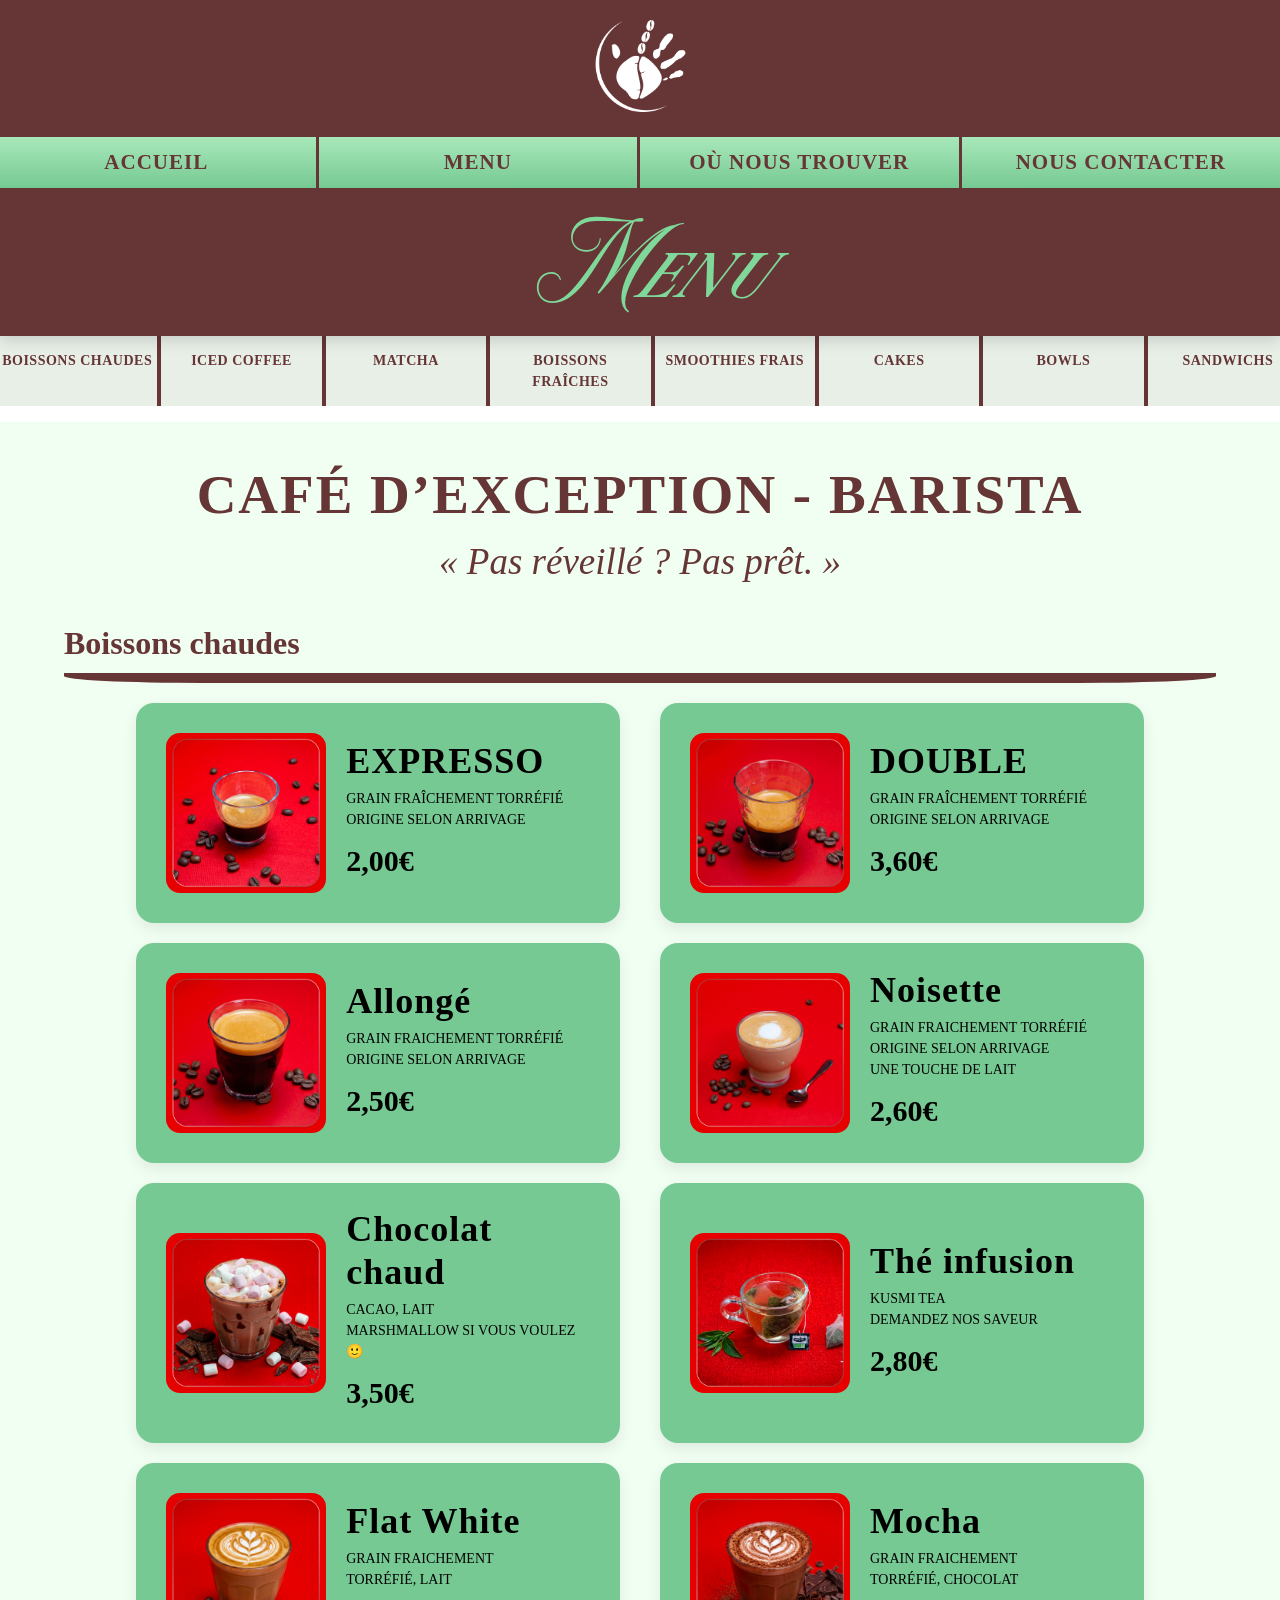
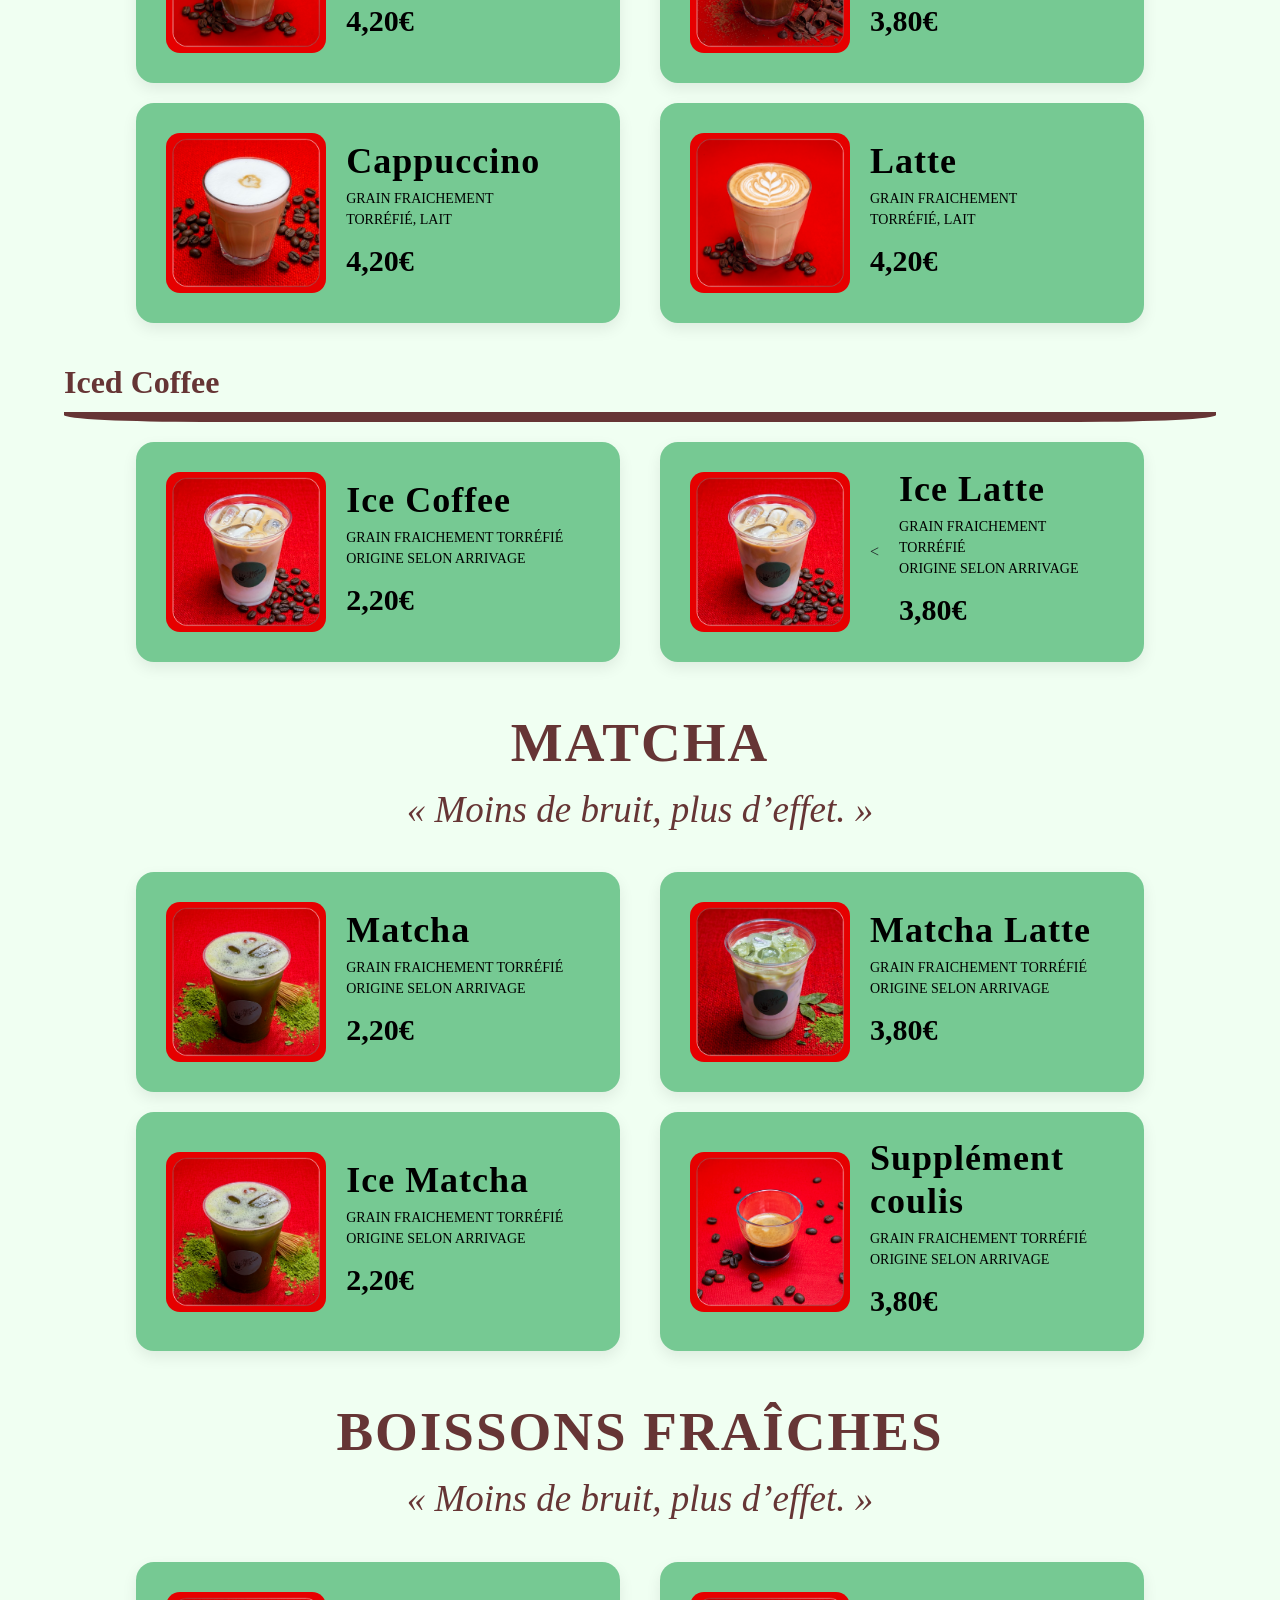
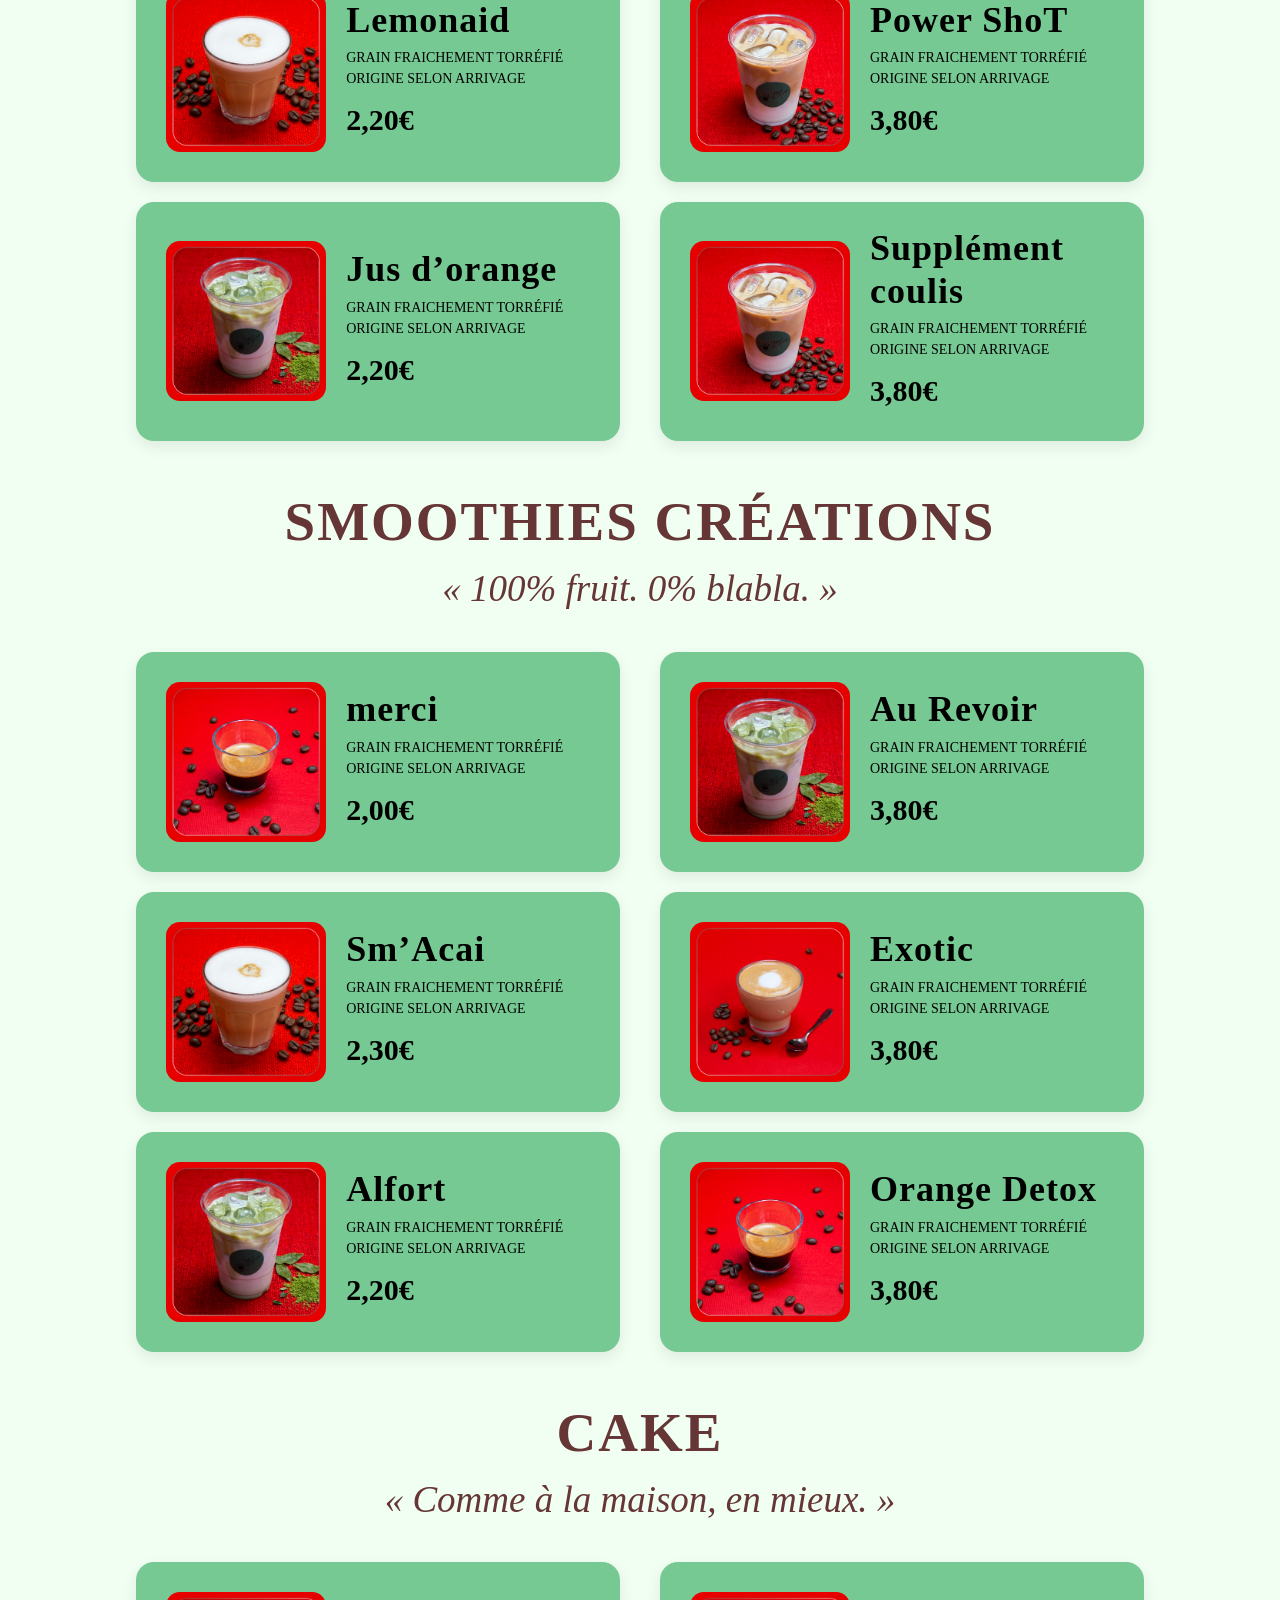
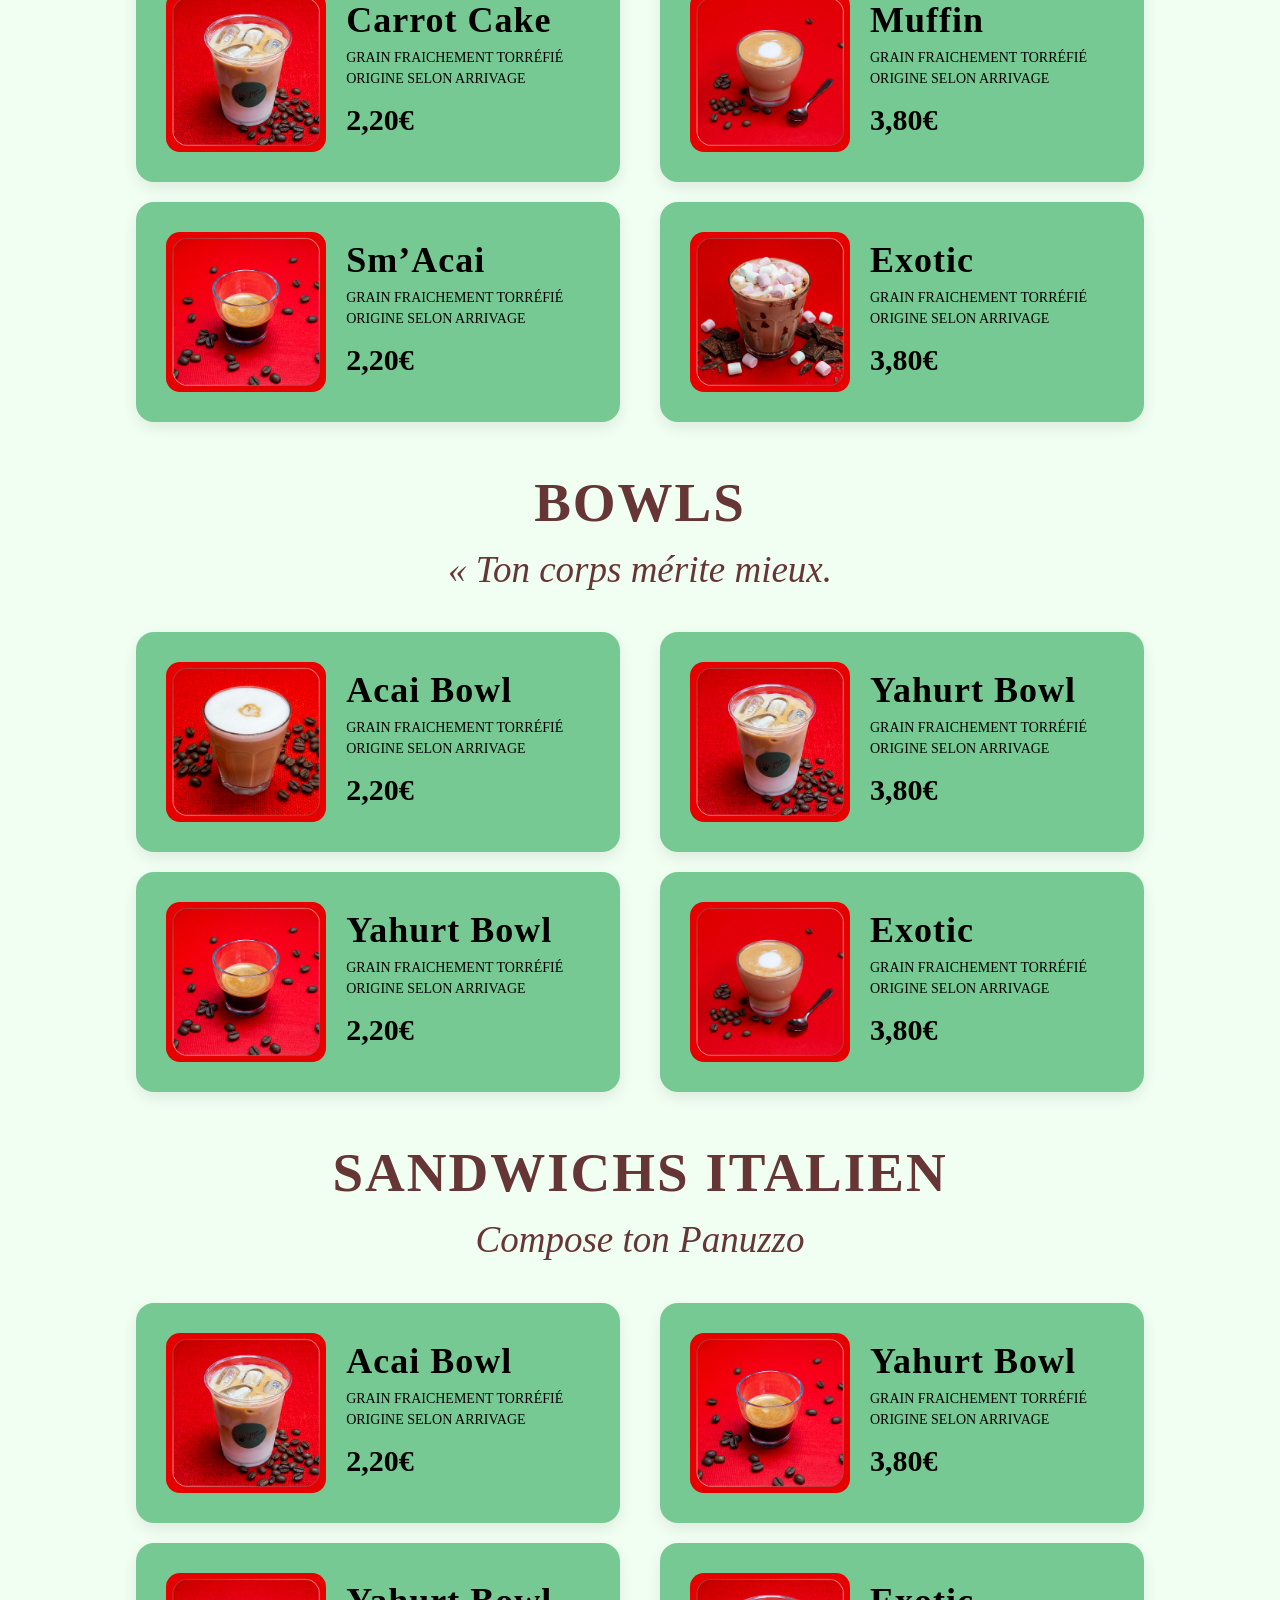
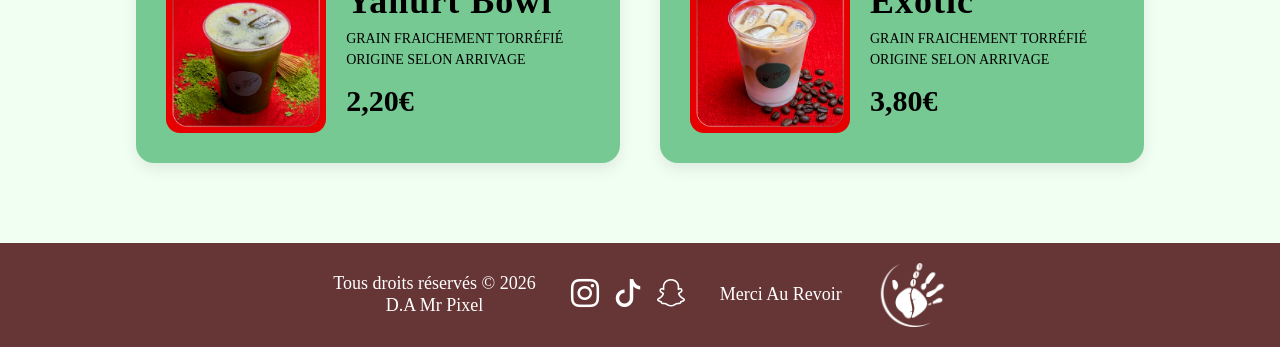
==== commit 6d3f3620: "Add files via upload" ====
--- a/Untitled-1.html
+++ b/Untitled-1.html
@@ -102,7 +102,7 @@
 
             <p>
                 GRAIN FRAÎCHEMENT TORRÉFIÉ <br>
-                ORIENT EN ARRIVAGE
+                origine selon arrivage
             </p>
 
             <span>2,00€</span>
@@ -116,7 +116,7 @@
 
           <!-- الصورة -->
 <div class="drink-image">
-    <img src="merci/Expresso.png" alt="" class="zoom-image">
+    <img src="merci/Double.png" alt="" class="zoom-image">
 </div>
 
 <!-- النافذة المنبثقة -->
@@ -135,7 +135,210 @@
 
             <p>
                 GRAIN FRAÎCHEMENT TORRÉFIÉ <br>
-                ORIENT EN ARRIVAGE
+                origine selon arrivage
+            </p>
+
+            <span>3,60€</span>
+        </div>
+
+    </div>
+
+</div>
+
+ <!-- card01 -->
+     
+  <div class="menu-container">
+
+    <!-- CARD 3 -->
+    <div class="drink-card">
+
+
+         <!-- الصورة -->
+<div class="drink-image">
+    <img src="merci/Allonge.png" alt="" class="zoom-image">
+</div>
+
+<!-- النافذة المنبثقة -->
+<div class="image-modal" id="imageModal">
+    <span class="close-modal">&times;</span>
+    <img class="modal-image" id="modalImage" alt="">
+</div>
+
+
+       
+
+        <div class="drink-info">
+            <h3>Allongé</h3>
+
+            <p>
+                grain fraichement torréfié <br>
+                origine selon arrivage 
+            </p>
+
+            <span>2,50€</span>
+        </div>
+
+    </div>
+
+    <!-- CARD 4 -->
+    <div class="drink-card">
+
+
+         <!-- الصورة -->
+<div class="drink-image">
+    <img src="merci/Noisette.png" alt="" class="zoom-image">
+</div>
+
+<!-- النافذة المنبثقة -->
+<div class="image-modal" id="imageModal">
+    <span class="close-modal">&times;</span>
+    <img class="modal-image" id="modalImage" alt="">
+</div>
+
+
+
+        
+
+        <div class="drink-info">
+            <h3>Noisette</h3>
+
+            <p>
+                grain fraichement torréfié <br>
+                origine selon arrivage <br>
+                une touche de lait
+            </p>
+
+            <span>2,60€</span>
+        </div>
+
+    </div>
+
+</div>
+
+ <!-- card05 -->
+     
+  <div class="menu-container">
+
+    <!-- CARD 1 -->
+    <div class="drink-card">
+
+
+         <!-- الصورة -->
+<div class="drink-image">
+    <img src="merci/Chocolatchaud.png" alt="" class="zoom-image">
+</div>
+
+<!-- النافذة المنبثقة -->
+<div class="image-modal" id="imageModal">
+    <span class="close-modal">&times;</span>
+    <img class="modal-image" id="modalImage" alt="">
+</div>
+
+        
+
+        <div class="drink-info">
+            <h3>Chocolat chaud</h3>
+
+            <p>
+                Cacao, Lait <br>
+                marshmallow si vous voulez 🙂
+            </p>
+
+            <span>3,50€</span>
+        </div>
+
+    </div>
+
+    <!-- CARD 6 -->
+    <div class="drink-card">
+
+          <!-- الصورة -->
+<div class="drink-image">
+    <img src="merci/The.png" alt="" class="zoom-image">
+</div>
+
+<!-- النافذة المنبثقة -->
+<div class="image-modal" id="imageModal">
+    <span class="close-modal">&times;</span>
+    <img class="modal-image" id="modalImage" alt="">
+</div>
+
+
+        
+
+        <div class="drink-info">
+            <h3>Thé infusion</h3>
+
+            <p>
+                Kusmi Tea <br>
+              Demandez nos saveur 
+            </p>
+
+            <span>2,80€</span>
+        </div>
+
+    </div>
+
+</div>
+
+ <!-- card07 -->
+     
+  <div class="menu-container">
+
+    <!-- CARD 1 -->
+    <div class="drink-card">
+
+        <!-- الصورة -->
+<div class="drink-image">
+    <img src="merci/FlatWhite.png" alt="" class="zoom-image">
+</div>
+
+<!-- النافذة المنبثقة -->
+<div class="image-modal" id="imageModal">
+    <span class="close-modal">&times;</span>
+    <img class="modal-image" id="modalImage" alt="">
+</div>
+
+
+        <div class="drink-info">
+            <h3>Flat White</h3>
+
+            <p>
+                grain fraichement  <br>
+               torréfié, lait 
+            </p>
+
+            <span>4,20€</span>
+        </div>
+
+    </div>
+
+    <!-- CARD 8 -->
+    <div class="drink-card">
+
+
+          <!-- الصورة -->
+<div class="drink-image">
+    <img src="merci/Mocha.png" alt="" class="zoom-image">
+</div>
+
+<!-- النافذة المنبثقة -->
+<div class="image-modal" id="imageModal">
+    <span class="close-modal">&times;</span>
+    <img class="modal-image" id="modalImage" alt="">
+</div>
+
+
+
+
+        
+
+        <div class="drink-info">
+            <h3>Mocha</h3>
+
+            <p>
+                grain fraichement  <br>
+                torréfié, chocolat
             </p>
 
             <span>3,80€</span>
@@ -145,249 +348,47 @@
 
 </div>
 
- <!-- card01 -->
-     
-  <div class="menu-container">
-
-    <!-- CARD 3 -->
+ <!-- card09 -->
+     
+  <div class="menu-container">
+
+    <!-- CARD 1 -->
     <div class="drink-card">
 
 
          <!-- الصورة -->
 <div class="drink-image">
-    <img src="merci/Expresso.png" alt="" class="zoom-image">
-</div>
-
-<!-- النافذة المنبثقة -->
-<div class="image-modal" id="imageModal">
-    <span class="close-modal">&times;</span>
-    <img class="modal-image" id="modalImage" alt="">
-</div>
-
-
-       
-
-        <div class="drink-info">
-            <h3>Allongé</h3>
-
-            <p>
-                grain fraichement torréfié <br>
-                origine selon arrivage
-            </p>
-
-            <span>2,30€</span>
-        </div>
-
-    </div>
-
-    <!-- CARD 4 -->
-    <div class="drink-card">
-
+    <img src="merci/Capuccino.png" alt="" class="zoom-image">
+</div>
+
+<!-- النافذة المنبثقة -->
+<div class="image-modal" id="imageModal">
+    <span class="close-modal">&times;</span>
+    <img class="modal-image" id="modalImage" alt="">
+</div>
+
+
+        
+
+        <div class="drink-info">
+            <h3>Cappuccino</h3>
+
+            <p>
+               grain fraichement  <br>
+               torréfié, lait 
+            </p>
+
+            <span>4,20€</span>
+        </div>
+
+    </div>
+
+    <!-- CARD 2 -->
+    <div class="drink-card">
 
          <!-- الصورة -->
 <div class="drink-image">
-    <img src="merci/Noisette.png" alt="" class="zoom-image">
-</div>
-
-<!-- النافذة المنبثقة -->
-<div class="image-modal" id="imageModal">
-    <span class="close-modal">&times;</span>
-    <img class="modal-image" id="modalImage" alt="">
-</div>
-
-
-
-        
-
-        <div class="drink-info">
-            <h3>Noisette</h3>
-
-            <p>
-                grain fraichement torréfié <br>
-                origine selon arrivage
-            </p>
-
-            <span>2,60€</span>
-        </div>
-
-    </div>
-
-</div>
-
- <!-- card05 -->
-     
-  <div class="menu-container">
-
-    <!-- CARD 1 -->
-    <div class="drink-card">
-
-
-         <!-- الصورة -->
-<div class="drink-image">
-    <img src="merci/Chocolatchaud.png" alt="" class="zoom-image">
-</div>
-
-<!-- النافذة المنبثقة -->
-<div class="image-modal" id="imageModal">
-    <span class="close-modal">&times;</span>
-    <img class="modal-image" id="modalImage" alt="">
-</div>
-
-        
-
-        <div class="drink-info">
-            <h3>Chocolat chaud</h3>
-
-            <p>
-                grain fraichement torréfié <br>
-                origine selon arrivage
-            </p>
-
-            <span>2,20€</span>
-        </div>
-
-    </div>
-
-    <!-- CARD 6 -->
-    <div class="drink-card">
-
-          <!-- الصورة -->
-<div class="drink-image">
-    <img src="merci/The.png" alt="" class="zoom-image">
-</div>
-
-<!-- النافذة المنبثقة -->
-<div class="image-modal" id="imageModal">
-    <span class="close-modal">&times;</span>
-    <img class="modal-image" id="modalImage" alt="">
-</div>
-
-
-        
-
-        <div class="drink-info">
-            <h3>Thé infusion</h3>
-
-            <p>
-                grain fraichement torréfié <br>
-               origine selon arrivage
-            </p>
-
-            <span>3,80€</span>
-        </div>
-
-    </div>
-
-</div>
-
- <!-- card07 -->
-     
-  <div class="menu-container">
-
-    <!-- CARD 1 -->
-    <div class="drink-card">
-
-        <!-- الصورة -->
-<div class="drink-image">
-    <img src="merci/Expresso.png" alt="" class="zoom-image">
-</div>
-
-<!-- النافذة المنبثقة -->
-<div class="image-modal" id="imageModal">
-    <span class="close-modal">&times;</span>
-    <img class="modal-image" id="modalImage" alt="">
-</div>
-
-
-        <div class="drink-info">
-            <h3>Flat White</h3>
-
-            <p>
-                grain fraichement torréf <br>
-                origine selon arrivage
-            </p>
-
-            <span>2,20€</span>
-        </div>
-
-    </div>
-
-    <!-- CARD 8 -->
-    <div class="drink-card">
-
-
-          <!-- الصورة -->
-<div class="drink-image">
-    <img src="merci/Expresso.png" alt="" class="zoom-image">
-</div>
-
-<!-- النافذة المنبثقة -->
-<div class="image-modal" id="imageModal">
-    <span class="close-modal">&times;</span>
-    <img class="modal-image" id="modalImage" alt="">
-</div>
-
-
-
-
-        
-
-        <div class="drink-info">
-            <h3>Mocha</h3>
-
-            <p>
-                grain fraichement torréfi <br>
-                origine selon arrivage
-            </p>
-
-            <span>3,80€</span>
-        </div>
-
-    </div>
-
-</div>
-
- <!-- card09 -->
-     
-  <div class="menu-container">
-
-    <!-- CARD 1 -->
-    <div class="drink-card">
-
-
-         <!-- الصورة -->
-<div class="drink-image">
-    <img src="merci/Expresso.png" alt="" class="zoom-image">
-</div>
-
-<!-- النافذة المنبثقة -->
-<div class="image-modal" id="imageModal">
-    <span class="close-modal">&times;</span>
-    <img class="modal-image" id="modalImage" alt="">
-</div>
-
-
-        
-
-        <div class="drink-info">
-            <h3>Cappuccino</h3>
-
-            <p>
-                grain fraichement torréfié<br>
-               origine selon arrivage
-            </p>
-
-            <span>2,20€</span>
-        </div>
-
-    </div>
-
-    <!-- CARD 2 -->
-    <div class="drink-card">
-
-         <!-- الصورة -->
-<div class="drink-image">
-    <img src="merci/Cafeaulat.png" alt="" class="zoom-image">
+    <img src="merci/Latte.png" alt="" class="zoom-image">
 </div>
 
 <!-- النافذة المنبثقة -->
@@ -403,11 +404,11 @@
             <h3>Latte</h3>
 
             <p>
-                grain fraichement torréfié <br>
-                origine selon arrivage
-            </p>
-
-            <span>3,80€</span>
+                grain fraichement  <br>
+               torréfié, lait 
+            </p>
+
+            <span>4,20€</span>
         </div>
 
     </div>
--- a/menu.css
+++ b/menu.css
@@ -73,6 +73,7 @@
     width:100%;
     display:flex;
     justify-content:center;
+    
 }
 
 .main-menu{
@@ -80,6 +81,7 @@
     list-style:none;
     display:flex;
     gap:3px;
+    
 }
 
 .main-menu li{
@@ -94,6 +96,7 @@
 
 .main-menu li:hover{
     background:linear-gradient(to bottom, #bdf2ca, #89d7a4);
+    
 }
 
 .main-menu li a{
@@ -102,6 +105,7 @@
     font-size:21px;
     font-weight:bold;
     letter-spacing:1px;
+    text-align: center;      /* توسيط النص أفقيًا */
 }
 
 .esp { 
@@ -167,12 +171,15 @@
     background:#cfe6d4;
 }
 
-.sub-menu li a{
-    text-decoration:none;
-    color:rgb(102,53,53);
-    font-size:14px;
-    font-weight:bold;
-    letter-spacing:0.5px;
+.sub-menu li a {
+    display: block;              /* يجعل الرابط يأخذ عرض العنصر بالكامل */
+    width: 100%;                 /* عرض كامل داخل li */
+    text-decoration: none;
+    color: rgb(102, 53, 53);
+    font-size: 14px;
+    font-weight: bold;
+    letter-spacing: 0.5px;
+    text-align: center;          /* توسيط النص داخل الرابط */
 }
 
 /* ================= MOBILE ================= */
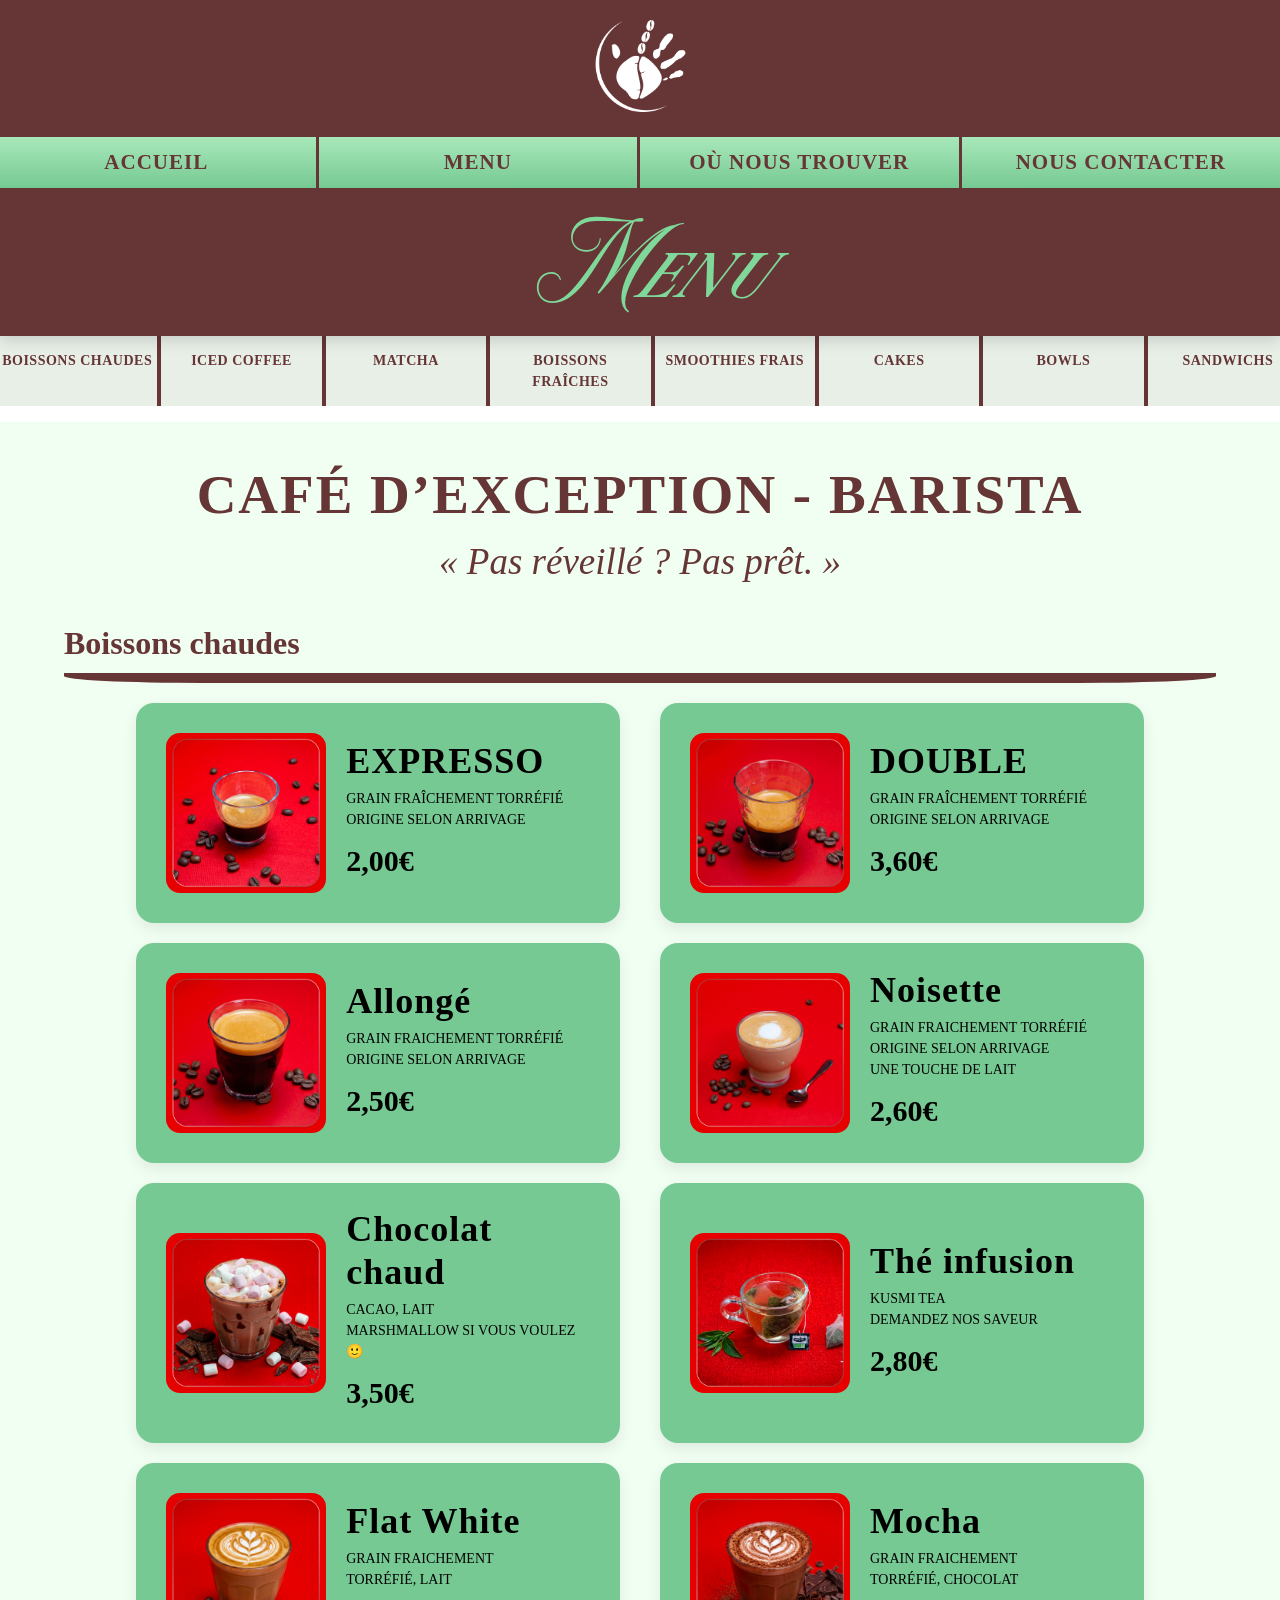
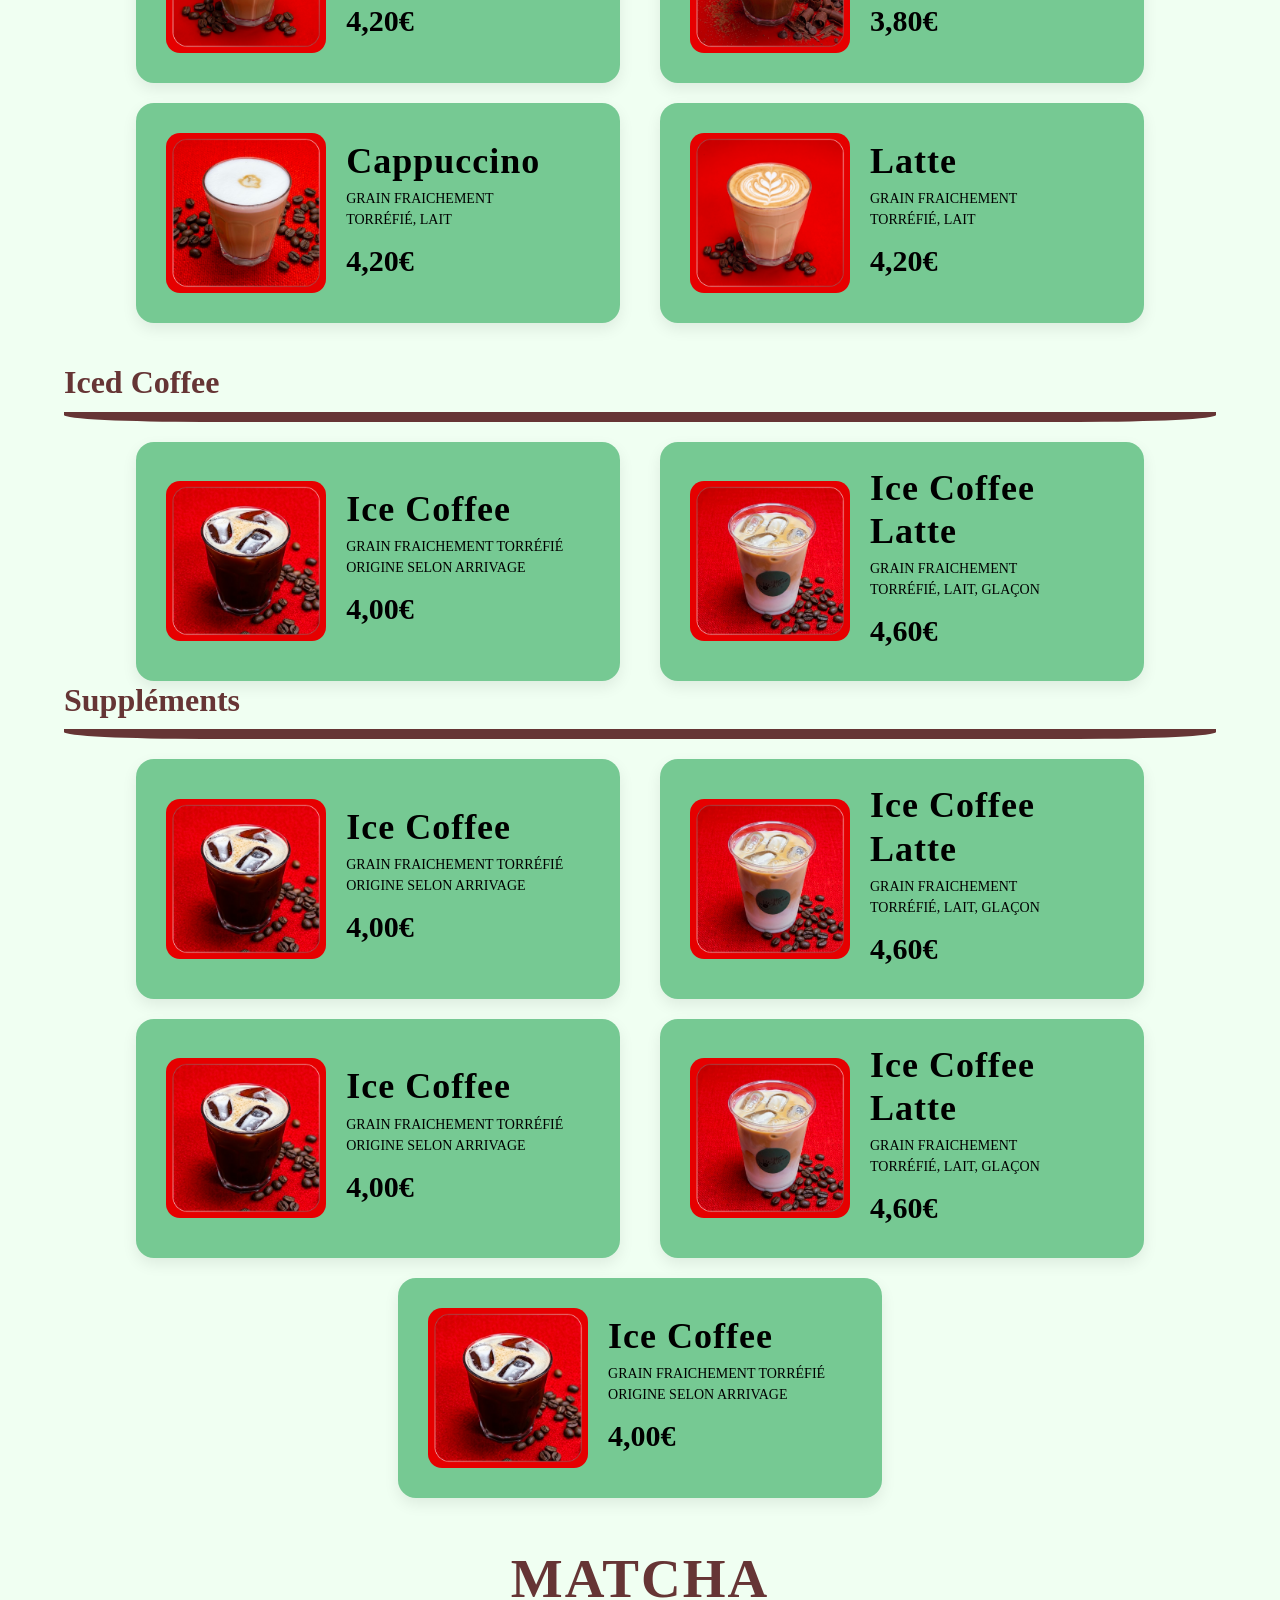
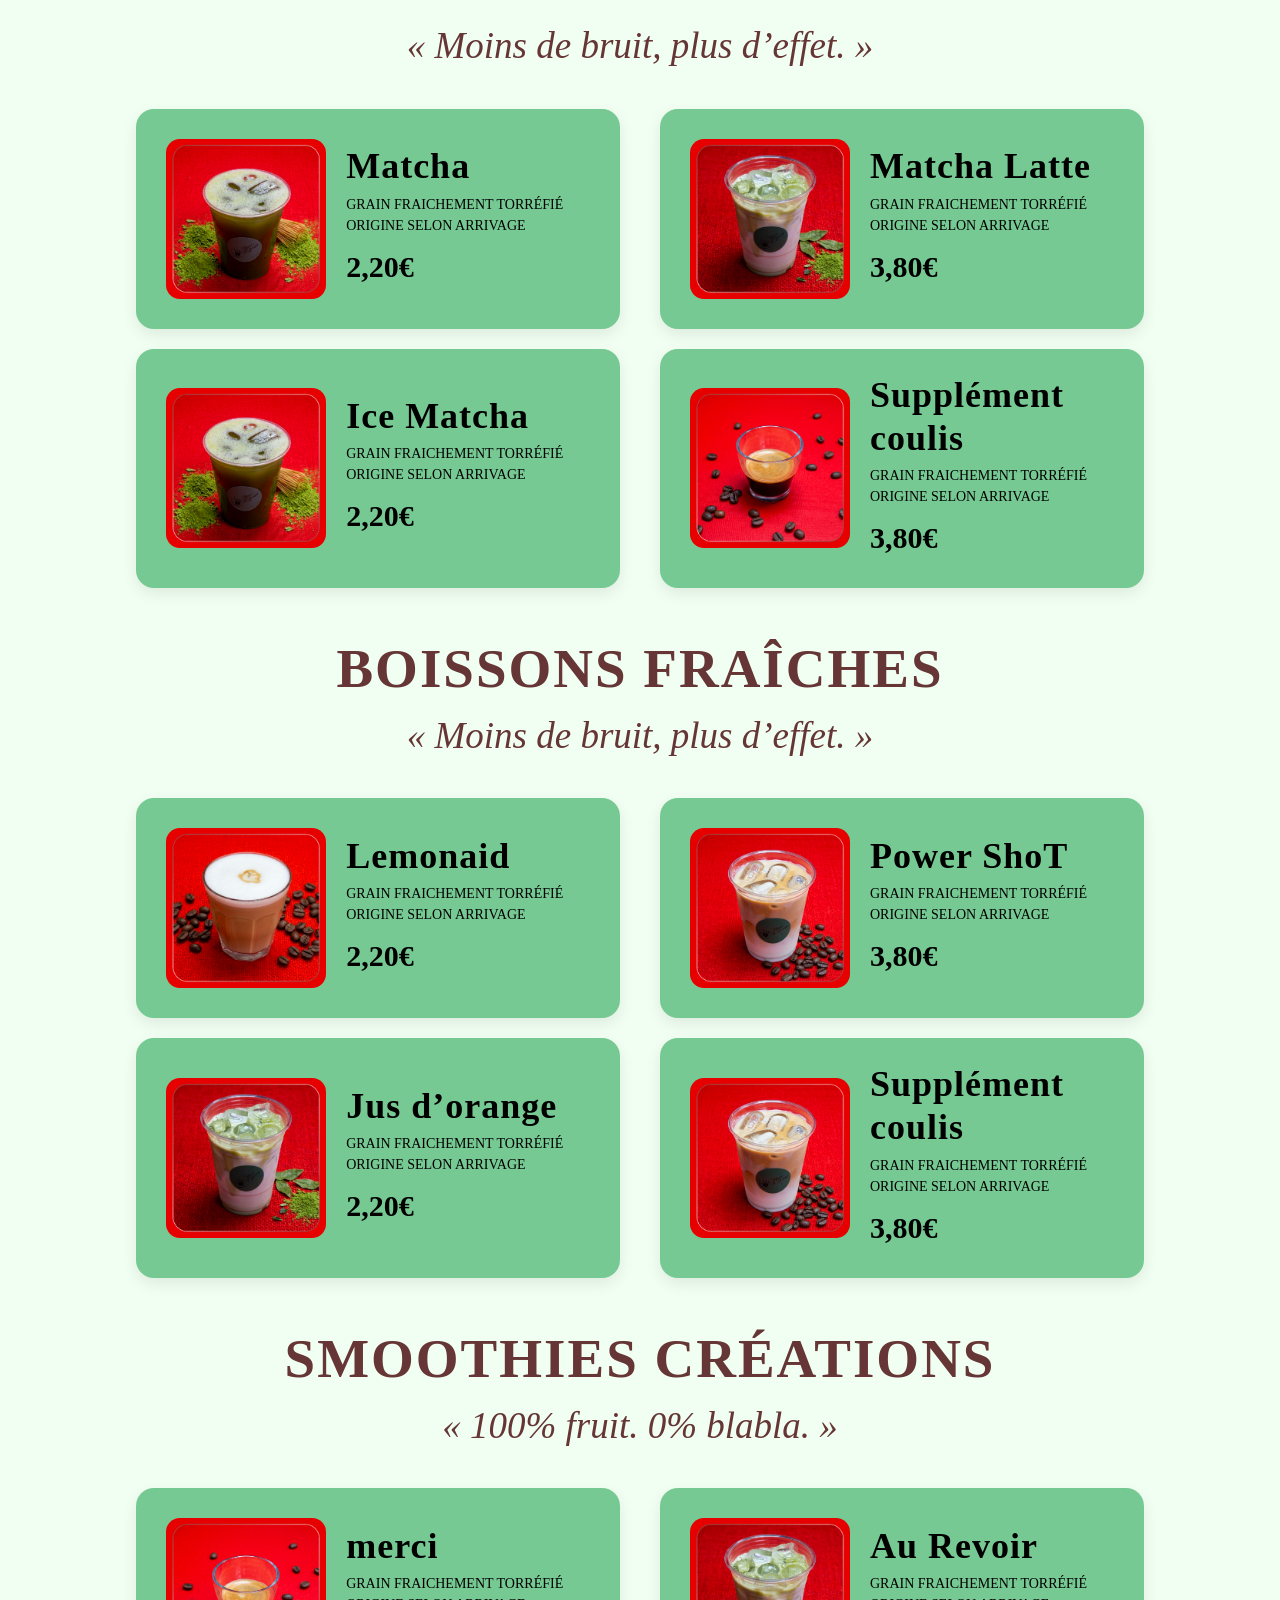
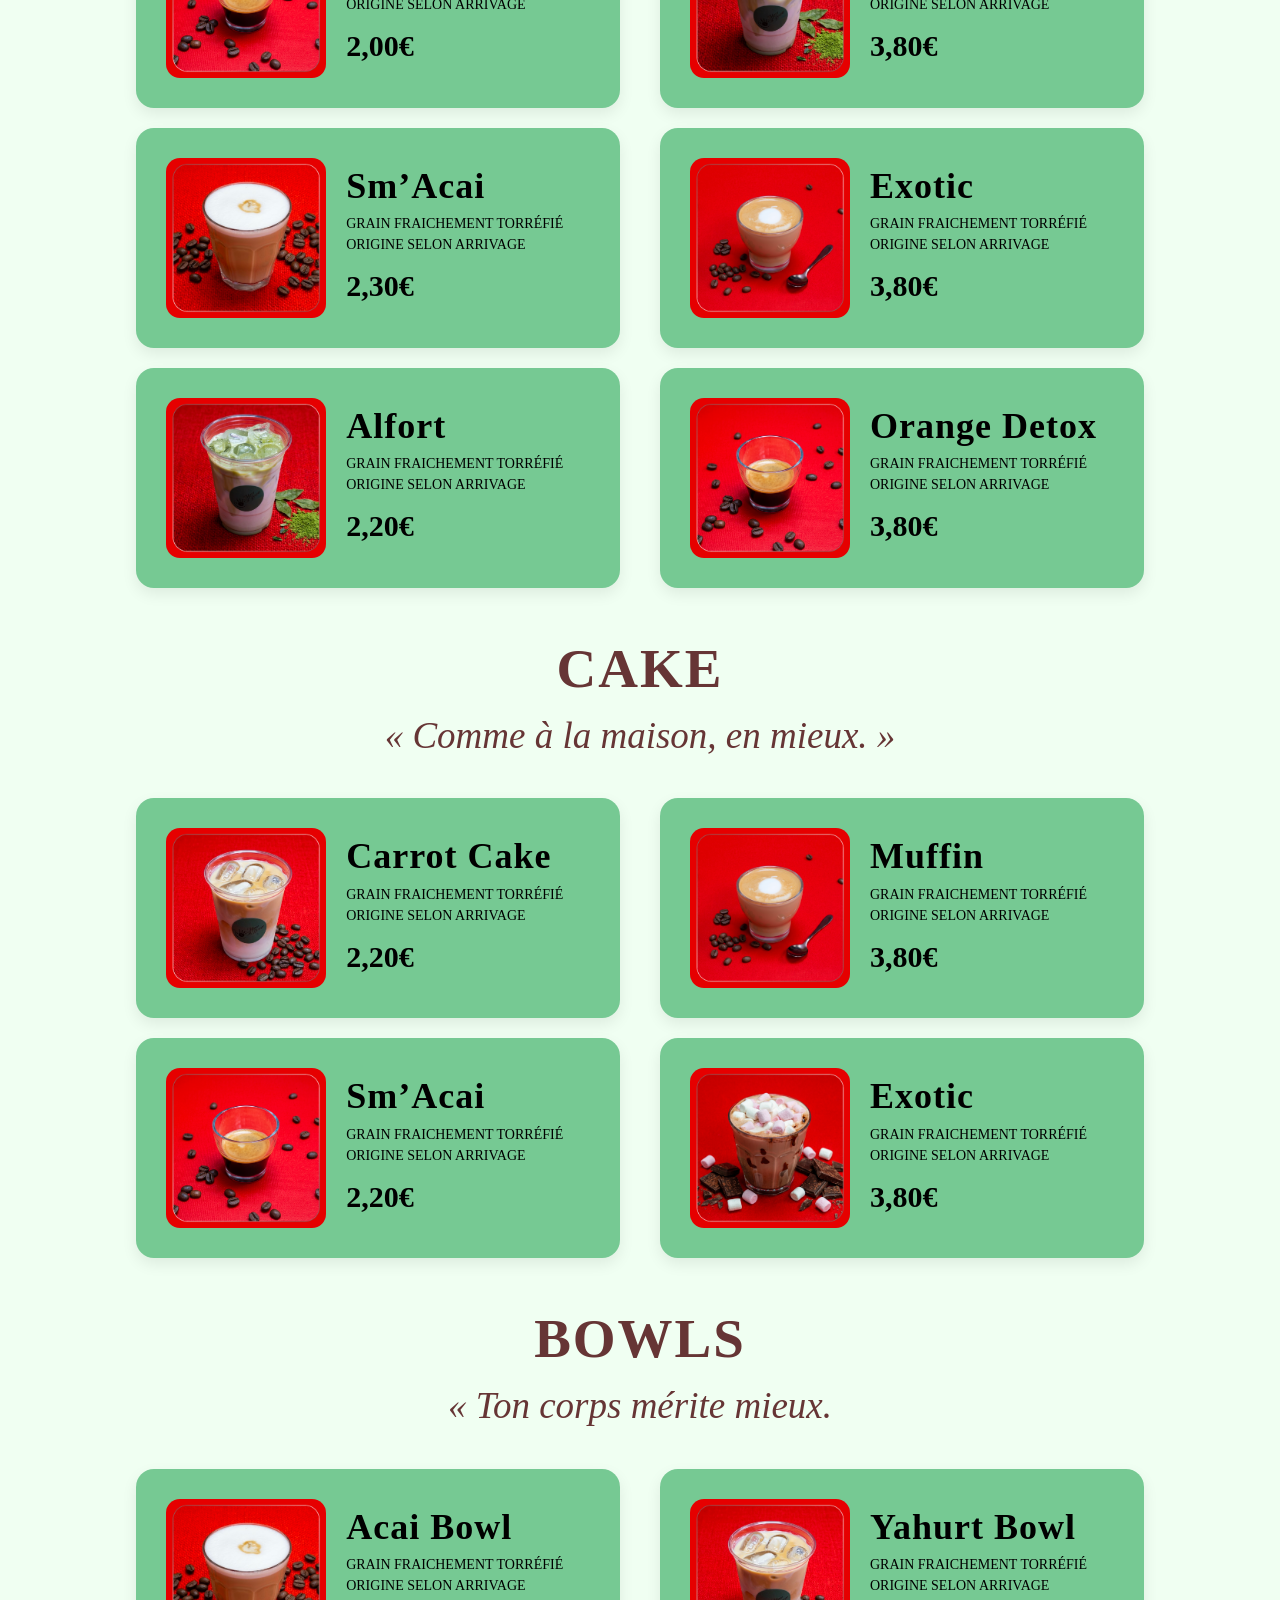
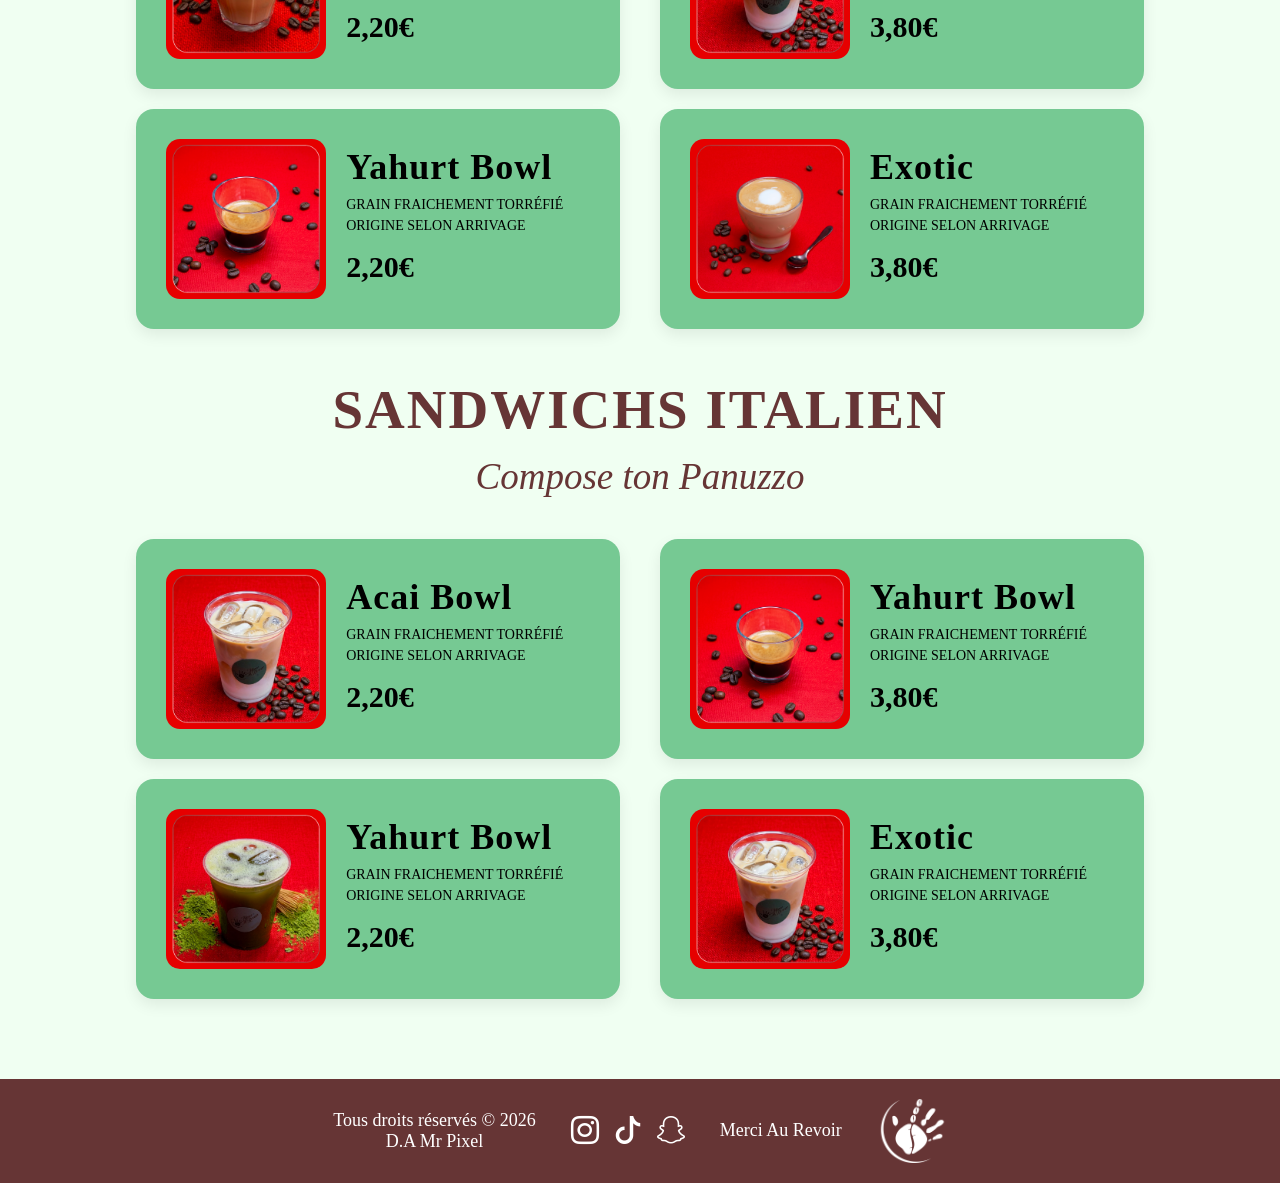
==== commit 90137546: "Add files via upload" ====
--- a/Untitled-1.html
+++ b/Untitled-1.html
@@ -429,7 +429,7 @@
 
            <!-- الصورة -->
 <div class="drink-image">
-    <img src="merci/IceLatteCoffee.png" alt="" class="zoom-image">
+    <img src="merci/IceCoffee.png" alt="" class="zoom-image">
 </div>
 
 <!-- النافذة المنبثقة -->
@@ -448,7 +448,7 @@
                origine selon arrivage
             </p>
 
-            <span>2,20€</span>
+            <span>4,00€</span>
         </div>
 
     </div>
@@ -468,22 +468,231 @@
 </div>
 
 
-        <
-
-        <div class="drink-info">
-            <h3>Ice Latte</h3>
-
-            <p>
-                grain fraichement torréfié <br>
-                origine selon arrivage
-            </p>
-
-            <span>3,80€</span>
-        </div>
-
-    </div>
-
-</div>
+        
+
+        <div class="drink-info">
+            <h3>Ice Coffee Latte</h3>
+
+            <p>
+                grain fraichement  <br>
+                torréfié, lait, glaçon
+            </p>
+
+            <span>4,60€</span>
+        </div>
+
+    </div>
+
+</div>
+
+
+
+ <div class="section-category">
+        <h2 id="iced">Suppléments</h2>
+    </div>
+
+<!-- card010 -->
+     
+  <div class="menu-container">
+
+    <!-- CARD 1 -->
+    <div class="drink-card">
+
+           <!-- الصورة -->
+<div class="drink-image">
+    <img src="merci/IceCoffee.png" alt="" class="zoom-image">
+</div>
+
+<!-- النافذة المنبثقة -->
+<div class="image-modal" id="imageModal">
+    <span class="close-modal">&times;</span>
+    <img class="modal-image" id="modalImage" alt="">
+</div>
+
+
+       
+        <div class="drink-info">
+            <h3>Ice Coffee</h3>
+
+            <p>
+                grain fraichement torréfié<br>
+               origine selon arrivage
+            </p>
+
+            <span>4,00€</span>
+        </div>
+
+    </div>
+
+    <!-- CARD 2 -->
+    <div class="drink-card">
+
+          <!-- الصورة -->
+<div class="drink-image">
+    <img src="merci/IceLatteCoffee.png" alt="" class="zoom-image">
+</div>
+
+<!-- النافذة المنبثقة -->
+<div class="image-modal" id="imageModal">
+    <span class="close-modal">&times;</span>
+    <img class="modal-image" id="modalImage" alt="">
+</div>
+
+
+        
+
+        <div class="drink-info">
+            <h3>Ice Coffee Latte</h3>
+
+            <p>
+                grain fraichement  <br>
+                torréfié, lait, glaçon
+            </p>
+
+            <span>4,60€</span>
+        </div>
+
+    </div>
+
+</div>
+
+
+
+
+
+<!-- card010 -->
+     
+  <div class="menu-container">
+
+    <!-- CARD 1 -->
+    <div class="drink-card">
+
+           <!-- الصورة -->
+<div class="drink-image">
+    <img src="merci/IceCoffee.png" alt="" class="zoom-image">
+</div>
+
+<!-- النافذة المنبثقة -->
+<div class="image-modal" id="imageModal">
+    <span class="close-modal">&times;</span>
+    <img class="modal-image" id="modalImage" alt="">
+</div>
+
+
+       
+        <div class="drink-info">
+            <h3>Ice Coffee</h3>
+
+            <p>
+                grain fraichement torréfié<br>
+               origine selon arrivage
+            </p>
+
+            <span>4,00€</span>
+        </div>
+
+    </div>
+
+    <!-- CARD 2 -->
+    <div class="drink-card">
+
+          <!-- الصورة -->
+<div class="drink-image">
+    <img src="merci/IceLatteCoffee.png" alt="" class="zoom-image">
+</div>
+
+<!-- النافذة المنبثقة -->
+<div class="image-modal" id="imageModal">
+    <span class="close-modal">&times;</span>
+    <img class="modal-image" id="modalImage" alt="">
+</div>
+
+
+        
+
+        <div class="drink-info">
+            <h3>Ice Coffee Latte</h3>
+
+            <p>
+                grain fraichement  <br>
+                torréfié, lait, glaçon
+            </p>
+
+            <span>4,60€</span>
+        </div>
+
+    </div>
+
+</div>
+
+
+
+
+<!-- card010 -->
+     
+  <div class="menu-container">
+
+    <!-- CARD 1 -->
+    <div class="drink-card">
+
+           <!-- الصورة -->
+<div class="drink-image">
+    <img src="merci/IceCoffee.png" alt="" class="zoom-image">
+</div>
+
+<!-- النافذة المنبثقة -->
+<div class="image-modal" id="imageModal">
+    <span class="close-modal">&times;</span>
+    <img class="modal-image" id="modalImage" alt="">
+</div>
+
+
+       
+        <div class="drink-info">
+            <h3>Ice Coffee</h3>
+
+            <p>
+                grain fraichement torréfié<br>
+               origine selon arrivage
+            </p>
+
+            <span>4,00€</span>
+        </div>
+
+    </div>
+
+    
+
+</div>
+
+
+
+
+
+
+
+
+
+
+
+
+
+
+
+
+
+
+
+
+
+
+
+
+
+
+
+
+
 <br><br>
  <div class="section-intro">
         <h1 id="matcha" >Matcha</h1>
